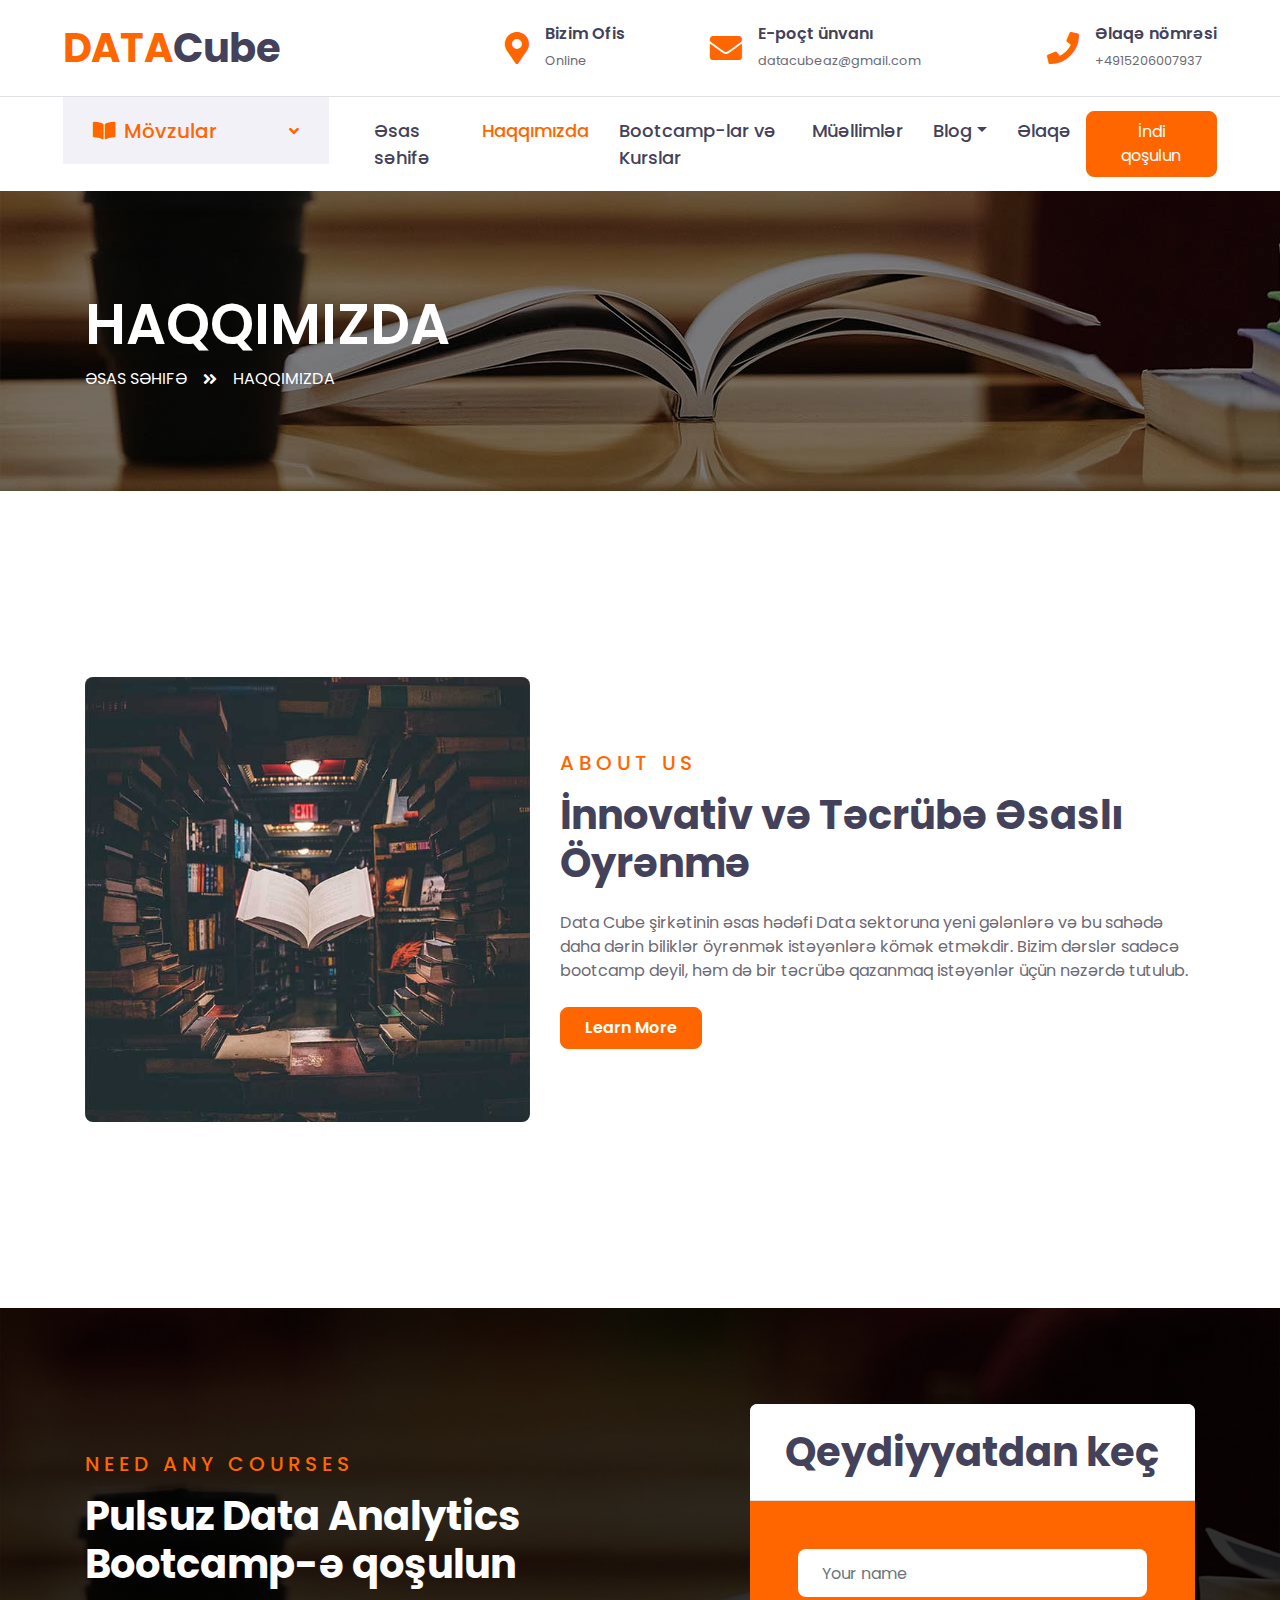
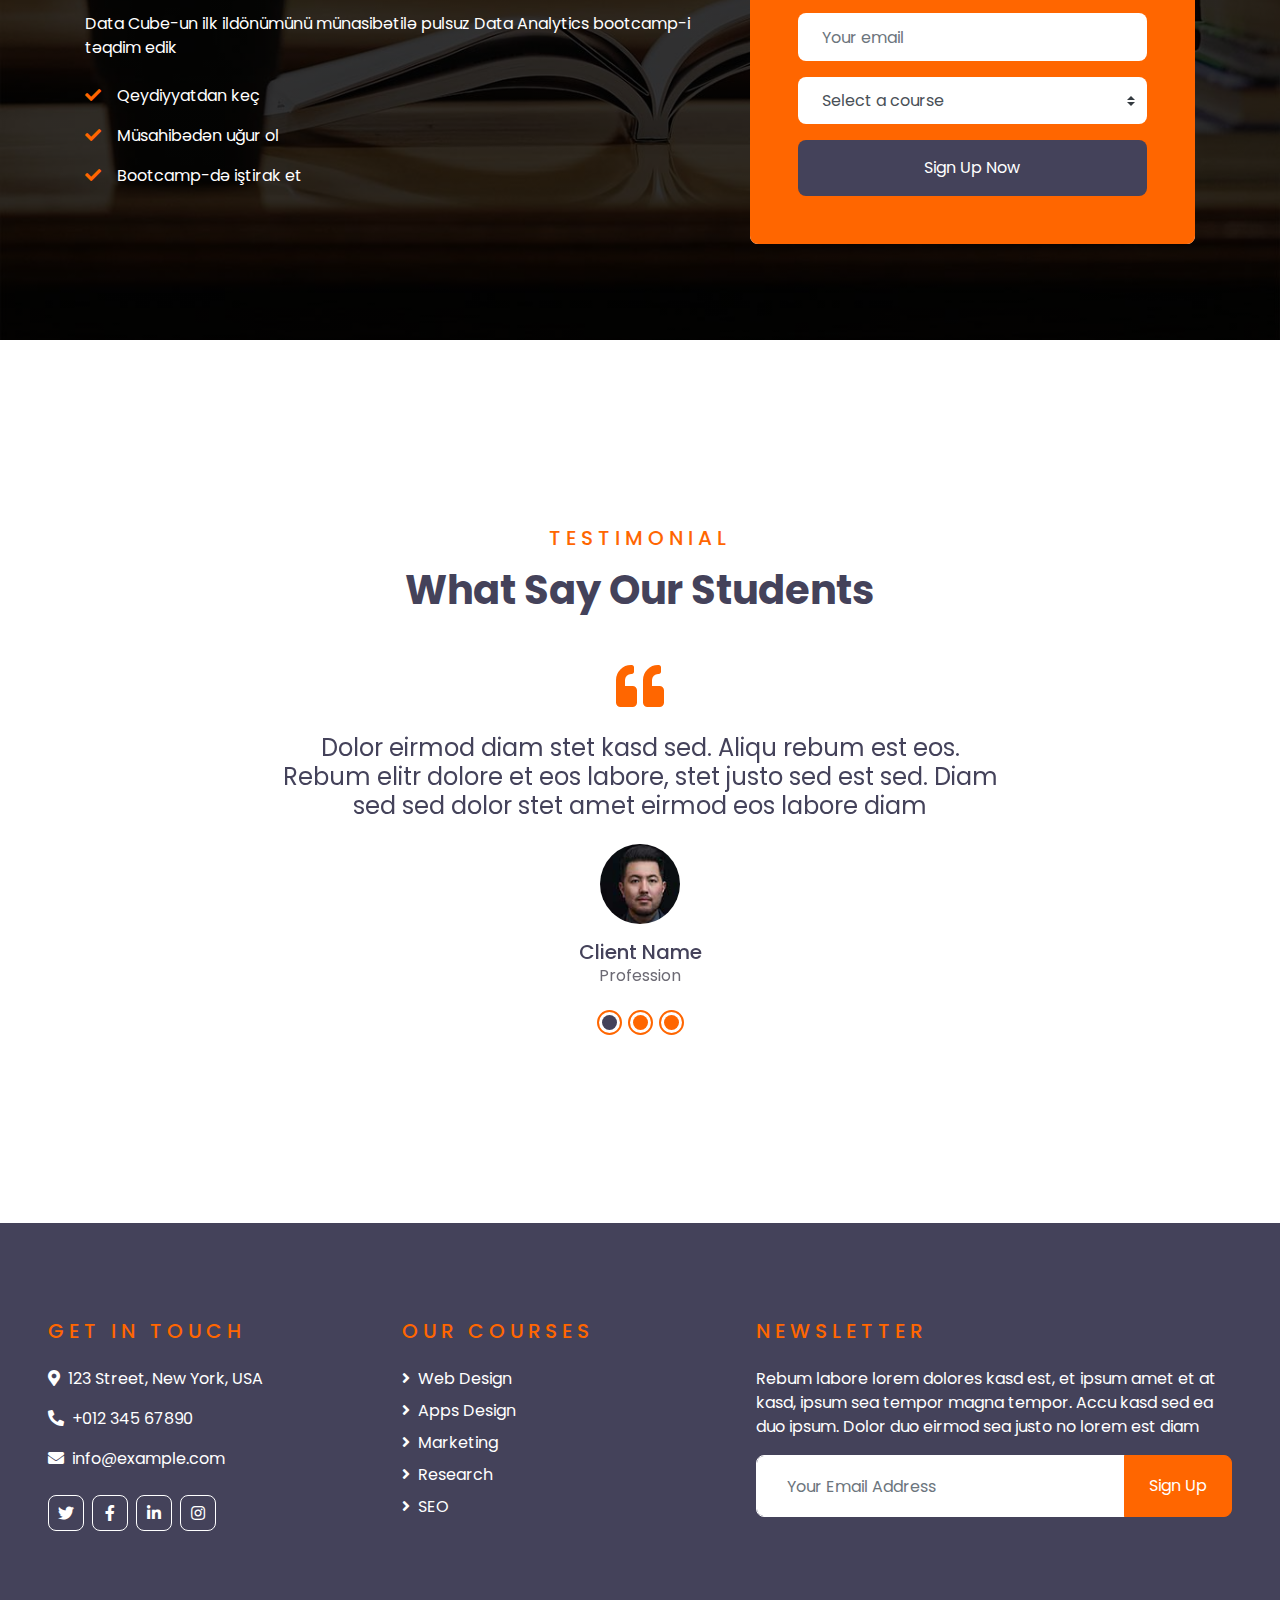
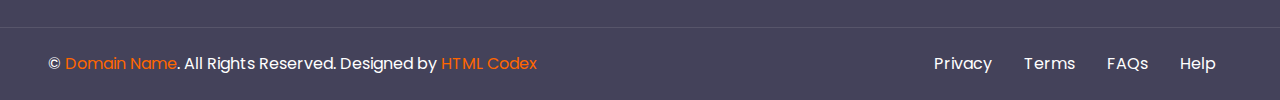
==== about.html @ 5a7bd1a6 "Updated" ====
<!DOCTYPE html>
<html lang="en">

<head>
    <meta charset="utf-8">
    <title>ECOURSES - Online Courses HTML Template</title>
    <meta content="width=device-width, initial-scale=1.0" name="viewport">
    <meta content="Free HTML Templates" name="keywords">
    <meta content="Free HTML Templates" name="description">

    <!-- Favicon -->
    <link href="img/favicon.ico" rel="icon">

    <!-- Google Web Fonts -->
    <link rel="preconnect" href="https://fonts.gstatic.com">
    <link href="https://fonts.googleapis.com/css2?family=Poppins:wght@400;500;600;700&display=swap" rel="stylesheet"> 

    <!-- Font Awesome -->
    <link href="https://cdnjs.cloudflare.com/ajax/libs/font-awesome/5.10.0/css/all.min.css" rel="stylesheet">

    <!-- Libraries Stylesheet -->
    <link href="lib/owlcarousel/assets/owl.carousel.min.css" rel="stylesheet">

    <!-- Customized Bootstrap Stylesheet -->
    <link href="css/style.css" rel="stylesheet">
</head>

<body>
    <!-- Topbar Start -->
    <div class="container-fluid d-none d-lg-block">
        <div class="row align-items-center py-4 px-xl-5">
            <div class="col-lg-3">
                <a href="" class="text-decoration-none">
                    <h1 class="m-0"><span class="text-primary">DATA</span>Cube</h1>
                </a>
            </div>
            <div class="col-lg-3 text-right">
                <div class="d-inline-flex align-items-center">
                    <i class="fa fa-2x fa-map-marker-alt text-primary mr-3"></i>
                    <div class="text-left">
                        <h6 class="font-weight-semi-bold mb-1">Bizim Ofis</h6>
                        <small>Online</small>
                    </div>
                </div>
            </div>
            <div class="col-lg-3 text-right">
                <div class="d-inline-flex align-items-center">
                    <i class="fa fa-2x fa-envelope text-primary mr-3"></i>
                    <div class="text-left">
                        <h6 class="font-weight-semi-bold mb-1">E-poçt ünvanı</h6>
                        <small>datacubeaz@gmail.com</small>
                    </div>
                </div>
            </div>
            <div class="col-lg-3 text-right">
                <div class="d-inline-flex align-items-center">
                    <i class="fa fa-2x fa-phone text-primary mr-3"></i>
                    <div class="text-left">
                        <h6 class="font-weight-semi-bold mb-1">Əlaqə nömrəsi</h6>
                        <small>+4915206007937</small>
                    </div>
                </div>
            </div>
        </div>
    </div>
    <!-- Topbar End -->


    <!-- Navbar Start -->
    <div class="container-fluid">
        <div class="row border-top px-xl-5">
            <div class="col-lg-3 d-none d-lg-block">
                <a class="d-flex align-items-center justify-content-between bg-secondary w-100 text-decoration-none" data-toggle="collapse" href="#navbar-vertical" style="height: 67px; padding: 0 30px;">
                    <h5 class="text-primary m-0"><i class="fa fa-book-open mr-2"></i>Mövzular</h5>
                    <i class="fa fa-angle-down text-primary"></i>
                </a>
                <nav class="collapse position-absolute navbar navbar-vertical navbar-light align-items-start p-0 border border-top-0 border-bottom-0 bg-light" id="navbar-vertical" style="width: calc(100% - 30px); z-index: 9;">
                    <div class="navbar-nav w-100">
                        <div class="nav-item dropdown">
                            <a href="#" class="nav-link" data-toggle="dropdown">Data Analytics<i class="fa fa-angle-down float-right mt-1"></i></a>
                            <div class="dropdown-menu position-absolute bg-secondary border-0 rounded-0 w-100 m-0">
                                <a href="" class="dropdown-item">HTML</a>
                                <a href="" class="dropdown-item">CSS</a>
                                <a href="" class="dropdown-item">jQuery</a>
                            </div>
                        </div>
                        <a href="" class="nav-item nav-link">Data Science</a>
                        <a href="" class="nav-item nav-link">Excel</a>
                        <a href="" class="nav-item nav-link">Python</a>
                        <a href="" class="nav-item nav-link">SQL</a>
                    </div>
                </nav>
            </div>
            <div class="col-lg-9">
                <nav class="navbar navbar-expand-lg bg-light navbar-light py-3 py-lg-0 px-0">
                    <a href="" class="text-decoration-none d-block d-lg-none">
                        <h1 class="m-0"><span class="text-primary">DATA</span>cube</h1>
                    </a>
                    <button type="button" class="navbar-toggler" data-toggle="collapse" data-target="#navbarCollapse">
                        <span class="navbar-toggler-icon"></span>
                    </button>
                    <div class="collapse navbar-collapse justify-content-between" id="navbarCollapse">
                        <div class="navbar-nav py-0">
                            <a href="index.html" class="nav-item nav-link">Əsas səhifə</a>
                            <a href="about.html" class="nav-item nav-link active">Haqqımızda</a>
                            <a href="course.html" class="nav-item nav-link">Bootcamp-lar və Kurslar</a>
                            <a href="teacher.html" class="nav-item nav-link">Müəllimlər</a>
                            <div class="nav-item dropdown">
                                <a href="#" class="nav-link dropdown-toggle" data-toggle="dropdown">Blog</a>
                                <div class="dropdown-menu rounded-0 m-0">
                                    <a href="blog.html" class="dropdown-item">Bloq siyahısı</a>
                                    <a href="single.html" class="dropdown-item">Bloq detayı</a>
                                </div>
                            </div>
                            <a href="contact.html" class="nav-item nav-link">Əlaqə</a>
                        </div>
                        <a class="btn btn-primary py-2 px-4 ml-auto d-none d-lg-block" href="">İndi qoşulun</a>
                    </div>
                </nav>
            </div>
        </div>
    </div>
    <!-- Navbar End -->


    <!-- Header Start -->
    <div class="container-fluid page-header" style="margin-bottom: 90px;">
        <div class="container">
            <div class="d-flex flex-column justify-content-center" style="min-height: 300px">
                <h3 class="display-4 text-white text-uppercase">Haqqımızda</h3>
                <div class="d-inline-flex text-white">
                    <p class="m-0 text-uppercase"><a class="text-white" href="">Əsas səhifə</a></p>
                    <i class="fa fa-angle-double-right pt-1 px-3"></i>
                    <p class="m-0 text-uppercase">Haqqımızda</p>
                </div>
            </div>
        </div>
    </div>
    <!-- Header End -->


    <!-- About Start -->
    <div class="container-fluid py-5">
        <div class="container py-5">
            <div class="row align-items-center">
                <div class="col-lg-5">
                    <img class="img-fluid rounded mb-4 mb-lg-0" src="img/about.jpg" alt="">
                </div>
                <div class="col-lg-7">
                    <div class="text-left mb-4">
                        <h5 class="text-primary text-uppercase mb-3" style="letter-spacing: 5px;">About Us</h5>
                        <h1>İnnovativ və Təcrübə Əsaslı Öyrənmə</h1>
                    </div>
                    <p>Data Cube şirkətinin əsas hədəfi Data sektoruna yeni gələnlərə və bu sahədə daha dərin biliklər öyrənmək istəyənlərə kömək etməkdir.
                         Bizim dərslər sadəcə bootcamp deyil, həm də bir təcrübə qazanmaq istəyənlər üçün nəzərdə tutulub.
                    </p>
                    <a href="" class="btn btn-primary py-md-2 px-md-4 font-weight-semi-bold mt-2">Learn More</a>
                </div>
            </div>
        </div>
    </div>
    <!-- About End -->


    <!-- Registration Start -->
    <div class="container-fluid bg-registration py-5" style="margin: 90px 0;">
        <div class="container py-5">
            <div class="row align-items-center">
                <div class="col-lg-7 mb-5 mb-lg-0">
                    <div class="mb-4">
                        <h5 class="text-primary text-uppercase mb-3" style="letter-spacing: 5px;">Need Any Courses</h5>
                        <h1 class="text-white">Pulsuz Data Analytics Bootcamp-ə qoşulun</h1>
                    </div>
                    <p class="text-white">Data Cube-un ilk ildönümünü  münasibətilə  pulsuz Data Analytics bootcamp-i təqdim edik </p>
                    <ul class="list-inline text-white m-0">
                        <li class="py-2"><i class="fa fa-check text-primary mr-3"></i>Qeydiyyatdan keç</li>
                        <li class="py-2"><i class="fa fa-check text-primary mr-3"></i>Müsahibədən uğur ol </li>
                        <li class="py-2"><i class="fa fa-check text-primary mr-3"></i>Bootcamp-də iştirak et</li>
                    </ul>
                </div>
                <div class="col-lg-5">
                    <div class="card border-0">
                        <div class="card-header bg-light text-center p-4">
                            <h1 class="m-0">Qeydiyyatdan keç</h1>
                        </div>
                        <div class="card-body rounded-bottom bg-primary p-5">
                            <form>
                                <div class="form-group">
                                    <input type="text" class="form-control border-0 p-4" placeholder="Your name" required="required" />
                                </div>
                                <div class="form-group">
                                    <input type="email" class="form-control border-0 p-4" placeholder="Your email" required="required" />
                                </div>
                                <div class="form-group">
                                    <select class="custom-select border-0 px-4" style="height: 47px;">
                                        <option selected>Select a course</option>
                                        <option value="1">Course 1</option>
                                        <option value="2">Course 1</option>
                                        <option value="3">Course 1</option>
                                    </select>
                                </div>
                                <div>
                                    <button class="btn btn-dark btn-block border-0 py-3" type="submit">Sign Up Now</button>
                                </div>
                            </form>
                        </div>
                    </div>
                </div>
            </div>
        </div>
    </div>
    <!-- Registration End -->


    <!-- Testimonial Start -->
    <div class="container-fluid py-5">
        <div class="container py-5">
            <div class="text-center mb-5">
                <h5 class="text-primary text-uppercase mb-3" style="letter-spacing: 5px;">Testimonial</h5>
                <h1>What Say Our Students</h1>
            </div>
            <div class="row justify-content-center">
                <div class="col-lg-8">
                    <div class="owl-carousel testimonial-carousel">
                        <div class="text-center">
                            <i class="fa fa-3x fa-quote-left text-primary mb-4"></i>
                            <h4 class="font-weight-normal mb-4">Dolor eirmod diam stet kasd sed. Aliqu rebum est eos. Rebum elitr dolore et eos labore, stet justo sed est sed. Diam sed sed dolor stet amet eirmod eos labore diam</h4>
                            <img class="img-fluid mx-auto mb-3" src="img/testimonial-1.jpg" alt="">
                            <h5 class="m-0">Client Name</h5>
                            <span>Profession</span>
                        </div>
                        <div class="text-center">
                            <i class="fa fa-3x fa-quote-left text-primary mb-4"></i>
                            <h4 class="font-weight-normal mb-4">Dolor eirmod diam stet kasd sed. Aliqu rebum est eos. Rebum elitr dolore et eos labore, stet justo sed est sed. Diam sed sed dolor stet amet eirmod eos labore diam</h4>
                            <img class="img-fluid mx-auto mb-3" src="img/testimonial-2.jpg" alt="">
                            <h5 class="m-0">Client Name</h5>
                            <span>Profession</span>
                        </div>
                        <div class="text-center">
                            <i class="fa fa-3x fa-quote-left text-primary mb-4"></i>
                            <h4 class="font-weight-normal mb-4">Dolor eirmod diam stet kasd sed. Aliqu rebum est eos. Rebum elitr dolore et eos labore, stet justo sed est sed. Diam sed sed dolor stet amet eirmod eos labore diam</h4>
                            <img class="img-fluid mx-auto mb-3" src="img/testimonial-3.jpg" alt="">
                            <h5 class="m-0">Client Name</h5>
                            <span>Profession</span>
                        </div>
                    </div>
                </div>
            </div>
        </div>
    </div>
    <!-- Testimonial End -->


    <!-- Footer Start -->
    <div class="container-fluid bg-dark text-white py-5 px-sm-3 px-lg-5" style="margin-top: 90px;">
        <div class="row pt-5">
            <div class="col-lg-7 col-md-12">
                <div class="row">
                    <div class="col-md-6 mb-5">
                        <h5 class="text-primary text-uppercase mb-4" style="letter-spacing: 5px;">Get In Touch</h5>
                        <p><i class="fa fa-map-marker-alt mr-2"></i>123 Street, New York, USA</p>
                        <p><i class="fa fa-phone-alt mr-2"></i>+012 345 67890</p>
                        <p><i class="fa fa-envelope mr-2"></i>info@example.com</p>
                        <div class="d-flex justify-content-start mt-4">
                            <a class="btn btn-outline-light btn-square mr-2" href="#"><i class="fab fa-twitter"></i></a>
                            <a class="btn btn-outline-light btn-square mr-2" href="#"><i class="fab fa-facebook-f"></i></a>
                            <a class="btn btn-outline-light btn-square mr-2" href="#"><i class="fab fa-linkedin-in"></i></a>
                            <a class="btn btn-outline-light btn-square" href="#"><i class="fab fa-instagram"></i></a>
                        </div>
                    </div>
                    <div class="col-md-6 mb-5">
                        <h5 class="text-primary text-uppercase mb-4" style="letter-spacing: 5px;">Our Courses</h5>
                        <div class="d-flex flex-column justify-content-start">
                            <a class="text-white mb-2" href="#"><i class="fa fa-angle-right mr-2"></i>Web Design</a>
                            <a class="text-white mb-2" href="#"><i class="fa fa-angle-right mr-2"></i>Apps Design</a>
                            <a class="text-white mb-2" href="#"><i class="fa fa-angle-right mr-2"></i>Marketing</a>
                            <a class="text-white mb-2" href="#"><i class="fa fa-angle-right mr-2"></i>Research</a>
                            <a class="text-white" href="#"><i class="fa fa-angle-right mr-2"></i>SEO</a>
                        </div>
                    </div>
                </div>
            </div>
            <div class="col-lg-5 col-md-12 mb-5">
                <h5 class="text-primary text-uppercase mb-4" style="letter-spacing: 5px;">Newsletter</h5>
                <p>Rebum labore lorem dolores kasd est, et ipsum amet et at kasd, ipsum sea tempor magna tempor. Accu kasd sed ea duo ipsum. Dolor duo eirmod sea justo no lorem est diam</p>
                <div class="w-100">
                    <div class="input-group">
                        <input type="text" class="form-control border-light" style="padding: 30px;" placeholder="Your Email Address">
                        <div class="input-group-append">
                            <button class="btn btn-primary px-4">Sign Up</button>
                        </div>
                    </div>
                </div>
            </div>
        </div>
    </div>
    <div class="container-fluid bg-dark text-white border-top py-4 px-sm-3 px-md-5" style="border-color: rgba(256, 256, 256, .1) !important;">
        <div class="row">
            <div class="col-lg-6 text-center text-md-left mb-3 mb-md-0">
                <p class="m-0 text-white">&copy; <a href="#">Domain Name</a>. All Rights Reserved. Designed by <a href="https://htmlcodex.com">HTML Codex</a>
                </p>
            </div>
            <div class="col-lg-6 text-center text-md-right">
                <ul class="nav d-inline-flex">
                    <li class="nav-item">
                        <a class="nav-link text-white py-0" href="#">Privacy</a>
                    </li>
                    <li class="nav-item">
                        <a class="nav-link text-white py-0" href="#">Terms</a>
                    </li>
                    <li class="nav-item">
                        <a class="nav-link text-white py-0" href="#">FAQs</a>
                    </li>
                    <li class="nav-item">
                        <a class="nav-link text-white py-0" href="#">Help</a>
                    </li>
                </ul>
            </div>
        </div>
    </div>
    <!-- Footer End -->


    <!-- Back to Top -->
    <a href="#" class="btn btn-lg btn-primary btn-lg-square back-to-top"><i class="fa fa-angle-double-up"></i></a>


    <!-- JavaScript Libraries -->
    <script src="https://code.jquery.com/jquery-3.4.1.min.js"></script>
    <script src="https://stackpath.bootstrapcdn.com/bootstrap/4.4.1/js/bootstrap.bundle.min.js"></script>
    <script src="lib/easing/easing.min.js"></script>
    <script src="lib/owlcarousel/owl.carousel.min.js"></script>

    <!-- Contact Javascript File -->
    <script src="mail/jqBootstrapValidation.min.js"></script>
    <script src="mail/contact.js"></script>

    <!-- Template Javascript -->
    <script src="js/main.js"></script>
</body>

</html>
---- css/style.css ----
/******* Bootstrap Theming ********/
/*!
 * Bootstrap v4.5.3 (https://getbootstrap.com/)
 * Copyright 2011-2020 The Bootstrap Authors
 * Copyright 2011-2020 Twitter, Inc.
 * Licensed under MIT (https://github.com/twbs/bootstrap/blob/main/LICENSE)
 */
:root {
  --blue: #007bff;
  --indigo: #6610f2;
  --purple: #6f42c1;
  --pink: #e83e8c;
  --red: #dc3545;
  --orange: #fd7e14;
  --yellow: #ffc107;
  --green: #28a745;
  --teal: #20c997;
  --cyan: #17a2b8;
  --white: #fff;
  --gray: #6c757d;
  --gray-dark: #343a40;
  --primary: #FF6600;
  --secondary: #F2F1F8;
  --success: #28a745;
  --info: #17a2b8;
  --warning: #ffc107;
  --danger: #dc3545;
  --light: #FFFFFF;
  --dark: #44425A;
  --breakpoint-xs: 0;
  --breakpoint-sm: 576px;
  --breakpoint-md: 768px;
  --breakpoint-lg: 992px;
  --breakpoint-xl: 1200px;
  --font-family-sans-serif: "Poppins", sans-serif;
  --font-family-monospace: SFMono-Regular, Menlo, Monaco, Consolas, "Liberation Mono", "Courier New", monospace;
}

*,
*::before,
*::after {
  box-sizing: border-box;
}

html {
  font-family: sans-serif;
  line-height: 1.15;
  -webkit-text-size-adjust: 100%;
  -webkit-tap-highlight-color: rgba(0, 0, 0, 0);
}

article, aside, figcaption, figure, footer, header, hgroup, main, nav, section {
  display: block;
}

body {
  margin: 0;
  font-family: "Poppins", sans-serif;
  font-size: 1rem;
  font-weight: 400;
  line-height: 1.5;
  color: #6C6A74;
  text-align: left;
  background-color: #fff;
}

[tabindex="-1"]:focus:not(:focus-visible) {
  outline: 0 !important;
}

hr {
  box-sizing: content-box;
  height: 0;
  overflow: visible;
}

h1, h2, h3, h4, h5, h6 {
  margin-top: 0;
  margin-bottom: 0.5rem;
}

p {
  margin-top: 0;
  margin-bottom: 1rem;
}

abbr[title],
abbr[data-original-title] {
  text-decoration: underline;
  text-decoration: underline dotted;
  cursor: help;
  border-bottom: 0;
  text-decoration-skip-ink: none;
}

address {
  margin-bottom: 1rem;
  font-style: normal;
  line-height: inherit;
}

ol,
ul,
dl {
  margin-top: 0;
  margin-bottom: 1rem;
}

ol ol,
ul ul,
ol ul,
ul ol {
  margin-bottom: 0;
}

dt {
  font-weight: 700;
}

dd {
  margin-bottom: .5rem;
  margin-left: 0;
}

blockquote {
  margin: 0 0 1rem;
}

b,
strong {
  font-weight: bolder;
}

small {
  font-size: 80%;
}

sub,
sup {
  position: relative;
  font-size: 75%;
  line-height: 0;
  vertical-align: baseline;
}

sub {
  bottom: -.25em;
}

sup {
  top: -.5em;
}

a {
  color: #FF6600;
  text-decoration: none;
  background-color: transparent;
}

a:hover {
  color: #b34700;
  text-decoration: underline;
}

a:not([href]):not([class]) {
  color: inherit;
  text-decoration: none;
}

a:not([href]):not([class]):hover {
  color: inherit;
  text-decoration: none;
}

pre,
code,
kbd,
samp {
  font-family: SFMono-Regular, Menlo, Monaco, Consolas, "Liberation Mono", "Courier New", monospace;
  font-size: 1em;
}

pre {
  margin-top: 0;
  margin-bottom: 1rem;
  overflow: auto;
  -ms-overflow-style: scrollbar;
}

figure {
  margin: 0 0 1rem;
}

img {
  vertical-align: middle;
  border-style: none;
}

svg {
  overflow: hidden;
  vertical-align: middle;
}

table {
  border-collapse: collapse;
}

caption {
  padding-top: 0.75rem;
  padding-bottom: 0.75rem;
  color: #6c757d;
  text-align: left;
  caption-side: bottom;
}

th {
  text-align: inherit;
  text-align: -webkit-match-parent;
}

label {
  display: inline-block;
  margin-bottom: 0.5rem;
}

button {
  border-radius: 0;
}

button:focus {
  outline: 1px dotted;
  outline: 5px auto -webkit-focus-ring-color;
}

input,
button,
select,
optgroup,
textarea {
  margin: 0;
  font-family: inherit;
  font-size: inherit;
  line-height: inherit;
}

button,
input {
  overflow: visible;
}

button,
select {
  text-transform: none;
}

[role="button"] {
  cursor: pointer;
}

select {
  word-wrap: normal;
}

button,
[type="button"],
[type="reset"],
[type="submit"] {
  -webkit-appearance: button;
}

button:not(:disabled),
[type="button"]:not(:disabled),
[type="reset"]:not(:disabled),
[type="submit"]:not(:disabled) {
  cursor: pointer;
}

button::-moz-focus-inner,
[type="button"]::-moz-focus-inner,
[type="reset"]::-moz-focus-inner,
[type="submit"]::-moz-focus-inner {
  padding: 0;
  border-style: none;
}

input[type="radio"],
input[type="checkbox"] {
  box-sizing: border-box;
  padding: 0;
}

textarea {
  overflow: auto;
  resize: vertical;
}

fieldset {
  min-width: 0;
  padding: 0;
  margin: 0;
  border: 0;
}

legend {
  display: block;
  width: 100%;
  max-width: 100%;
  padding: 0;
  margin-bottom: .5rem;
  font-size: 1.5rem;
  line-height: inherit;
  color: inherit;
  white-space: normal;
}

@media (max-width: 1200px) {
  legend {
    font-size: calc(1.275rem + 0.3vw) ;
  }
}

progress {
  vertical-align: baseline;
}

[type="number"]::-webkit-inner-spin-button,
[type="number"]::-webkit-outer-spin-button {
  height: auto;
}

[type="search"] {
  outline-offset: -2px;
  -webkit-appearance: none;
}

[type="search"]::-webkit-search-decoration {
  -webkit-appearance: none;
}

::-webkit-file-upload-button {
  font: inherit;
  -webkit-appearance: button;
}

output {
  display: inline-block;
}

summary {
  display: list-item;
  cursor: pointer;
}

template {
  display: none;
}

[hidden] {
  display: none !important;
}

h1, h2, h3, h4, h5, h6,
.h1, .h2, .h3, .h4, .h5, .h6 {
  margin-bottom: 0.5rem;
  font-weight: 500;
  line-height: 1.2;
  color: #44425A;
}

h1, .h1 {
  font-size: 2.5rem;
}

@media (max-width: 1200px) {
  h1, .h1 {
    font-size: calc(1.375rem + 1.5vw) ;
  }
}

h2, .h2 {
  font-size: 2rem;
}

@media (max-width: 1200px) {
  h2, .h2 {
    font-size: calc(1.325rem + 0.9vw) ;
  }
}

h3, .h3 {
  font-size: 1.75rem;
}

@media (max-width: 1200px) {
  h3, .h3 {
    font-size: calc(1.3rem + 0.6vw) ;
  }
}

h4, .h4 {
  font-size: 1.5rem;
}

@media (max-width: 1200px) {
  h4, .h4 {
    font-size: calc(1.275rem + 0.3vw) ;
  }
}

h5, .h5 {
  font-size: 1.25rem;
}

h6, .h6 {
  font-size: 1rem;
}

.lead {
  font-size: 1.25rem;
  font-weight: 300;
}

.display-1 {
  font-size: 6rem;
  font-weight: 300;
  line-height: 1.2;
}

@media (max-width: 1200px) {
  .display-1 {
    font-size: calc(1.725rem + 5.7vw) ;
  }
}

.display-2 {
  font-size: 5.5rem;
  font-weight: 300;
  line-height: 1.2;
}

@media (max-width: 1200px) {
  .display-2 {
    font-size: calc(1.675rem + 5.1vw) ;
  }
}

.display-3 {
  font-size: 4.5rem;
  font-weight: 300;
  line-height: 1.2;
}

@media (max-width: 1200px) {
  .display-3 {
    font-size: calc(1.575rem + 3.9vw) ;
  }
}

.display-4 {
  font-size: 3.5rem;
  font-weight: 300;
  line-height: 1.2;
}

@media (max-width: 1200px) {
  .display-4 {
    font-size: calc(1.475rem + 2.7vw) ;
  }
}

hr {
  margin-top: 1rem;
  margin-bottom: 1rem;
  border: 0;
  border-top: 1px solid rgba(0, 0, 0, 0.1);
}

small,
.small {
  font-size: 80%;
  font-weight: 400;
}

mark,
.mark {
  padding: 0.2em;
  background-color: #fcf8e3;
}

.list-unstyled {
  padding-left: 0;
  list-style: none;
}

.list-inline {
  padding-left: 0;
  list-style: none;
}

.list-inline-item {
  display: inline-block;
}

.list-inline-item:not(:last-child) {
  margin-right: 0.5rem;
}

.initialism {
  font-size: 90%;
  text-transform: uppercase;
}

.blockquote {
  margin-bottom: 1rem;
  font-size: 1.25rem;
}

.blockquote-footer {
  display: block;
  font-size: 80%;
  color: #6c757d;
}

.blockquote-footer::before {
  content: "\2014\00A0";
}

.img-fluid {
  max-width: 100%;
  height: auto;
}

.img-thumbnail {
  padding: 0.25rem;
  background-color: #fff;
  border: 1px solid #dee2e6;
  border-radius: 8px;
  max-width: 100%;
  height: auto;
}

.figure {
  display: inline-block;
}

.figure-img {
  margin-bottom: 0.5rem;
  line-height: 1;
}

.figure-caption {
  font-size: 90%;
  color: #6c757d;
}

code {
  font-size: 87.5%;
  color: #e83e8c;
  word-wrap: break-word;
}

a > code {
  color: inherit;
}

kbd {
  padding: 0.2rem 0.4rem;
  font-size: 87.5%;
  color: #fff;
  background-color: #212529;
  border-radius: 0.2rem;
}

kbd kbd {
  padding: 0;
  font-size: 100%;
  font-weight: 700;
}

pre {
  display: block;
  font-size: 87.5%;
  color: #212529;
}

pre code {
  font-size: inherit;
  color: inherit;
  word-break: normal;
}

.pre-scrollable {
  max-height: 340px;
  overflow-y: scroll;
}

.container,
.container-fluid,
.container-sm,
.container-md,
.container-lg,
.container-xl {
  width: 100%;
  padding-right: 15px;
  padding-left: 15px;
  margin-right: auto;
  margin-left: auto;
}

@media (min-width: 576px) {
  .container, .container-sm {
    max-width: 540px;
  }
}

@media (min-width: 768px) {
  .container, .container-sm, .container-md {
    max-width: 720px;
  }
}

@media (min-width: 992px) {
  .container, .container-sm, .container-md, .container-lg {
    max-width: 960px;
  }
}

@media (min-width: 1200px) {
  .container, .container-sm, .container-md, .container-lg, .container-xl {
    max-width: 1140px;
  }
}

.row {
  display: flex;
  flex-wrap: wrap;
  margin-right: -15px;
  margin-left: -15px;
}

.no-gutters {
  margin-right: 0;
  margin-left: 0;
}

.no-gutters > .col,
.no-gutters > [class*="col-"] {
  padding-right: 0;
  padding-left: 0;
}

.col-1, .col-2, .col-3, .col-4, .col-5, .col-6, .col-7, .col-8, .col-9, .col-10, .col-11, .col-12, .col,
.col-auto, .col-sm-1, .col-sm-2, .col-sm-3, .col-sm-4, .col-sm-5, .col-sm-6, .col-sm-7, .col-sm-8, .col-sm-9, .col-sm-10, .col-sm-11, .col-sm-12, .col-sm,
.col-sm-auto, .col-md-1, .col-md-2, .col-md-3, .col-md-4, .col-md-5, .col-md-6, .col-md-7, .col-md-8, .col-md-9, .col-md-10, .col-md-11, .col-md-12, .col-md,
.col-md-auto, .col-lg-1, .col-lg-2, .col-lg-3, .col-lg-4, .col-lg-5, .col-lg-6, .col-lg-7, .col-lg-8, .col-lg-9, .col-lg-10, .col-lg-11, .col-lg-12, .col-lg,
.col-lg-auto, .col-xl-1, .col-xl-2, .col-xl-3, .col-xl-4, .col-xl-5, .col-xl-6, .col-xl-7, .col-xl-8, .col-xl-9, .col-xl-10, .col-xl-11, .col-xl-12, .col-xl,
.col-xl-auto {
  position: relative;
  width: 100%;
  padding-right: 15px;
  padding-left: 15px;
}

.col {
  flex-basis: 0;
  flex-grow: 1;
  max-width: 100%;
}

.row-cols-1 > * {
  flex: 0 0 100%;
  max-width: 100%;
}

.row-cols-2 > * {
  flex: 0 0 50%;
  max-width: 50%;
}

.row-cols-3 > * {
  flex: 0 0 33.33333%;
  max-width: 33.33333%;
}

.row-cols-4 > * {
  flex: 0 0 25%;
  max-width: 25%;
}

.row-cols-5 > * {
  flex: 0 0 20%;
  max-width: 20%;
}

.row-cols-6 > * {
  flex: 0 0 16.66667%;
  max-width: 16.66667%;
}

.col-auto {
  flex: 0 0 auto;
  width: auto;
  max-width: 100%;
}

.col-1 {
  flex: 0 0 8.33333%;
  max-width: 8.33333%;
}

.col-2 {
  flex: 0 0 16.66667%;
  max-width: 16.66667%;
}

.col-3 {
  flex: 0 0 25%;
  max-width: 25%;
}

.col-4 {
  flex: 0 0 33.33333%;
  max-width: 33.33333%;
}

.col-5 {
  flex: 0 0 41.66667%;
  max-width: 41.66667%;
}

.col-6 {
  flex: 0 0 50%;
  max-width: 50%;
}

.col-7 {
  flex: 0 0 58.33333%;
  max-width: 58.33333%;
}

.col-8 {
  flex: 0 0 66.66667%;
  max-width: 66.66667%;
}

.col-9 {
  flex: 0 0 75%;
  max-width: 75%;
}

.col-10 {
  flex: 0 0 83.33333%;
  max-width: 83.33333%;
}

.col-11 {
  flex: 0 0 91.66667%;
  max-width: 91.66667%;
}

.col-12 {
  flex: 0 0 100%;
  max-width: 100%;
}

.order-first {
  order: -1;
}

.order-last {
  order: 13;
}

.order-0 {
  order: 0;
}

.order-1 {
  order: 1;
}

.order-2 {
  order: 2;
}

.order-3 {
  order: 3;
}

.order-4 {
  order: 4;
}

.order-5 {
  order: 5;
}

.order-6 {
  order: 6;
}

.order-7 {
  order: 7;
}

.order-8 {
  order: 8;
}

.order-9 {
  order: 9;
}

.order-10 {
  order: 10;
}

.order-11 {
  order: 11;
}

.order-12 {
  order: 12;
}

.offset-1 {
  margin-left: 8.33333%;
}

.offset-2 {
  margin-left: 16.66667%;
}

.offset-3 {
  margin-left: 25%;
}

.offset-4 {
  margin-left: 33.33333%;
}

.offset-5 {
  margin-left: 41.66667%;
}

.offset-6 {
  margin-left: 50%;
}

.offset-7 {
  margin-left: 58.33333%;
}

.offset-8 {
  margin-left: 66.66667%;
}

.offset-9 {
  margin-left: 75%;
}

.offset-10 {
  margin-left: 83.33333%;
}

.offset-11 {
  margin-left: 91.66667%;
}

@media (min-width: 576px) {
  .col-sm {
    flex-basis: 0;
    flex-grow: 1;
    max-width: 100%;
  }
  .row-cols-sm-1 > * {
    flex: 0 0 100%;
    max-width: 100%;
  }
  .row-cols-sm-2 > * {
    flex: 0 0 50%;
    max-width: 50%;
  }
  .row-cols-sm-3 > * {
    flex: 0 0 33.33333%;
    max-width: 33.33333%;
  }
  .row-cols-sm-4 > * {
    flex: 0 0 25%;
    max-width: 25%;
  }
  .row-cols-sm-5 > * {
    flex: 0 0 20%;
    max-width: 20%;
  }
  .row-cols-sm-6 > * {
    flex: 0 0 16.66667%;
    max-width: 16.66667%;
  }
  .col-sm-auto {
    flex: 0 0 auto;
    width: auto;
    max-width: 100%;
  }
  .col-sm-1 {
    flex: 0 0 8.33333%;
    max-width: 8.33333%;
  }
  .col-sm-2 {
    flex: 0 0 16.66667%;
    max-width: 16.66667%;
  }
  .col-sm-3 {
    flex: 0 0 25%;
    max-width: 25%;
  }
  .col-sm-4 {
    flex: 0 0 33.33333%;
    max-width: 33.33333%;
  }
  .col-sm-5 {
    flex: 0 0 41.66667%;
    max-width: 41.66667%;
  }
  .col-sm-6 {
    flex: 0 0 50%;
    max-width: 50%;
  }
  .col-sm-7 {
    flex: 0 0 58.33333%;
    max-width: 58.33333%;
  }
  .col-sm-8 {
    flex: 0 0 66.66667%;
    max-width: 66.66667%;
  }
  .col-sm-9 {
    flex: 0 0 75%;
    max-width: 75%;
  }
  .col-sm-10 {
    flex: 0 0 83.33333%;
    max-width: 83.33333%;
  }
  .col-sm-11 {
    flex: 0 0 91.66667%;
    max-width: 91.66667%;
  }
  .col-sm-12 {
    flex: 0 0 100%;
    max-width: 100%;
  }
  .order-sm-first {
    order: -1;
  }
  .order-sm-last {
    order: 13;
  }
  .order-sm-0 {
    order: 0;
  }
  .order-sm-1 {
    order: 1;
  }
  .order-sm-2 {
    order: 2;
  }
  .order-sm-3 {
    order: 3;
  }
  .order-sm-4 {
    order: 4;
  }
  .order-sm-5 {
    order: 5;
  }
  .order-sm-6 {
    order: 6;
  }
  .order-sm-7 {
    order: 7;
  }
  .order-sm-8 {
    order: 8;
  }
  .order-sm-9 {
    order: 9;
  }
  .order-sm-10 {
    order: 10;
  }
  .order-sm-11 {
    order: 11;
  }
  .order-sm-12 {
    order: 12;
  }
  .offset-sm-0 {
    margin-left: 0;
  }
  .offset-sm-1 {
    margin-left: 8.33333%;
  }
  .offset-sm-2 {
    margin-left: 16.66667%;
  }
  .offset-sm-3 {
    margin-left: 25%;
  }
  .offset-sm-4 {
    margin-left: 33.33333%;
  }
  .offset-sm-5 {
    margin-left: 41.66667%;
  }
  .offset-sm-6 {
    margin-left: 50%;
  }
  .offset-sm-7 {
    margin-left: 58.33333%;
  }
  .offset-sm-8 {
    margin-left: 66.66667%;
  }
  .offset-sm-9 {
    margin-left: 75%;
  }
  .offset-sm-10 {
    margin-left: 83.33333%;
  }
  .offset-sm-11 {
    margin-left: 91.66667%;
  }
}

@media (min-width: 768px) {
  .col-md {
    flex-basis: 0;
    flex-grow: 1;
    max-width: 100%;
  }
  .row-cols-md-1 > * {
    flex: 0 0 100%;
    max-width: 100%;
  }
  .row-cols-md-2 > * {
    flex: 0 0 50%;
    max-width: 50%;
  }
  .row-cols-md-3 > * {
    flex: 0 0 33.33333%;
    max-width: 33.33333%;
  }
  .row-cols-md-4 > * {
    flex: 0 0 25%;
    max-width: 25%;
  }
  .row-cols-md-5 > * {
    flex: 0 0 20%;
    max-width: 20%;
  }
  .row-cols-md-6 > * {
    flex: 0 0 16.66667%;
    max-width: 16.66667%;
  }
  .col-md-auto {
    flex: 0 0 auto;
    width: auto;
    max-width: 100%;
  }
  .col-md-1 {
    flex: 0 0 8.33333%;
    max-width: 8.33333%;
  }
  .col-md-2 {
    flex: 0 0 16.66667%;
    max-width: 16.66667%;
  }
  .col-md-3 {
    flex: 0 0 25%;
    max-width: 25%;
  }
  .col-md-4 {
    flex: 0 0 33.33333%;
    max-width: 33.33333%;
  }
  .col-md-5 {
    flex: 0 0 41.66667%;
    max-width: 41.66667%;
  }
  .col-md-6 {
    flex: 0 0 50%;
    max-width: 50%;
  }
  .col-md-7 {
    flex: 0 0 58.33333%;
    max-width: 58.33333%;
  }
  .col-md-8 {
    flex: 0 0 66.66667%;
    max-width: 66.66667%;
  }
  .col-md-9 {
    flex: 0 0 75%;
    max-width: 75%;
  }
  .col-md-10 {
    flex: 0 0 83.33333%;
    max-width: 83.33333%;
  }
  .col-md-11 {
    flex: 0 0 91.66667%;
    max-width: 91.66667%;
  }
  .col-md-12 {
    flex: 0 0 100%;
    max-width: 100%;
  }
  .order-md-first {
    order: -1;
  }
  .order-md-last {
    order: 13;
  }
  .order-md-0 {
    order: 0;
  }
  .order-md-1 {
    order: 1;
  }
  .order-md-2 {
    order: 2;
  }
  .order-md-3 {
    order: 3;
  }
  .order-md-4 {
    order: 4;
  }
  .order-md-5 {
    order: 5;
  }
  .order-md-6 {
    order: 6;
  }
  .order-md-7 {
    order: 7;
  }
  .order-md-8 {
    order: 8;
  }
  .order-md-9 {
    order: 9;
  }
  .order-md-10 {
    order: 10;
  }
  .order-md-11 {
    order: 11;
  }
  .order-md-12 {
    order: 12;
  }
  .offset-md-0 {
    margin-left: 0;
  }
  .offset-md-1 {
    margin-left: 8.33333%;
  }
  .offset-md-2 {
    margin-left: 16.66667%;
  }
  .offset-md-3 {
    margin-left: 25%;
  }
  .offset-md-4 {
    margin-left: 33.33333%;
  }
  .offset-md-5 {
    margin-left: 41.66667%;
  }
  .offset-md-6 {
    margin-left: 50%;
  }
  .offset-md-7 {
    margin-left: 58.33333%;
  }
  .offset-md-8 {
    margin-left: 66.66667%;
  }
  .offset-md-9 {
    margin-left: 75%;
  }
  .offset-md-10 {
    margin-left: 83.33333%;
  }
  .offset-md-11 {
    margin-left: 91.66667%;
  }
}

@media (min-width: 992px) {
  .col-lg {
    flex-basis: 0;
    flex-grow: 1;
    max-width: 100%;
  }
  .row-cols-lg-1 > * {
    flex: 0 0 100%;
    max-width: 100%;
  }
  .row-cols-lg-2 > * {
    flex: 0 0 50%;
    max-width: 50%;
  }
  .row-cols-lg-3 > * {
    flex: 0 0 33.33333%;
    max-width: 33.33333%;
  }
  .row-cols-lg-4 > * {
    flex: 0 0 25%;
    max-width: 25%;
  }
  .row-cols-lg-5 > * {
    flex: 0 0 20%;
    max-width: 20%;
  }
  .row-cols-lg-6 > * {
    flex: 0 0 16.66667%;
    max-width: 16.66667%;
  }
  .col-lg-auto {
    flex: 0 0 auto;
    width: auto;
    max-width: 100%;
  }
  .col-lg-1 {
    flex: 0 0 8.33333%;
    max-width: 8.33333%;
  }
  .col-lg-2 {
    flex: 0 0 16.66667%;
    max-width: 16.66667%;
  }
  .col-lg-3 {
    flex: 0 0 25%;
    max-width: 25%;
  }
  .col-lg-4 {
    flex: 0 0 33.33333%;
    max-width: 33.33333%;
  }
  .col-lg-5 {
    flex: 0 0 41.66667%;
    max-width: 41.66667%;
  }
  .col-lg-6 {
    flex: 0 0 50%;
    max-width: 50%;
  }
  .col-lg-7 {
    flex: 0 0 58.33333%;
    max-width: 58.33333%;
  }
  .col-lg-8 {
    flex: 0 0 66.66667%;
    max-width: 66.66667%;
  }
  .col-lg-9 {
    flex: 0 0 75%;
    max-width: 75%;
  }
  .col-lg-10 {
    flex: 0 0 83.33333%;
    max-width: 83.33333%;
  }
  .col-lg-11 {
    flex: 0 0 91.66667%;
    max-width: 91.66667%;
  }
  .col-lg-12 {
    flex: 0 0 100%;
    max-width: 100%;
  }
  .order-lg-first {
    order: -1;
  }
  .order-lg-last {
    order: 13;
  }
  .order-lg-0 {
    order: 0;
  }
  .order-lg-1 {
    order: 1;
  }
  .order-lg-2 {
    order: 2;
  }
  .order-lg-3 {
    order: 3;
  }
  .order-lg-4 {
    order: 4;
  }
  .order-lg-5 {
    order: 5;
  }
  .order-lg-6 {
    order: 6;
  }
  .order-lg-7 {
    order: 7;
  }
  .order-lg-8 {
    order: 8;
  }
  .order-lg-9 {
    order: 9;
  }
  .order-lg-10 {
    order: 10;
  }
  .order-lg-11 {
    order: 11;
  }
  .order-lg-12 {
    order: 12;
  }
  .offset-lg-0 {
    margin-left: 0;
  }
  .offset-lg-1 {
    margin-left: 8.33333%;
  }
  .offset-lg-2 {
    margin-left: 16.66667%;
  }
  .offset-lg-3 {
    margin-left: 25%;
  }
  .offset-lg-4 {
    margin-left: 33.33333%;
  }
  .offset-lg-5 {
    margin-left: 41.66667%;
  }
  .offset-lg-6 {
    margin-left: 50%;
  }
  .offset-lg-7 {
    margin-left: 58.33333%;
  }
  .offset-lg-8 {
    margin-left: 66.66667%;
  }
  .offset-lg-9 {
    margin-left: 75%;
  }
  .offset-lg-10 {
    margin-left: 83.33333%;
  }
  .offset-lg-11 {
    margin-left: 91.66667%;
  }
}

@media (min-width: 1200px) {
  .col-xl {
    flex-basis: 0;
    flex-grow: 1;
    max-width: 100%;
  }
  .row-cols-xl-1 > * {
    flex: 0 0 100%;
    max-width: 100%;
  }
  .row-cols-xl-2 > * {
    flex: 0 0 50%;
    max-width: 50%;
  }
  .row-cols-xl-3 > * {
    flex: 0 0 33.33333%;
    max-width: 33.33333%;
  }
  .row-cols-xl-4 > * {
    flex: 0 0 25%;
    max-width: 25%;
  }
  .row-cols-xl-5 > * {
    flex: 0 0 20%;
    max-width: 20%;
  }
  .row-cols-xl-6 > * {
    flex: 0 0 16.66667%;
    max-width: 16.66667%;
  }
  .col-xl-auto {
    flex: 0 0 auto;
    width: auto;
    max-width: 100%;
  }
  .col-xl-1 {
    flex: 0 0 8.33333%;
    max-width: 8.33333%;
  }
  .col-xl-2 {
    flex: 0 0 16.66667%;
    max-width: 16.66667%;
  }
  .col-xl-3 {
    flex: 0 0 25%;
    max-width: 25%;
  }
  .col-xl-4 {
    flex: 0 0 33.33333%;
    max-width: 33.33333%;
  }
  .col-xl-5 {
    flex: 0 0 41.66667%;
    max-width: 41.66667%;
  }
  .col-xl-6 {
    flex: 0 0 50%;
    max-width: 50%;
  }
  .col-xl-7 {
    flex: 0 0 58.33333%;
    max-width: 58.33333%;
  }
  .col-xl-8 {
    flex: 0 0 66.66667%;
    max-width: 66.66667%;
  }
  .col-xl-9 {
    flex: 0 0 75%;
    max-width: 75%;
  }
  .col-xl-10 {
    flex: 0 0 83.33333%;
    max-width: 83.33333%;
  }
  .col-xl-11 {
    flex: 0 0 91.66667%;
    max-width: 91.66667%;
  }
  .col-xl-12 {
    flex: 0 0 100%;
    max-width: 100%;
  }
  .order-xl-first {
    order: -1;
  }
  .order-xl-last {
    order: 13;
  }
  .order-xl-0 {
    order: 0;
  }
  .order-xl-1 {
    order: 1;
  }
  .order-xl-2 {
    order: 2;
  }
  .order-xl-3 {
    order: 3;
  }
  .order-xl-4 {
    order: 4;
  }
  .order-xl-5 {
    order: 5;
  }
  .order-xl-6 {
    order: 6;
  }
  .order-xl-7 {
    order: 7;
  }
  .order-xl-8 {
    order: 8;
  }
  .order-xl-9 {
    order: 9;
  }
  .order-xl-10 {
    order: 10;
  }
  .order-xl-11 {
    order: 11;
  }
  .order-xl-12 {
    order: 12;
  }
  .offset-xl-0 {
    margin-left: 0;
  }
  .offset-xl-1 {
    margin-left: 8.33333%;
  }
  .offset-xl-2 {
    margin-left: 16.66667%;
  }
  .offset-xl-3 {
    margin-left: 25%;
  }
  .offset-xl-4 {
    margin-left: 33.33333%;
  }
  .offset-xl-5 {
    margin-left: 41.66667%;
  }
  .offset-xl-6 {
    margin-left: 50%;
  }
  .offset-xl-7 {
    margin-left: 58.33333%;
  }
  .offset-xl-8 {
    margin-left: 66.66667%;
  }
  .offset-xl-9 {
    margin-left: 75%;
  }
  .offset-xl-10 {
    margin-left: 83.33333%;
  }
  .offset-xl-11 {
    margin-left: 91.66667%;
  }
}

.table {
  width: 100%;
  margin-bottom: 1rem;
  color: #6C6A74;
}

.table th,
.table td {
  padding: 0.75rem;
  vertical-align: top;
  border-top: 1px solid #dee2e6;
}

.table thead th {
  vertical-align: bottom;
  border-bottom: 2px solid #dee2e6;
}

.table tbody + tbody {
  border-top: 2px solid #dee2e6;
}

.table-sm th,
.table-sm td {
  padding: 0.3rem;
}

.table-bordered {
  border: 1px solid #dee2e6;
}

.table-bordered th,
.table-bordered td {
  border: 1px solid #dee2e6;
}

.table-bordered thead th,
.table-bordered thead td {
  border-bottom-width: 2px;
}

.table-borderless th,
.table-borderless td,
.table-borderless thead th,
.table-borderless tbody + tbody {
  border: 0;
}

.table-striped tbody tr:nth-of-type(odd) {
  background-color: rgba(0, 0, 0, 0.05);
}

.table-hover tbody tr:hover {
  color: #6C6A74;
  background-color: rgba(0, 0, 0, 0.075);
}

.table-primary,
.table-primary > th,
.table-primary > td {
  background-color: #ffd4b8;
}

.table-primary th,
.table-primary td,
.table-primary thead th,
.table-primary tbody + tbody {
  border-color: #ffaf7a;
}

.table-hover .table-primary:hover {
  background-color: #ffc59f;
}

.table-hover .table-primary:hover > td,
.table-hover .table-primary:hover > th {
  background-color: #ffc59f;
}

.table-secondary,
.table-secondary > th,
.table-secondary > td {
  background-color: #fbfbfd;
}

.table-secondary th,
.table-secondary td,
.table-secondary thead th,
.table-secondary tbody + tbody {
  border-color: #f8f8fb;
}

.table-hover .table-secondary:hover {
  background-color: #eaeaf5;
}

.table-hover .table-secondary:hover > td,
.table-hover .table-secondary:hover > th {
  background-color: #eaeaf5;
}

.table-success,
.table-success > th,
.table-success > td {
  background-color: #c3e6cb;
}

.table-success th,
.table-success td,
.table-success thead th,
.table-success tbody + tbody {
  border-color: #8fd19e;
}

.table-hover .table-success:hover {
  background-color: #b1dfbb;
}

.table-hover .table-success:hover > td,
.table-hover .table-success:hover > th {
  background-color: #b1dfbb;
}

.table-info,
.table-info > th,
.table-info > td {
  background-color: #bee5eb;
}

.table-info th,
.table-info td,
.table-info thead th,
.table-info tbody + tbody {
  border-color: #86cfda;
}

.table-hover .table-info:hover {
  background-color: #abdde5;
}

.table-hover .table-info:hover > td,
.table-hover .table-info:hover > th {
  background-color: #abdde5;
}

.table-warning,
.table-warning > th,
.table-warning > td {
  background-color: #ffeeba;
}

.table-warning th,
.table-warning td,
.table-warning thead th,
.table-warning tbody + tbody {
  border-color: #ffdf7e;
}

.table-hover .table-warning:hover {
  background-color: #ffe8a1;
}

.table-hover .table-warning:hover > td,
.table-hover .table-warning:hover > th {
  background-color: #ffe8a1;
}

.table-danger,
.table-danger > th,
.table-danger > td {
  background-color: #f5c6cb;
}

.table-danger th,
.table-danger td,
.table-danger thead th,
.table-danger tbody + tbody {
  border-color: #ed969e;
}

.table-hover .table-danger:hover {
  background-color: #f1b0b7;
}

.table-hover .table-danger:hover > td,
.table-hover .table-danger:hover > th {
  background-color: #f1b0b7;
}

.table-light,
.table-light > th,
.table-light > td {
  background-color: white;
}

.table-light th,
.table-light td,
.table-light thead th,
.table-light tbody + tbody {
  border-color: white;
}

.table-hover .table-light:hover {
  background-color: #f2f2f2;
}

.table-hover .table-light:hover > td,
.table-hover .table-light:hover > th {
  background-color: #f2f2f2;
}

.table-dark,
.table-dark > th,
.table-dark > td {
  background-color: #cbcad1;
}

.table-dark th,
.table-dark td,
.table-dark thead th,
.table-dark tbody + tbody {
  border-color: #9e9da9;
}

.table-hover .table-dark:hover {
  background-color: #bebcc5;
}

.table-hover .table-dark:hover > td,
.table-hover .table-dark:hover > th {
  background-color: #bebcc5;
}

.table-active,
.table-active > th,
.table-active > td {
  background-color: rgba(0, 0, 0, 0.075);
}

.table-hover .table-active:hover {
  background-color: rgba(0, 0, 0, 0.075);
}

.table-hover .table-active:hover > td,
.table-hover .table-active:hover > th {
  background-color: rgba(0, 0, 0, 0.075);
}

.table .thead-dark th {
  color: #fff;
  background-color: #343a40;
  border-color: #454d55;
}

.table .thead-light th {
  color: #495057;
  background-color: #e9ecef;
  border-color: #dee2e6;
}

.table-dark {
  color: #fff;
  background-color: #343a40;
}

.table-dark th,
.table-dark td,
.table-dark thead th {
  border-color: #454d55;
}

.table-dark.table-bordered {
  border: 0;
}

.table-dark.table-striped tbody tr:nth-of-type(odd) {
  background-color: rgba(255, 255, 255, 0.05);
}

.table-dark.table-hover tbody tr:hover {
  color: #fff;
  background-color: rgba(255, 255, 255, 0.075);
}

@media (max-width: 575.98px) {
  .table-responsive-sm {
    display: block;
    width: 100%;
    overflow-x: auto;
    -webkit-overflow-scrolling: touch;
  }
  .table-responsive-sm > .table-bordered {
    border: 0;
  }
}

@media (max-width: 767.98px) {
  .table-responsive-md {
    display: block;
    width: 100%;
    overflow-x: auto;
    -webkit-overflow-scrolling: touch;
  }
  .table-responsive-md > .table-bordered {
    border: 0;
  }
}

@media (max-width: 991.98px) {
  .table-responsive-lg {
    display: block;
    width: 100%;
    overflow-x: auto;
    -webkit-overflow-scrolling: touch;
  }
  .table-responsive-lg > .table-bordered {
    border: 0;
  }
}

@media (max-width: 1199.98px) {
  .table-responsive-xl {
    display: block;
    width: 100%;
    overflow-x: auto;
    -webkit-overflow-scrolling: touch;
  }
  .table-responsive-xl > .table-bordered {
    border: 0;
  }
}

.table-responsive {
  display: block;
  width: 100%;
  overflow-x: auto;
  -webkit-overflow-scrolling: touch;
}

.table-responsive > .table-bordered {
  border: 0;
}

.form-control {
  display: block;
  width: 100%;
  height: calc(1.5em + 0.75rem + 2px);
  padding: 0.375rem 0.75rem;
  font-size: 1rem;
  font-weight: 400;
  line-height: 1.5;
  color: #495057;
  background-color: #fff;
  background-clip: padding-box;
  border: 1px solid #ced4da;
  border-radius: 8px;
  transition: border-color 0.15s ease-in-out, box-shadow 0.15s ease-in-out;
}

@media (prefers-reduced-motion: reduce) {
  .form-control {
    transition: none;
  }
}

.form-control::-ms-expand {
  background-color: transparent;
  border: 0;
}

.form-control:-moz-focusring {
  color: transparent;
  text-shadow: 0 0 0 #495057;
}

.form-control:focus {
  color: #495057;
  background-color: #fff;
  border-color: #ffb380;
  outline: 0;
  box-shadow: 0 0 0 0.2rem rgba(255, 102, 0, 0.25);
}

.form-control::placeholder {
  color: #6c757d;
  opacity: 1;
}

.form-control:disabled, .form-control[readonly] {
  background-color: #e9ecef;
  opacity: 1;
}

input[type="date"].form-control,
input[type="time"].form-control,
input[type="datetime-local"].form-control,
input[type="month"].form-control {
  appearance: none;
}

select.form-control:focus::-ms-value {
  color: #495057;
  background-color: #fff;
}

.form-control-file,
.form-control-range {
  display: block;
  width: 100%;
}

.col-form-label {
  padding-top: calc(0.375rem + 1px);
  padding-bottom: calc(0.375rem + 1px);
  margin-bottom: 0;
  font-size: inherit;
  line-height: 1.5;
}

.col-form-label-lg {
  padding-top: calc(0.5rem + 1px);
  padding-bottom: calc(0.5rem + 1px);
  font-size: 1.25rem;
  line-height: 1.5;
}

.col-form-label-sm {
  padding-top: calc(0.25rem + 1px);
  padding-bottom: calc(0.25rem + 1px);
  font-size: 0.875rem;
  line-height: 1.5;
}

.form-control-plaintext {
  display: block;
  width: 100%;
  padding: 0.375rem 0;
  margin-bottom: 0;
  font-size: 1rem;
  line-height: 1.5;
  color: #6C6A74;
  background-color: transparent;
  border: solid transparent;
  border-width: 1px 0;
}

.form-control-plaintext.form-control-sm, .form-control-plaintext.form-control-lg {
  padding-right: 0;
  padding-left: 0;
}

.form-control-sm {
  height: calc(1.5em + 0.5rem + 2px);
  padding: 0.25rem 0.5rem;
  font-size: 0.875rem;
  line-height: 1.5;
  border-radius: 0.2rem;
}

.form-control-lg {
  height: calc(1.5em + 1rem + 2px);
  padding: 0.5rem 1rem;
  font-size: 1.25rem;
  line-height: 1.5;
  border-radius: 0.3rem;
}

select.form-control[size], select.form-control[multiple] {
  height: auto;
}

textarea.form-control {
  height: auto;
}

.form-group {
  margin-bottom: 1rem;
}

.form-text {
  display: block;
  margin-top: 0.25rem;
}

.form-row {
  display: flex;
  flex-wrap: wrap;
  margin-right: -5px;
  margin-left: -5px;
}

.form-row > .col,
.form-row > [class*="col-"] {
  padding-right: 5px;
  padding-left: 5px;
}

.form-check {
  position: relative;
  display: block;
  padding-left: 1.25rem;
}

.form-check-input {
  position: absolute;
  margin-top: 0.3rem;
  margin-left: -1.25rem;
}

.form-check-input[disabled] ~ .form-check-label,
.form-check-input:disabled ~ .form-check-label {
  color: #6c757d;
}

.form-check-label {
  margin-bottom: 0;
}

.form-check-inline {
  display: inline-flex;
  align-items: center;
  padding-left: 0;
  margin-right: 0.75rem;
}

.form-check-inline .form-check-input {
  position: static;
  margin-top: 0;
  margin-right: 0.3125rem;
  margin-left: 0;
}

.valid-feedback {
  display: none;
  width: 100%;
  margin-top: 0.25rem;
  font-size: 80%;
  color: #28a745;
}

.valid-tooltip {
  position: absolute;
  top: 100%;
  left: 0;
  z-index: 5;
  display: none;
  max-width: 100%;
  padding: 0.25rem 0.5rem;
  margin-top: .1rem;
  font-size: 0.875rem;
  line-height: 1.5;
  color: #fff;
  background-color: rgba(40, 167, 69, 0.9);
  border-radius: 8px;
}

.was-validated :valid ~ .valid-feedback,
.was-validated :valid ~ .valid-tooltip,
.is-valid ~ .valid-feedback,
.is-valid ~ .valid-tooltip {
  display: block;
}

.was-validated .form-control:valid, .form-control.is-valid {
  border-color: #28a745;
  padding-right: calc(1.5em + 0.75rem);
  background-image: url("data:image/svg+xml,%3csvg xmlns='http://www.w3.org/2000/svg' width='8' height='8' viewBox='0 0 8 8'%3e%3cpath fill='%2328a745' d='M2.3 6.73L.6 4.53c-.4-1.04.46-1.4 1.1-.8l1.1 1.4 3.4-3.8c.6-.63 1.6-.27 1.2.7l-4 4.6c-.43.5-.8.4-1.1.1z'/%3e%3c/svg%3e");
  background-repeat: no-repeat;
  background-position: right calc(0.375em + 0.1875rem) center;
  background-size: calc(0.75em + 0.375rem) calc(0.75em + 0.375rem);
}

.was-validated .form-control:valid:focus, .form-control.is-valid:focus {
  border-color: #28a745;
  box-shadow: 0 0 0 0.2rem rgba(40, 167, 69, 0.25);
}

.was-validated textarea.form-control:valid, textarea.form-control.is-valid {
  padding-right: calc(1.5em + 0.75rem);
  background-position: top calc(0.375em + 0.1875rem) right calc(0.375em + 0.1875rem);
}

.was-validated .custom-select:valid, .custom-select.is-valid {
  border-color: #28a745;
  padding-right: calc(0.75em + 2.3125rem);
  background: url("data:image/svg+xml,%3csvg xmlns='http://www.w3.org/2000/svg' width='4' height='5' viewBox='0 0 4 5'%3e%3cpath fill='%23343a40' d='M2 0L0 2h4zm0 5L0 3h4z'/%3e%3c/svg%3e") no-repeat right 0.75rem center/8px 10px, url("data:image/svg+xml,%3csvg xmlns='http://www.w3.org/2000/svg' width='8' height='8' viewBox='0 0 8 8'%3e%3cpath fill='%2328a745' d='M2.3 6.73L.6 4.53c-.4-1.04.46-1.4 1.1-.8l1.1 1.4 3.4-3.8c.6-.63 1.6-.27 1.2.7l-4 4.6c-.43.5-.8.4-1.1.1z'/%3e%3c/svg%3e") #fff no-repeat center right 1.75rem/calc(0.75em + 0.375rem) calc(0.75em + 0.375rem);
}

.was-validated .custom-select:valid:focus, .custom-select.is-valid:focus {
  border-color: #28a745;
  box-shadow: 0 0 0 0.2rem rgba(40, 167, 69, 0.25);
}

.was-validated .form-check-input:valid ~ .form-check-label, .form-check-input.is-valid ~ .form-check-label {
  color: #28a745;
}

.was-validated .form-check-input:valid ~ .valid-feedback,
.was-validated .form-check-input:valid ~ .valid-tooltip, .form-check-input.is-valid ~ .valid-feedback,
.form-check-input.is-valid ~ .valid-tooltip {
  display: block;
}

.was-validated .custom-control-input:valid ~ .custom-control-label, .custom-control-input.is-valid ~ .custom-control-label {
  color: #28a745;
}

.was-validated .custom-control-input:valid ~ .custom-control-label::before, .custom-control-input.is-valid ~ .custom-control-label::before {
  border-color: #28a745;
}

.was-validated .custom-control-input:valid:checked ~ .custom-control-label::before, .custom-control-input.is-valid:checked ~ .custom-control-label::before {
  border-color: #34ce57;
  background-color: #34ce57;
}

.was-validated .custom-control-input:valid:focus ~ .custom-control-label::before, .custom-control-input.is-valid:focus ~ .custom-control-label::before {
  box-shadow: 0 0 0 0.2rem rgba(40, 167, 69, 0.25);
}

.was-validated .custom-control-input:valid:focus:not(:checked) ~ .custom-control-label::before, .custom-control-input.is-valid:focus:not(:checked) ~ .custom-control-label::before {
  border-color: #28a745;
}

.was-validated .custom-file-input:valid ~ .custom-file-label, .custom-file-input.is-valid ~ .custom-file-label {
  border-color: #28a745;
}

.was-validated .custom-file-input:valid:focus ~ .custom-file-label, .custom-file-input.is-valid:focus ~ .custom-file-label {
  border-color: #28a745;
  box-shadow: 0 0 0 0.2rem rgba(40, 167, 69, 0.25);
}

.invalid-feedback {
  display: none;
  width: 100%;
  margin-top: 0.25rem;
  font-size: 80%;
  color: #dc3545;
}

.invalid-tooltip {
  position: absolute;
  top: 100%;
  left: 0;
  z-index: 5;
  display: none;
  max-width: 100%;
  padding: 0.25rem 0.5rem;
  margin-top: .1rem;
  font-size: 0.875rem;
  line-height: 1.5;
  color: #fff;
  background-color: rgba(220, 53, 69, 0.9);
  border-radius: 8px;
}

.was-validated :invalid ~ .invalid-feedback,
.was-validated :invalid ~ .invalid-tooltip,
.is-invalid ~ .invalid-feedback,
.is-invalid ~ .invalid-tooltip {
  display: block;
}

.was-validated .form-control:invalid, .form-control.is-invalid {
  border-color: #dc3545;
  padding-right: calc(1.5em + 0.75rem);
  background-image: url("data:image/svg+xml,%3csvg xmlns='http://www.w3.org/2000/svg' width='12' height='12' fill='none' stroke='%23dc3545' viewBox='0 0 12 12'%3e%3ccircle cx='6' cy='6' r='4.5'/%3e%3cpath stroke-linejoin='round' d='M5.8 3.6h.4L6 6.5z'/%3e%3ccircle cx='6' cy='8.2' r='.6' fill='%23dc3545' stroke='none'/%3e%3c/svg%3e");
  background-repeat: no-repeat;
  background-position: right calc(0.375em + 0.1875rem) center;
  background-size: calc(0.75em + 0.375rem) calc(0.75em + 0.375rem);
}

.was-validated .form-control:invalid:focus, .form-control.is-invalid:focus {
  border-color: #dc3545;
  box-shadow: 0 0 0 0.2rem rgba(220, 53, 69, 0.25);
}

.was-validated textarea.form-control:invalid, textarea.form-control.is-invalid {
  padding-right: calc(1.5em + 0.75rem);
  background-position: top calc(0.375em + 0.1875rem) right calc(0.375em + 0.1875rem);
}

.was-validated .custom-select:invalid, .custom-select.is-invalid {
  border-color: #dc3545;
  padding-right: calc(0.75em + 2.3125rem);
  background: url("data:image/svg+xml,%3csvg xmlns='http://www.w3.org/2000/svg' width='4' height='5' viewBox='0 0 4 5'%3e%3cpath fill='%23343a40' d='M2 0L0 2h4zm0 5L0 3h4z'/%3e%3c/svg%3e") no-repeat right 0.75rem center/8px 10px, url("data:image/svg+xml,%3csvg xmlns='http://www.w3.org/2000/svg' width='12' height='12' fill='none' stroke='%23dc3545' viewBox='0 0 12 12'%3e%3ccircle cx='6' cy='6' r='4.5'/%3e%3cpath stroke-linejoin='round' d='M5.8 3.6h.4L6 6.5z'/%3e%3ccircle cx='6' cy='8.2' r='.6' fill='%23dc3545' stroke='none'/%3e%3c/svg%3e") #fff no-repeat center right 1.75rem/calc(0.75em + 0.375rem) calc(0.75em + 0.375rem);
}

.was-validated .custom-select:invalid:focus, .custom-select.is-invalid:focus {
  border-color: #dc3545;
  box-shadow: 0 0 0 0.2rem rgba(220, 53, 69, 0.25);
}

.was-validated .form-check-input:invalid ~ .form-check-label, .form-check-input.is-invalid ~ .form-check-label {
  color: #dc3545;
}

.was-validated .form-check-input:invalid ~ .invalid-feedback,
.was-validated .form-check-input:invalid ~ .invalid-tooltip, .form-check-input.is-invalid ~ .invalid-feedback,
.form-check-input.is-invalid ~ .invalid-tooltip {
  display: block;
}

.was-validated .custom-control-input:invalid ~ .custom-control-label, .custom-control-input.is-invalid ~ .custom-control-label {
  color: #dc3545;
}

.was-validated .custom-control-input:invalid ~ .custom-control-label::before, .custom-control-input.is-invalid ~ .custom-control-label::before {
  border-color: #dc3545;
}

.was-validated .custom-control-input:invalid:checked ~ .custom-control-label::before, .custom-control-input.is-invalid:checked ~ .custom-control-label::before {
  border-color: #e4606d;
  background-color: #e4606d;
}

.was-validated .custom-control-input:invalid:focus ~ .custom-control-label::before, .custom-control-input.is-invalid:focus ~ .custom-control-label::before {
  box-shadow: 0 0 0 0.2rem rgba(220, 53, 69, 0.25);
}

.was-validated .custom-control-input:invalid:focus:not(:checked) ~ .custom-control-label::before, .custom-control-input.is-invalid:focus:not(:checked) ~ .custom-control-label::before {
  border-color: #dc3545;
}

.was-validated .custom-file-input:invalid ~ .custom-file-label, .custom-file-input.is-invalid ~ .custom-file-label {
  border-color: #dc3545;
}

.was-validated .custom-file-input:invalid:focus ~ .custom-file-label, .custom-file-input.is-invalid:focus ~ .custom-file-label {
  border-color: #dc3545;
  box-shadow: 0 0 0 0.2rem rgba(220, 53, 69, 0.25);
}

.form-inline {
  display: flex;
  flex-flow: row wrap;
  align-items: center;
}

.form-inline .form-check {
  width: 100%;
}

@media (min-width: 576px) {
  .form-inline label {
    display: flex;
    align-items: center;
    justify-content: center;
    margin-bottom: 0;
  }
  .form-inline .form-group {
    display: flex;
    flex: 0 0 auto;
    flex-flow: row wrap;
    align-items: center;
    margin-bottom: 0;
  }
  .form-inline .form-control {
    display: inline-block;
    width: auto;
    vertical-align: middle;
  }
  .form-inline .form-control-plaintext {
    display: inline-block;
  }
  .form-inline .input-group,
  .form-inline .custom-select {
    width: auto;
  }
  .form-inline .form-check {
    display: flex;
    align-items: center;
    justify-content: center;
    width: auto;
    padding-left: 0;
  }
  .form-inline .form-check-input {
    position: relative;
    flex-shrink: 0;
    margin-top: 0;
    margin-right: 0.25rem;
    margin-left: 0;
  }
  .form-inline .custom-control {
    align-items: center;
    justify-content: center;
  }
  .form-inline .custom-control-label {
    margin-bottom: 0;
  }
}

.btn {
  display: inline-block;
  font-weight: 400;
  color: #6C6A74;
  text-align: center;
  vertical-align: middle;
  user-select: none;
  background-color: transparent;
  border: 1px solid transparent;
  padding: 0.375rem 0.75rem;
  font-size: 1rem;
  line-height: 1.5;
  border-radius: 8px;
  transition: color 0.15s ease-in-out, background-color 0.15s ease-in-out, border-color 0.15s ease-in-out, box-shadow 0.15s ease-in-out;
}

@media (prefers-reduced-motion: reduce) {
  .btn {
    transition: none;
  }
}

.btn:hover {
  color: #6C6A74;
  text-decoration: none;
}

.btn:focus, .btn.focus {
  outline: 0;
  box-shadow: 0 0 0 0.2rem rgba(255, 102, 0, 0.25);
}

.btn.disabled, .btn:disabled {
  opacity: 0.65;
}

.btn:not(:disabled):not(.disabled) {
  cursor: pointer;
}

a.btn.disabled,
fieldset:disabled a.btn {
  pointer-events: none;
}

.btn-primary {
  color: #fff;
  background-color: #FF6600;
  border-color: #FF6600;
}

.btn-primary:hover {
  color: #fff;
  background-color: #d95700;
  border-color: #cc5200;
}

.btn-primary:focus, .btn-primary.focus {
  color: #fff;
  background-color: #d95700;
  border-color: #cc5200;
  box-shadow: 0 0 0 0.2rem rgba(255, 125, 38, 0.5);
}

.btn-primary.disabled, .btn-primary:disabled {
  color: #fff;
  background-color: #FF6600;
  border-color: #FF6600;
}

.btn-primary:not(:disabled):not(.disabled):active, .btn-primary:not(:disabled):not(.disabled).active,
.show > .btn-primary.dropdown-toggle {
  color: #fff;
  background-color: #cc5200;
  border-color: #bf4d00;
}

.btn-primary:not(:disabled):not(.disabled):active:focus, .btn-primary:not(:disabled):not(.disabled).active:focus,
.show > .btn-primary.dropdown-toggle:focus {
  box-shadow: 0 0 0 0.2rem rgba(255, 125, 38, 0.5);
}

.btn-secondary {
  color: #212529;
  background-color: #F2F1F8;
  border-color: #F2F1F8;
}

.btn-secondary:hover {
  color: #212529;
  background-color: #dad8eb;
  border-color: #d2cfe7;
}

.btn-secondary:focus, .btn-secondary.focus {
  color: #212529;
  background-color: #dad8eb;
  border-color: #d2cfe7;
  box-shadow: 0 0 0 0.2rem rgba(211, 210, 217, 0.5);
}

.btn-secondary.disabled, .btn-secondary:disabled {
  color: #212529;
  background-color: #F2F1F8;
  border-color: #F2F1F8;
}

.btn-secondary:not(:disabled):not(.disabled):active, .btn-secondary:not(:disabled):not(.disabled).active,
.show > .btn-secondary.dropdown-toggle {
  color: #212529;
  background-color: #d2cfe7;
  border-color: #cbc7e3;
}

.btn-secondary:not(:disabled):not(.disabled):active:focus, .btn-secondary:not(:disabled):not(.disabled).active:focus,
.show > .btn-secondary.dropdown-toggle:focus {
  box-shadow: 0 0 0 0.2rem rgba(211, 210, 217, 0.5);
}

.btn-success {
  color: #fff;
  background-color: #28a745;
  border-color: #28a745;
}

.btn-success:hover {
  color: #fff;
  background-color: #218838;
  border-color: #1e7e34;
}

.btn-success:focus, .btn-success.focus {
  color: #fff;
  background-color: #218838;
  border-color: #1e7e34;
  box-shadow: 0 0 0 0.2rem rgba(72, 180, 97, 0.5);
}

.btn-success.disabled, .btn-success:disabled {
  color: #fff;
  background-color: #28a745;
  border-color: #28a745;
}

.btn-success:not(:disabled):not(.disabled):active, .btn-success:not(:disabled):not(.disabled).active,
.show > .btn-success.dropdown-toggle {
  color: #fff;
  background-color: #1e7e34;
  border-color: #1c7430;
}

.btn-success:not(:disabled):not(.disabled):active:focus, .btn-success:not(:disabled):not(.disabled).active:focus,
.show > .btn-success.dropdown-toggle:focus {
  box-shadow: 0 0 0 0.2rem rgba(72, 180, 97, 0.5);
}

.btn-info {
  color: #fff;
  background-color: #17a2b8;
  border-color: #17a2b8;
}

.btn-info:hover {
  color: #fff;
  background-color: #138496;
  border-color: #117a8b;
}

.btn-info:focus, .btn-info.focus {
  color: #fff;
  background-color: #138496;
  border-color: #117a8b;
  box-shadow: 0 0 0 0.2rem rgba(58, 176, 195, 0.5);
}

.btn-info.disabled, .btn-info:disabled {
  color: #fff;
  background-color: #17a2b8;
  border-color: #17a2b8;
}

.btn-info:not(:disabled):not(.disabled):active, .btn-info:not(:disabled):not(.disabled).active,
.show > .btn-info.dropdown-toggle {
  color: #fff;
  background-color: #117a8b;
  border-color: #10707f;
}

.btn-info:not(:disabled):not(.disabled):active:focus, .btn-info:not(:disabled):not(.disabled).active:focus,
.show > .btn-info.dropdown-toggle:focus {
  box-shadow: 0 0 0 0.2rem rgba(58, 176, 195, 0.5);
}

.btn-warning {
  color: #212529;
  background-color: #ffc107;
  border-color: #ffc107;
}

.btn-warning:hover {
  color: #212529;
  background-color: #e0a800;
  border-color: #d39e00;
}

.btn-warning:focus, .btn-warning.focus {
  color: #212529;
  background-color: #e0a800;
  border-color: #d39e00;
  box-shadow: 0 0 0 0.2rem rgba(222, 170, 12, 0.5);
}

.btn-warning.disabled, .btn-warning:disabled {
  color: #212529;
  background-color: #ffc107;
  border-color: #ffc107;
}

.btn-warning:not(:disabled):not(.disabled):active, .btn-warning:not(:disabled):not(.disabled).active,
.show > .btn-warning.dropdown-toggle {
  color: #212529;
  background-color: #d39e00;
  border-color: #c69500;
}

.btn-warning:not(:disabled):not(.disabled):active:focus, .btn-warning:not(:disabled):not(.disabled).active:focus,
.show > .btn-warning.dropdown-toggle:focus {
  box-shadow: 0 0 0 0.2rem rgba(222, 170, 12, 0.5);
}

.btn-danger {
  color: #fff;
  background-color: #dc3545;
  border-color: #dc3545;
}

.btn-danger:hover {
  color: #fff;
  background-color: #c82333;
  border-color: #bd2130;
}

.btn-danger:focus, .btn-danger.focus {
  color: #fff;
  background-color: #c82333;
  border-color: #bd2130;
  box-shadow: 0 0 0 0.2rem rgba(225, 83, 97, 0.5);
}

.btn-danger.disabled, .btn-danger:disabled {
  color: #fff;
  background-color: #dc3545;
  border-color: #dc3545;
}

.btn-danger:not(:disabled):not(.disabled):active, .btn-danger:not(:disabled):not(.disabled).active,
.show > .btn-danger.dropdown-toggle {
  color: #fff;
  background-color: #bd2130;
  border-color: #b21f2d;
}

.btn-danger:not(:disabled):not(.disabled):active:focus, .btn-danger:not(:disabled):not(.disabled).active:focus,
.show > .btn-danger.dropdown-toggle:focus {
  box-shadow: 0 0 0 0.2rem rgba(225, 83, 97, 0.5);
}

.btn-light {
  color: #212529;
  background-color: #FFFFFF;
  border-color: #FFFFFF;
}

.btn-light:hover {
  color: #212529;
  background-color: #ececec;
  border-color: #e6e6e6;
}

.btn-light:focus, .btn-light.focus {
  color: #212529;
  background-color: #ececec;
  border-color: #e6e6e6;
  box-shadow: 0 0 0 0.2rem rgba(222, 222, 223, 0.5);
}

.btn-light.disabled, .btn-light:disabled {
  color: #212529;
  background-color: #FFFFFF;
  border-color: #FFFFFF;
}

.btn-light:not(:disabled):not(.disabled):active, .btn-light:not(:disabled):not(.disabled).active,
.show > .btn-light.dropdown-toggle {
  color: #212529;
  background-color: #e6e6e6;
  border-color: #dfdfdf;
}

.btn-light:not(:disabled):not(.disabled):active:focus, .btn-light:not(:disabled):not(.disabled).active:focus,
.show > .btn-light.dropdown-toggle:focus {
  box-shadow: 0 0 0 0.2rem rgba(222, 222, 223, 0.5);
}

.btn-dark {
  color: #fff;
  background-color: #44425A;
  border-color: #44425A;
}

.btn-dark:hover {
  color: #fff;
  background-color: #333244;
  border-color: #2e2c3d;
}

.btn-dark:focus, .btn-dark.focus {
  color: #fff;
  background-color: #333244;
  border-color: #2e2c3d;
  box-shadow: 0 0 0 0.2rem rgba(96, 94, 115, 0.5);
}

.btn-dark.disabled, .btn-dark:disabled {
  color: #fff;
  background-color: #44425A;
  border-color: #44425A;
}

.btn-dark:not(:disabled):not(.disabled):active, .btn-dark:not(:disabled):not(.disabled).active,
.show > .btn-dark.dropdown-toggle {
  color: #fff;
  background-color: #2e2c3d;
  border-color: #282735;
}

.btn-dark:not(:disabled):not(.disabled):active:focus, .btn-dark:not(:disabled):not(.disabled).active:focus,
.show > .btn-dark.dropdown-toggle:focus {
  box-shadow: 0 0 0 0.2rem rgba(96, 94, 115, 0.5);
}

.btn-outline-primary {
  color: #FF6600;
  border-color: #FF6600;
}

.btn-outline-primary:hover {
  color: #fff;
  background-color: #FF6600;
  border-color: #FF6600;
}

.btn-outline-primary:focus, .btn-outline-primary.focus {
  box-shadow: 0 0 0 0.2rem rgba(255, 102, 0, 0.5);
}

.btn-outline-primary.disabled, .btn-outline-primary:disabled {
  color: #FF6600;
  background-color: transparent;
}

.btn-outline-primary:not(:disabled):not(.disabled):active, .btn-outline-primary:not(:disabled):not(.disabled).active,
.show > .btn-outline-primary.dropdown-toggle {
  color: #fff;
  background-color: #FF6600;
  border-color: #FF6600;
}

.btn-outline-primary:not(:disabled):not(.disabled):active:focus, .btn-outline-primary:not(:disabled):not(.disabled).active:focus,
.show > .btn-outline-primary.dropdown-toggle:focus {
  box-shadow: 0 0 0 0.2rem rgba(255, 102, 0, 0.5);
}

.btn-outline-secondary {
  color: #F2F1F8;
  border-color: #F2F1F8;
}

.btn-outline-secondary:hover {
  color: #212529;
  background-color: #F2F1F8;
  border-color: #F2F1F8;
}

.btn-outline-secondary:focus, .btn-outline-secondary.focus {
  box-shadow: 0 0 0 0.2rem rgba(242, 241, 248, 0.5);
}

.btn-outline-secondary.disabled, .btn-outline-secondary:disabled {
  color: #F2F1F8;
  background-color: transparent;
}

.btn-outline-secondary:not(:disabled):not(.disabled):active, .btn-outline-secondary:not(:disabled):not(.disabled).active,
.show > .btn-outline-secondary.dropdown-toggle {
  color: #212529;
  background-color: #F2F1F8;
  border-color: #F2F1F8;
}

.btn-outline-secondary:not(:disabled):not(.disabled):active:focus, .btn-outline-secondary:not(:disabled):not(.disabled).active:focus,
.show > .btn-outline-secondary.dropdown-toggle:focus {
  box-shadow: 0 0 0 0.2rem rgba(242, 241, 248, 0.5);
}

.btn-outline-success {
  color: #28a745;
  border-color: #28a745;
}

.btn-outline-success:hover {
  color: #fff;
  background-color: #28a745;
  border-color: #28a745;
}

.btn-outline-success:focus, .btn-outline-success.focus {
  box-shadow: 0 0 0 0.2rem rgba(40, 167, 69, 0.5);
}

.btn-outline-success.disabled, .btn-outline-success:disabled {
  color: #28a745;
  background-color: transparent;
}

.btn-outline-success:not(:disabled):not(.disabled):active, .btn-outline-success:not(:disabled):not(.disabled).active,
.show > .btn-outline-success.dropdown-toggle {
  color: #fff;
  background-color: #28a745;
  border-color: #28a745;
}

.btn-outline-success:not(:disabled):not(.disabled):active:focus, .btn-outline-success:not(:disabled):not(.disabled).active:focus,
.show > .btn-outline-success.dropdown-toggle:focus {
  box-shadow: 0 0 0 0.2rem rgba(40, 167, 69, 0.5);
}

.btn-outline-info {
  color: #17a2b8;
  border-color: #17a2b8;
}

.btn-outline-info:hover {
  color: #fff;
  background-color: #17a2b8;
  border-color: #17a2b8;
}

.btn-outline-info:focus, .btn-outline-info.focus {
  box-shadow: 0 0 0 0.2rem rgba(23, 162, 184, 0.5);
}

.btn-outline-info.disabled, .btn-outline-info:disabled {
  color: #17a2b8;
  background-color: transparent;
}

.btn-outline-info:not(:disabled):not(.disabled):active, .btn-outline-info:not(:disabled):not(.disabled).active,
.show > .btn-outline-info.dropdown-toggle {
  color: #fff;
  background-color: #17a2b8;
  border-color: #17a2b8;
}

.btn-outline-info:not(:disabled):not(.disabled):active:focus, .btn-outline-info:not(:disabled):not(.disabled).active:focus,
.show > .btn-outline-info.dropdown-toggle:focus {
  box-shadow: 0 0 0 0.2rem rgba(23, 162, 184, 0.5);
}

.btn-outline-warning {
  color: #ffc107;
  border-color: #ffc107;
}

.btn-outline-warning:hover {
  color: #212529;
  background-color: #ffc107;
  border-color: #ffc107;
}

.btn-outline-warning:focus, .btn-outline-warning.focus {
  box-shadow: 0 0 0 0.2rem rgba(255, 193, 7, 0.5);
}

.btn-outline-warning.disabled, .btn-outline-warning:disabled {
  color: #ffc107;
  background-color: transparent;
}

.btn-outline-warning:not(:disabled):not(.disabled):active, .btn-outline-warning:not(:disabled):not(.disabled).active,
.show > .btn-outline-warning.dropdown-toggle {
  color: #212529;
  background-color: #ffc107;
  border-color: #ffc107;
}

.btn-outline-warning:not(:disabled):not(.disabled):active:focus, .btn-outline-warning:not(:disabled):not(.disabled).active:focus,
.show > .btn-outline-warning.dropdown-toggle:focus {
  box-shadow: 0 0 0 0.2rem rgba(255, 193, 7, 0.5);
}

.btn-outline-danger {
  color: #dc3545;
  border-color: #dc3545;
}

.btn-outline-danger:hover {
  color: #fff;
  background-color: #dc3545;
  border-color: #dc3545;
}

.btn-outline-danger:focus, .btn-outline-danger.focus {
  box-shadow: 0 0 0 0.2rem rgba(220, 53, 69, 0.5);
}

.btn-outline-danger.disabled, .btn-outline-danger:disabled {
  color: #dc3545;
  background-color: transparent;
}

.btn-outline-danger:not(:disabled):not(.disabled):active, .btn-outline-danger:not(:disabled):not(.disabled).active,
.show > .btn-outline-danger.dropdown-toggle {
  color: #fff;
  background-color: #dc3545;
  border-color: #dc3545;
}

.btn-outline-danger:not(:disabled):not(.disabled):active:focus, .btn-outline-danger:not(:disabled):not(.disabled).active:focus,
.show > .btn-outline-danger.dropdown-toggle:focus {
  box-shadow: 0 0 0 0.2rem rgba(220, 53, 69, 0.5);
}

.btn-outline-light {
  color: #FFFFFF;
  border-color: #FFFFFF;
}

.btn-outline-light:hover {
  color: #212529;
  background-color: #FFFFFF;
  border-color: #FFFFFF;
}

.btn-outline-light:focus, .btn-outline-light.focus {
  box-shadow: 0 0 0 0.2rem rgba(255, 255, 255, 0.5);
}

.btn-outline-light.disabled, .btn-outline-light:disabled {
  color: #FFFFFF;
  background-color: transparent;
}

.btn-outline-light:not(:disabled):not(.disabled):active, .btn-outline-light:not(:disabled):not(.disabled).active,
.show > .btn-outline-light.dropdown-toggle {
  color: #212529;
  background-color: #FFFFFF;
  border-color: #FFFFFF;
}

.btn-outline-light:not(:disabled):not(.disabled):active:focus, .btn-outline-light:not(:disabled):not(.disabled).active:focus,
.show > .btn-outline-light.dropdown-toggle:focus {
  box-shadow: 0 0 0 0.2rem rgba(255, 255, 255, 0.5);
}

.btn-outline-dark {
  color: #44425A;
  border-color: #44425A;
}

.btn-outline-dark:hover {
  color: #fff;
  background-color: #44425A;
  border-color: #44425A;
}

.btn-outline-dark:focus, .btn-outline-dark.focus {
  box-shadow: 0 0 0 0.2rem rgba(68, 66, 90, 0.5);
}

.btn-outline-dark.disabled, .btn-outline-dark:disabled {
  color: #44425A;
  background-color: transparent;
}

.btn-outline-dark:not(:disabled):not(.disabled):active, .btn-outline-dark:not(:disabled):not(.disabled).active,
.show > .btn-outline-dark.dropdown-toggle {
  color: #fff;
  background-color: #44425A;
  border-color: #44425A;
}

.btn-outline-dark:not(:disabled):not(.disabled):active:focus, .btn-outline-dark:not(:disabled):not(.disabled).active:focus,
.show > .btn-outline-dark.dropdown-toggle:focus {
  box-shadow: 0 0 0 0.2rem rgba(68, 66, 90, 0.5);
}

.btn-link {
  font-weight: 400;
  color: #FF6600;
  text-decoration: none;
}

.btn-link:hover {
  color: #b34700;
  text-decoration: underline;
}

.btn-link:focus, .btn-link.focus {
  text-decoration: underline;
}

.btn-link:disabled, .btn-link.disabled {
  color: #6c757d;
  pointer-events: none;
}

.btn-lg, .btn-group-lg > .btn {
  padding: 0.5rem 1rem;
  font-size: 1.25rem;
  line-height: 1.5;
  border-radius: 0.3rem;
}

.btn-sm, .btn-group-sm > .btn {
  padding: 0.25rem 0.5rem;
  font-size: 0.875rem;
  line-height: 1.5;
  border-radius: 0.2rem;
}

.btn-block {
  display: block;
  width: 100%;
}

.btn-block + .btn-block {
  margin-top: 0.5rem;
}

input[type="submit"].btn-block,
input[type="reset"].btn-block,
input[type="button"].btn-block {
  width: 100%;
}

.fade {
  transition: opacity 0.15s linear;
}

@media (prefers-reduced-motion: reduce) {
  .fade {
    transition: none;
  }
}

.fade:not(.show) {
  opacity: 0;
}

.collapse:not(.show) {
  display: none;
}

.collapsing {
  position: relative;
  height: 0;
  overflow: hidden;
  transition: height 0.35s ease;
}

@media (prefers-reduced-motion: reduce) {
  .collapsing {
    transition: none;
  }
}

.dropup,
.dropright,
.dropdown,
.dropleft {
  position: relative;
}

.dropdown-toggle {
  white-space: nowrap;
}

.dropdown-toggle::after {
  display: inline-block;
  margin-left: 0.255em;
  vertical-align: 0.255em;
  content: "";
  border-top: 0.3em solid;
  border-right: 0.3em solid transparent;
  border-bottom: 0;
  border-left: 0.3em solid transparent;
}

.dropdown-toggle:empty::after {
  margin-left: 0;
}

.dropdown-menu {
  position: absolute;
  top: 100%;
  left: 0;
  z-index: 1000;
  display: none;
  float: left;
  min-width: 10rem;
  padding: 0.5rem 0;
  margin: 0.125rem 0 0;
  font-size: 1rem;
  color: #6C6A74;
  text-align: left;
  list-style: none;
  background-color: #fff;
  background-clip: padding-box;
  border: 1px solid rgba(0, 0, 0, 0.15);
  border-radius: 8px;
}

.dropdown-menu-left {
  right: auto;
  left: 0;
}

.dropdown-menu-right {
  right: 0;
  left: auto;
}

@media (min-width: 576px) {
  .dropdown-menu-sm-left {
    right: auto;
    left: 0;
  }
  .dropdown-menu-sm-right {
    right: 0;
    left: auto;
  }
}

@media (min-width: 768px) {
  .dropdown-menu-md-left {
    right: auto;
    left: 0;
  }
  .dropdown-menu-md-right {
    right: 0;
    left: auto;
  }
}

@media (min-width: 992px) {
  .dropdown-menu-lg-left {
    right: auto;
    left: 0;
  }
  .dropdown-menu-lg-right {
    right: 0;
    left: auto;
  }
}

@media (min-width: 1200px) {
  .dropdown-menu-xl-left {
    right: auto;
    left: 0;
  }
  .dropdown-menu-xl-right {
    right: 0;
    left: auto;
  }
}

.dropup .dropdown-menu {
  top: auto;
  bottom: 100%;
  margin-top: 0;
  margin-bottom: 0.125rem;
}

.dropup .dropdown-toggle::after {
  display: inline-block;
  margin-left: 0.255em;
  vertical-align: 0.255em;
  content: "";
  border-top: 0;
  border-right: 0.3em solid transparent;
  border-bottom: 0.3em solid;
  border-left: 0.3em solid transparent;
}

.dropup .dropdown-toggle:empty::after {
  margin-left: 0;
}

.dropright .dropdown-menu {
  top: 0;
  right: auto;
  left: 100%;
  margin-top: 0;
  margin-left: 0.125rem;
}

.dropright .dropdown-toggle::after {
  display: inline-block;
  margin-left: 0.255em;
  vertical-align: 0.255em;
  content: "";
  border-top: 0.3em solid transparent;
  border-right: 0;
  border-bottom: 0.3em solid transparent;
  border-left: 0.3em solid;
}

.dropright .dropdown-toggle:empty::after {
  margin-left: 0;
}

.dropright .dropdown-toggle::after {
  vertical-align: 0;
}

.dropleft .dropdown-menu {
  top: 0;
  right: 100%;
  left: auto;
  margin-top: 0;
  margin-right: 0.125rem;
}

.dropleft .dropdown-toggle::after {
  display: inline-block;
  margin-left: 0.255em;
  vertical-align: 0.255em;
  content: "";
}

.dropleft .dropdown-toggle::after {
  display: none;
}

.dropleft .dropdown-toggle::before {
  display: inline-block;
  margin-right: 0.255em;
  vertical-align: 0.255em;
  content: "";
  border-top: 0.3em solid transparent;
  border-right: 0.3em solid;
  border-bottom: 0.3em solid transparent;
}

.dropleft .dropdown-toggle:empty::after {
  margin-left: 0;
}

.dropleft .dropdown-toggle::before {
  vertical-align: 0;
}

.dropdown-menu[x-placement^="top"], .dropdown-menu[x-placement^="right"], .dropdown-menu[x-placement^="bottom"], .dropdown-menu[x-placement^="left"] {
  right: auto;
  bottom: auto;
}

.dropdown-divider {
  height: 0;
  margin: 0.5rem 0;
  overflow: hidden;
  border-top: 1px solid #e9ecef;
}

.dropdown-item {
  display: block;
  width: 100%;
  padding: 0.25rem 1.5rem;
  clear: both;
  font-weight: 400;
  color: #212529;
  text-align: inherit;
  white-space: nowrap;
  background-color: transparent;
  border: 0;
}

.dropdown-item:hover, .dropdown-item:focus {
  color: #16181b;
  text-decoration: none;
  background-color: #f8f9fa;
}

.dropdown-item.active, .dropdown-item:active {
  color: #fff;
  text-decoration: none;
  background-color: #FF6600;
}

.dropdown-item.disabled, .dropdown-item:disabled {
  color: #6c757d;
  pointer-events: none;
  background-color: transparent;
}

.dropdown-menu.show {
  display: block;
}

.dropdown-header {
  display: block;
  padding: 0.5rem 1.5rem;
  margin-bottom: 0;
  font-size: 0.875rem;
  color: #6c757d;
  white-space: nowrap;
}

.dropdown-item-text {
  display: block;
  padding: 0.25rem 1.5rem;
  color: #212529;
}

.btn-group,
.btn-group-vertical {
  position: relative;
  display: inline-flex;
  vertical-align: middle;
}

.btn-group > .btn,
.btn-group-vertical > .btn {
  position: relative;
  flex: 1 1 auto;
}

.btn-group > .btn:hover,
.btn-group-vertical > .btn:hover {
  z-index: 1;
}

.btn-group > .btn:focus, .btn-group > .btn:active, .btn-group > .btn.active,
.btn-group-vertical > .btn:focus,
.btn-group-vertical > .btn:active,
.btn-group-vertical > .btn.active {
  z-index: 1;
}

.btn-toolbar {
  display: flex;
  flex-wrap: wrap;
  justify-content: flex-start;
}

.btn-toolbar .input-group {
  width: auto;
}

.btn-group > .btn:not(:first-child),
.btn-group > .btn-group:not(:first-child) {
  margin-left: -1px;
}

.btn-group > .btn:not(:last-child):not(.dropdown-toggle),
.btn-group > .btn-group:not(:last-child) > .btn {
  border-top-right-radius: 0;
  border-bottom-right-radius: 0;
}

.btn-group > .btn:not(:first-child),
.btn-group > .btn-group:not(:first-child) > .btn {
  border-top-left-radius: 0;
  border-bottom-left-radius: 0;
}

.dropdown-toggle-split {
  padding-right: 0.5625rem;
  padding-left: 0.5625rem;
}

.dropdown-toggle-split::after,
.dropup .dropdown-toggle-split::after,
.dropright .dropdown-toggle-split::after {
  margin-left: 0;
}

.dropleft .dropdown-toggle-split::before {
  margin-right: 0;
}

.btn-sm + .dropdown-toggle-split, .btn-group-sm > .btn + .dropdown-toggle-split {
  padding-right: 0.375rem;
  padding-left: 0.375rem;
}

.btn-lg + .dropdown-toggle-split, .btn-group-lg > .btn + .dropdown-toggle-split {
  padding-right: 0.75rem;
  padding-left: 0.75rem;
}

.btn-group-vertical {
  flex-direction: column;
  align-items: flex-start;
  justify-content: center;
}

.btn-group-vertical > .btn,
.btn-group-vertical > .btn-group {
  width: 100%;
}

.btn-group-vertical > .btn:not(:first-child),
.btn-group-vertical > .btn-group:not(:first-child) {
  margin-top: -1px;
}

.btn-group-vertical > .btn:not(:last-child):not(.dropdown-toggle),
.btn-group-vertical > .btn-group:not(:last-child) > .btn {
  border-bottom-right-radius: 0;
  border-bottom-left-radius: 0;
}

.btn-group-vertical > .btn:not(:first-child),
.btn-group-vertical > .btn-group:not(:first-child) > .btn {
  border-top-left-radius: 0;
  border-top-right-radius: 0;
}

.btn-group-toggle > .btn,
.btn-group-toggle > .btn-group > .btn {
  margin-bottom: 0;
}

.btn-group-toggle > .btn input[type="radio"],
.btn-group-toggle > .btn input[type="checkbox"],
.btn-group-toggle > .btn-group > .btn input[type="radio"],
.btn-group-toggle > .btn-group > .btn input[type="checkbox"] {
  position: absolute;
  clip: rect(0, 0, 0, 0);
  pointer-events: none;
}

.input-group {
  position: relative;
  display: flex;
  flex-wrap: wrap;
  align-items: stretch;
  width: 100%;
}

.input-group > .form-control,
.input-group > .form-control-plaintext,
.input-group > .custom-select,
.input-group > .custom-file {
  position: relative;
  flex: 1 1 auto;
  width: 1%;
  min-width: 0;
  margin-bottom: 0;
}

.input-group > .form-control + .form-control,
.input-group > .form-control + .custom-select,
.input-group > .form-control + .custom-file,
.input-group > .form-control-plaintext + .form-control,
.input-group > .form-control-plaintext + .custom-select,
.input-group > .form-control-plaintext + .custom-file,
.input-group > .custom-select + .form-control,
.input-group > .custom-select + .custom-select,
.input-group > .custom-select + .custom-file,
.input-group > .custom-file + .form-control,
.input-group > .custom-file + .custom-select,
.input-group > .custom-file + .custom-file {
  margin-left: -1px;
}

.input-group > .form-control:focus,
.input-group > .custom-select:focus,
.input-group > .custom-file .custom-file-input:focus ~ .custom-file-label {
  z-index: 3;
}

.input-group > .custom-file .custom-file-input:focus {
  z-index: 4;
}

.input-group > .form-control:not(:last-child),
.input-group > .custom-select:not(:last-child) {
  border-top-right-radius: 0;
  border-bottom-right-radius: 0;
}

.input-group > .form-control:not(:first-child),
.input-group > .custom-select:not(:first-child) {
  border-top-left-radius: 0;
  border-bottom-left-radius: 0;
}

.input-group > .custom-file {
  display: flex;
  align-items: center;
}

.input-group > .custom-file:not(:last-child) .custom-file-label,
.input-group > .custom-file:not(:last-child) .custom-file-label::after {
  border-top-right-radius: 0;
  border-bottom-right-radius: 0;
}

.input-group > .custom-file:not(:first-child) .custom-file-label {
  border-top-left-radius: 0;
  border-bottom-left-radius: 0;
}

.input-group-prepend,
.input-group-append {
  display: flex;
}

.input-group-prepend .btn,
.input-group-append .btn {
  position: relative;
  z-index: 2;
}

.input-group-prepend .btn:focus,
.input-group-append .btn:focus {
  z-index: 3;
}

.input-group-prepend .btn + .btn,
.input-group-prepend .btn + .input-group-text,
.input-group-prepend .input-group-text + .input-group-text,
.input-group-prepend .input-group-text + .btn,
.input-group-append .btn + .btn,
.input-group-append .btn + .input-group-text,
.input-group-append .input-group-text + .input-group-text,
.input-group-append .input-group-text + .btn {
  margin-left: -1px;
}

.input-group-prepend {
  margin-right: -1px;
}

.input-group-append {
  margin-left: -1px;
}

.input-group-text {
  display: flex;
  align-items: center;
  padding: 0.375rem 0.75rem;
  margin-bottom: 0;
  font-size: 1rem;
  font-weight: 400;
  line-height: 1.5;
  color: #495057;
  text-align: center;
  white-space: nowrap;
  background-color: #e9ecef;
  border: 1px solid #ced4da;
  border-radius: 8px;
}

.input-group-text input[type="radio"],
.input-group-text input[type="checkbox"] {
  margin-top: 0;
}

.input-group-lg > .form-control:not(textarea),
.input-group-lg > .custom-select {
  height: calc(1.5em + 1rem + 2px);
}

.input-group-lg > .form-control,
.input-group-lg > .custom-select,
.input-group-lg > .input-group-prepend > .input-group-text,
.input-group-lg > .input-group-append > .input-group-text,
.input-group-lg > .input-group-prepend > .btn,
.input-group-lg > .input-group-append > .btn {
  padding: 0.5rem 1rem;
  font-size: 1.25rem;
  line-height: 1.5;
  border-radius: 0.3rem;
}

.input-group-sm > .form-control:not(textarea),
.input-group-sm > .custom-select {
  height: calc(1.5em + 0.5rem + 2px);
}

.input-group-sm > .form-control,
.input-group-sm > .custom-select,
.input-group-sm > .input-group-prepend > .input-group-text,
.input-group-sm > .input-group-append > .input-group-text,
.input-group-sm > .input-group-prepend > .btn,
.input-group-sm > .input-group-append > .btn {
  padding: 0.25rem 0.5rem;
  font-size: 0.875rem;
  line-height: 1.5;
  border-radius: 0.2rem;
}

.input-group-lg > .custom-select,
.input-group-sm > .custom-select {
  padding-right: 1.75rem;
}

.input-group > .input-group-prepend > .btn,
.input-group > .input-group-prepend > .input-group-text,
.input-group > .input-group-append:not(:last-child) > .btn,
.input-group > .input-group-append:not(:last-child) > .input-group-text,
.input-group > .input-group-append:last-child > .btn:not(:last-child):not(.dropdown-toggle),
.input-group > .input-group-append:last-child > .input-group-text:not(:last-child) {
  border-top-right-radius: 0;
  border-bottom-right-radius: 0;
}

.input-group > .input-group-append > .btn,
.input-group > .input-group-append > .input-group-text,
.input-group > .input-group-prepend:not(:first-child) > .btn,
.input-group > .input-group-prepend:not(:first-child) > .input-group-text,
.input-group > .input-group-prepend:first-child > .btn:not(:first-child),
.input-group > .input-group-prepend:first-child > .input-group-text:not(:first-child) {
  border-top-left-radius: 0;
  border-bottom-left-radius: 0;
}

.custom-control {
  position: relative;
  z-index: 1;
  display: block;
  min-height: 1.5rem;
  padding-left: 1.5rem;
  color-adjust: exact;
}

.custom-control-inline {
  display: inline-flex;
  margin-right: 1rem;
}

.custom-control-input {
  position: absolute;
  left: 0;
  z-index: -1;
  width: 1rem;
  height: 1.25rem;
  opacity: 0;
}

.custom-control-input:checked ~ .custom-control-label::before {
  color: #fff;
  border-color: #FF6600;
  background-color: #FF6600;
}

.custom-control-input:focus ~ .custom-control-label::before {
  box-shadow: 0 0 0 0.2rem rgba(255, 102, 0, 0.25);
}

.custom-control-input:focus:not(:checked) ~ .custom-control-label::before {
  border-color: #ffb380;
}

.custom-control-input:not(:disabled):active ~ .custom-control-label::before {
  color: #fff;
  background-color: #ffd1b3;
  border-color: #ffd1b3;
}

.custom-control-input[disabled] ~ .custom-control-label, .custom-control-input:disabled ~ .custom-control-label {
  color: #6c757d;
}

.custom-control-input[disabled] ~ .custom-control-label::before, .custom-control-input:disabled ~ .custom-control-label::before {
  background-color: #e9ecef;
}

.custom-control-label {
  position: relative;
  margin-bottom: 0;
  vertical-align: top;
}

.custom-control-label::before {
  position: absolute;
  top: 0.25rem;
  left: -1.5rem;
  display: block;
  width: 1rem;
  height: 1rem;
  pointer-events: none;
  content: "";
  background-color: #fff;
  border: #adb5bd solid 1px;
}

.custom-control-label::after {
  position: absolute;
  top: 0.25rem;
  left: -1.5rem;
  display: block;
  width: 1rem;
  height: 1rem;
  content: "";
  background: no-repeat 50% / 50% 50%;
}

.custom-checkbox .custom-control-label::before {
  border-radius: 8px;
}

.custom-checkbox .custom-control-input:checked ~ .custom-control-label::after {
  background-image: url("data:image/svg+xml,%3csvg xmlns='http://www.w3.org/2000/svg' width='8' height='8' viewBox='0 0 8 8'%3e%3cpath fill='%23fff' d='M6.564.75l-3.59 3.612-1.538-1.55L0 4.26l2.974 2.99L8 2.193z'/%3e%3c/svg%3e");
}

.custom-checkbox .custom-control-input:indeterminate ~ .custom-control-label::before {
  border-color: #FF6600;
  background-color: #FF6600;
}

.custom-checkbox .custom-control-input:indeterminate ~ .custom-control-label::after {
  background-image: url("data:image/svg+xml,%3csvg xmlns='http://www.w3.org/2000/svg' width='4' height='4' viewBox='0 0 4 4'%3e%3cpath stroke='%23fff' d='M0 2h4'/%3e%3c/svg%3e");
}

.custom-checkbox .custom-control-input:disabled:checked ~ .custom-control-label::before {
  background-color: rgba(255, 102, 0, 0.5);
}

.custom-checkbox .custom-control-input:disabled:indeterminate ~ .custom-control-label::before {
  background-color: rgba(255, 102, 0, 0.5);
}

.custom-radio .custom-control-label::before {
  border-radius: 50%;
}

.custom-radio .custom-control-input:checked ~ .custom-control-label::after {
  background-image: url("data:image/svg+xml,%3csvg xmlns='http://www.w3.org/2000/svg' width='12' height='12' viewBox='-4 -4 8 8'%3e%3ccircle r='3' fill='%23fff'/%3e%3c/svg%3e");
}

.custom-radio .custom-control-input:disabled:checked ~ .custom-control-label::before {
  background-color: rgba(255, 102, 0, 0.5);
}

.custom-switch {
  padding-left: 2.25rem;
}

.custom-switch .custom-control-label::before {
  left: -2.25rem;
  width: 1.75rem;
  pointer-events: all;
  border-radius: 0.5rem;
}

.custom-switch .custom-control-label::after {
  top: calc(0.25rem + 2px);
  left: calc(-2.25rem + 2px);
  width: calc(1rem - 4px);
  height: calc(1rem - 4px);
  background-color: #adb5bd;
  border-radius: 0.5rem;
  transition: transform 0.15s ease-in-out, background-color 0.15s ease-in-out, border-color 0.15s ease-in-out, box-shadow 0.15s ease-in-out;
}

@media (prefers-reduced-motion: reduce) {
  .custom-switch .custom-control-label::after {
    transition: none;
  }
}

.custom-switch .custom-control-input:checked ~ .custom-control-label::after {
  background-color: #fff;
  transform: translateX(0.75rem);
}

.custom-switch .custom-control-input:disabled:checked ~ .custom-control-label::before {
  background-color: rgba(255, 102, 0, 0.5);
}

.custom-select {
  display: inline-block;
  width: 100%;
  height: calc(1.5em + 0.75rem + 2px);
  padding: 0.375rem 1.75rem 0.375rem 0.75rem;
  font-size: 1rem;
  font-weight: 400;
  line-height: 1.5;
  color: #495057;
  vertical-align: middle;
  background: #fff url("data:image/svg+xml,%3csvg xmlns='http://www.w3.org/2000/svg' width='4' height='5' viewBox='0 0 4 5'%3e%3cpath fill='%23343a40' d='M2 0L0 2h4zm0 5L0 3h4z'/%3e%3c/svg%3e") no-repeat right 0.75rem center/8px 10px;
  border: 1px solid #ced4da;
  border-radius: 8px;
  appearance: none;
}

.custom-select:focus {
  border-color: #ffb380;
  outline: 0;
  box-shadow: 0 0 0 0.2rem rgba(255, 102, 0, 0.25);
}

.custom-select:focus::-ms-value {
  color: #495057;
  background-color: #fff;
}

.custom-select[multiple], .custom-select[size]:not([size="1"]) {
  height: auto;
  padding-right: 0.75rem;
  background-image: none;
}

.custom-select:disabled {
  color: #6c757d;
  background-color: #e9ecef;
}

.custom-select::-ms-expand {
  display: none;
}

.custom-select:-moz-focusring {
  color: transparent;
  text-shadow: 0 0 0 #495057;
}

.custom-select-sm {
  height: calc(1.5em + 0.5rem + 2px);
  padding-top: 0.25rem;
  padding-bottom: 0.25rem;
  padding-left: 0.5rem;
  font-size: 0.875rem;
}

.custom-select-lg {
  height: calc(1.5em + 1rem + 2px);
  padding-top: 0.5rem;
  padding-bottom: 0.5rem;
  padding-left: 1rem;
  font-size: 1.25rem;
}

.custom-file {
  position: relative;
  display: inline-block;
  width: 100%;
  height: calc(1.5em + 0.75rem + 2px);
  margin-bottom: 0;
}

.custom-file-input {
  position: relative;
  z-index: 2;
  width: 100%;
  height: calc(1.5em + 0.75rem + 2px);
  margin: 0;
  opacity: 0;
}

.custom-file-input:focus ~ .custom-file-label {
  border-color: #ffb380;
  box-shadow: 0 0 0 0.2rem rgba(255, 102, 0, 0.25);
}

.custom-file-input[disabled] ~ .custom-file-label,
.custom-file-input:disabled ~ .custom-file-label {
  background-color: #e9ecef;
}

.custom-file-input:lang(en) ~ .custom-file-label::after {
  content: "Browse";
}

.custom-file-input ~ .custom-file-label[data-browse]::after {
  content: attr(data-browse);
}

.custom-file-label {
  position: absolute;
  top: 0;
  right: 0;
  left: 0;
  z-index: 1;
  height: calc(1.5em + 0.75rem + 2px);
  padding: 0.375rem 0.75rem;
  font-weight: 400;
  line-height: 1.5;
  color: #495057;
  background-color: #fff;
  border: 1px solid #ced4da;
  border-radius: 8px;
}

.custom-file-label::after {
  position: absolute;
  top: 0;
  right: 0;
  bottom: 0;
  z-index: 3;
  display: block;
  height: calc(1.5em + 0.75rem);
  padding: 0.375rem 0.75rem;
  line-height: 1.5;
  color: #495057;
  content: "Browse";
  background-color: #e9ecef;
  border-left: inherit;
  border-radius: 0 8px 8px 0;
}

.custom-range {
  width: 100%;
  height: 1.4rem;
  padding: 0;
  background-color: transparent;
  appearance: none;
}

.custom-range:focus {
  outline: none;
}

.custom-range:focus::-webkit-slider-thumb {
  box-shadow: 0 0 0 1px #fff, 0 0 0 0.2rem rgba(255, 102, 0, 0.25);
}

.custom-range:focus::-moz-range-thumb {
  box-shadow: 0 0 0 1px #fff, 0 0 0 0.2rem rgba(255, 102, 0, 0.25);
}

.custom-range:focus::-ms-thumb {
  box-shadow: 0 0 0 1px #fff, 0 0 0 0.2rem rgba(255, 102, 0, 0.25);
}

.custom-range::-moz-focus-outer {
  border: 0;
}

.custom-range::-webkit-slider-thumb {
  width: 1rem;
  height: 1rem;
  margin-top: -0.25rem;
  background-color: #FF6600;
  border: 0;
  border-radius: 1rem;
  transition: background-color 0.15s ease-in-out, border-color 0.15s ease-in-out, box-shadow 0.15s ease-in-out;
  appearance: none;
}

@media (prefers-reduced-motion: reduce) {
  .custom-range::-webkit-slider-thumb {
    transition: none;
  }
}

.custom-range::-webkit-slider-thumb:active {
  background-color: #ffd1b3;
}

.custom-range::-webkit-slider-runnable-track {
  width: 100%;
  height: 0.5rem;
  color: transparent;
  cursor: pointer;
  background-color: #dee2e6;
  border-color: transparent;
  border-radius: 1rem;
}

.custom-range::-moz-range-thumb {
  width: 1rem;
  height: 1rem;
  background-color: #FF6600;
  border: 0;
  border-radius: 1rem;
  transition: background-color 0.15s ease-in-out, border-color 0.15s ease-in-out, box-shadow 0.15s ease-in-out;
  appearance: none;
}

@media (prefers-reduced-motion: reduce) {
  .custom-range::-moz-range-thumb {
    transition: none;
  }
}

.custom-range::-moz-range-thumb:active {
  background-color: #ffd1b3;
}

.custom-range::-moz-range-track {
  width: 100%;
  height: 0.5rem;
  color: transparent;
  cursor: pointer;
  background-color: #dee2e6;
  border-color: transparent;
  border-radius: 1rem;
}

.custom-range::-ms-thumb {
  width: 1rem;
  height: 1rem;
  margin-top: 0;
  margin-right: 0.2rem;
  margin-left: 0.2rem;
  background-color: #FF6600;
  border: 0;
  border-radius: 1rem;
  transition: background-color 0.15s ease-in-out, border-color 0.15s ease-in-out, box-shadow 0.15s ease-in-out;
  appearance: none;
}

@media (prefers-reduced-motion: reduce) {
  .custom-range::-ms-thumb {
    transition: none;
  }
}

.custom-range::-ms-thumb:active {
  background-color: #ffd1b3;
}

.custom-range::-ms-track {
  width: 100%;
  height: 0.5rem;
  color: transparent;
  cursor: pointer;
  background-color: transparent;
  border-color: transparent;
  border-width: 0.5rem;
}

.custom-range::-ms-fill-lower {
  background-color: #dee2e6;
  border-radius: 1rem;
}

.custom-range::-ms-fill-upper {
  margin-right: 15px;
  background-color: #dee2e6;
  border-radius: 1rem;
}

.custom-range:disabled::-webkit-slider-thumb {
  background-color: #adb5bd;
}

.custom-range:disabled::-webkit-slider-runnable-track {
  cursor: default;
}

.custom-range:disabled::-moz-range-thumb {
  background-color: #adb5bd;
}

.custom-range:disabled::-moz-range-track {
  cursor: default;
}

.custom-range:disabled::-ms-thumb {
  background-color: #adb5bd;
}

.custom-control-label::before,
.custom-file-label,
.custom-select {
  transition: background-color 0.15s ease-in-out, border-color 0.15s ease-in-out, box-shadow 0.15s ease-in-out;
}

@media (prefers-reduced-motion: reduce) {
  .custom-control-label::before,
  .custom-file-label,
  .custom-select {
    transition: none;
  }
}

.nav {
  display: flex;
  flex-wrap: wrap;
  padding-left: 0;
  margin-bottom: 0;
  list-style: none;
}

.nav-link {
  display: block;
  padding: 0.5rem 1rem;
}

.nav-link:hover, .nav-link:focus {
  text-decoration: none;
}

.nav-link.disabled {
  color: #6c757d;
  pointer-events: none;
  cursor: default;
}

.nav-tabs {
  border-bottom: 1px solid #dee2e6;
}

.nav-tabs .nav-item {
  margin-bottom: -1px;
}

.nav-tabs .nav-link {
  border: 1px solid transparent;
  border-top-left-radius: 8px;
  border-top-right-radius: 8px;
}

.nav-tabs .nav-link:hover, .nav-tabs .nav-link:focus {
  border-color: #e9ecef #e9ecef #dee2e6;
}

.nav-tabs .nav-link.disabled {
  color: #6c757d;
  background-color: transparent;
  border-color: transparent;
}

.nav-tabs .nav-link.active,
.nav-tabs .nav-item.show .nav-link {
  color: #495057;
  background-color: #fff;
  border-color: #dee2e6 #dee2e6 #fff;
}

.nav-tabs .dropdown-menu {
  margin-top: -1px;
  border-top-left-radius: 0;
  border-top-right-radius: 0;
}

.nav-pills .nav-link {
  border-radius: 8px;
}

.nav-pills .nav-link.active,
.nav-pills .show > .nav-link {
  color: #fff;
  background-color: #FF6600;
}

.nav-fill > .nav-link,
.nav-fill .nav-item {
  flex: 1 1 auto;
  text-align: center;
}

.nav-justified > .nav-link,
.nav-justified .nav-item {
  flex-basis: 0;
  flex-grow: 1;
  text-align: center;
}

.tab-content > .tab-pane {
  display: none;
}

.tab-content > .active {
  display: block;
}

.navbar {
  position: relative;
  display: flex;
  flex-wrap: wrap;
  align-items: center;
  justify-content: space-between;
  padding: 0.5rem 1rem;
}

.navbar .container,
.navbar .container-fluid, .navbar .container-sm, .navbar .container-md, .navbar .container-lg, .navbar .container-xl {
  display: flex;
  flex-wrap: wrap;
  align-items: center;
  justify-content: space-between;
}

.navbar-brand {
  display: inline-block;
  padding-top: 0.3125rem;
  padding-bottom: 0.3125rem;
  margin-right: 1rem;
  font-size: 1.25rem;
  line-height: inherit;
  white-space: nowrap;
}

.navbar-brand:hover, .navbar-brand:focus {
  text-decoration: none;
}

.navbar-nav {
  display: flex;
  flex-direction: column;
  padding-left: 0;
  margin-bottom: 0;
  list-style: none;
}

.navbar-nav .nav-link {
  padding-right: 0;
  padding-left: 0;
}

.navbar-nav .dropdown-menu {
  position: static;
  float: none;
}

.navbar-text {
  display: inline-block;
  padding-top: 0.5rem;
  padding-bottom: 0.5rem;
}

.navbar-collapse {
  flex-basis: 100%;
  flex-grow: 1;
  align-items: center;
}

.navbar-toggler {
  padding: 0.25rem 0.75rem;
  font-size: 1.25rem;
  line-height: 1;
  background-color: transparent;
  border: 1px solid transparent;
  border-radius: 8px;
}

.navbar-toggler:hover, .navbar-toggler:focus {
  text-decoration: none;
}

.navbar-toggler-icon {
  display: inline-block;
  width: 1.5em;
  height: 1.5em;
  vertical-align: middle;
  content: "";
  background: no-repeat center center;
  background-size: 100% 100%;
}

@media (max-width: 575.98px) {
  .navbar-expand-sm > .container,
  .navbar-expand-sm > .container-fluid, .navbar-expand-sm > .container-sm, .navbar-expand-sm > .container-md, .navbar-expand-sm > .container-lg, .navbar-expand-sm > .container-xl {
    padding-right: 0;
    padding-left: 0;
  }
}

@media (min-width: 576px) {
  .navbar-expand-sm {
    flex-flow: row nowrap;
    justify-content: flex-start;
  }
  .navbar-expand-sm .navbar-nav {
    flex-direction: row;
  }
  .navbar-expand-sm .navbar-nav .dropdown-menu {
    position: absolute;
  }
  .navbar-expand-sm .navbar-nav .nav-link {
    padding-right: 0.5rem;
    padding-left: 0.5rem;
  }
  .navbar-expand-sm > .container,
  .navbar-expand-sm > .container-fluid, .navbar-expand-sm > .container-sm, .navbar-expand-sm > .container-md, .navbar-expand-sm > .container-lg, .navbar-expand-sm > .container-xl {
    flex-wrap: nowrap;
  }
  .navbar-expand-sm .navbar-collapse {
    display: flex !important;
    flex-basis: auto;
  }
  .navbar-expand-sm .navbar-toggler {
    display: none;
  }
}

@media (max-width: 767.98px) {
  .navbar-expand-md > .container,
  .navbar-expand-md > .container-fluid, .navbar-expand-md > .container-sm, .navbar-expand-md > .container-md, .navbar-expand-md > .container-lg, .navbar-expand-md > .container-xl {
    padding-right: 0;
    padding-left: 0;
  }
}

@media (min-width: 768px) {
  .navbar-expand-md {
    flex-flow: row nowrap;
    justify-content: flex-start;
  }
  .navbar-expand-md .navbar-nav {
    flex-direction: row;
  }
  .navbar-expand-md .navbar-nav .dropdown-menu {
    position: absolute;
  }
  .navbar-expand-md .navbar-nav .nav-link {
    padding-right: 0.5rem;
    padding-left: 0.5rem;
  }
  .navbar-expand-md > .container,
  .navbar-expand-md > .container-fluid, .navbar-expand-md > .container-sm, .navbar-expand-md > .container-md, .navbar-expand-md > .container-lg, .navbar-expand-md > .container-xl {
    flex-wrap: nowrap;
  }
  .navbar-expand-md .navbar-collapse {
    display: flex !important;
    flex-basis: auto;
  }
  .navbar-expand-md .navbar-toggler {
    display: none;
  }
}

@media (max-width: 991.98px) {
  .navbar-expand-lg > .container,
  .navbar-expand-lg > .container-fluid, .navbar-expand-lg > .container-sm, .navbar-expand-lg > .container-md, .navbar-expand-lg > .container-lg, .navbar-expand-lg > .container-xl {
    padding-right: 0;
    padding-left: 0;
  }
}

@media (min-width: 992px) {
  .navbar-expand-lg {
    flex-flow: row nowrap;
    justify-content: flex-start;
  }
  .navbar-expand-lg .navbar-nav {
    flex-direction: row;
  }
  .navbar-expand-lg .navbar-nav .dropdown-menu {
    position: absolute;
  }
  .navbar-expand-lg .navbar-nav .nav-link {
    padding-right: 0.5rem;
    padding-left: 0.5rem;
  }
  .navbar-expand-lg > .container,
  .navbar-expand-lg > .container-fluid, .navbar-expand-lg > .container-sm, .navbar-expand-lg > .container-md, .navbar-expand-lg > .container-lg, .navbar-expand-lg > .container-xl {
    flex-wrap: nowrap;
  }
  .navbar-expand-lg .navbar-collapse {
    display: flex !important;
    flex-basis: auto;
  }
  .navbar-expand-lg .navbar-toggler {
    display: none;
  }
}

@media (max-width: 1199.98px) {
  .navbar-expand-xl > .container,
  .navbar-expand-xl > .container-fluid, .navbar-expand-xl > .container-sm, .navbar-expand-xl > .container-md, .navbar-expand-xl > .container-lg, .navbar-expand-xl > .container-xl {
    padding-right: 0;
    padding-left: 0;
  }
}

@media (min-width: 1200px) {
  .navbar-expand-xl {
    flex-flow: row nowrap;
    justify-content: flex-start;
  }
  .navbar-expand-xl .navbar-nav {
    flex-direction: row;
  }
  .navbar-expand-xl .navbar-nav .dropdown-menu {
    position: absolute;
  }
  .navbar-expand-xl .navbar-nav .nav-link {
    padding-right: 0.5rem;
    padding-left: 0.5rem;
  }
  .navbar-expand-xl > .container,
  .navbar-expand-xl > .container-fluid, .navbar-expand-xl > .container-sm, .navbar-expand-xl > .container-md, .navbar-expand-xl > .container-lg, .navbar-expand-xl > .container-xl {
    flex-wrap: nowrap;
  }
  .navbar-expand-xl .navbar-collapse {
    display: flex !important;
    flex-basis: auto;
  }
  .navbar-expand-xl .navbar-toggler {
    display: none;
  }
}

.navbar-expand {
  flex-flow: row nowrap;
  justify-content: flex-start;
}

.navbar-expand > .container,
.navbar-expand > .container-fluid, .navbar-expand > .container-sm, .navbar-expand > .container-md, .navbar-expand > .container-lg, .navbar-expand > .container-xl {
  padding-right: 0;
  padding-left: 0;
}

.navbar-expand .navbar-nav {
  flex-direction: row;
}

.navbar-expand .navbar-nav .dropdown-menu {
  position: absolute;
}

.navbar-expand .navbar-nav .nav-link {
  padding-right: 0.5rem;
  padding-left: 0.5rem;
}

.navbar-expand > .container,
.navbar-expand > .container-fluid, .navbar-expand > .container-sm, .navbar-expand > .container-md, .navbar-expand > .container-lg, .navbar-expand > .container-xl {
  flex-wrap: nowrap;
}

.navbar-expand .navbar-collapse {
  display: flex !important;
  flex-basis: auto;
}

.navbar-expand .navbar-toggler {
  display: none;
}

.navbar-light .navbar-brand {
  color: rgba(0, 0, 0, 0.9);
}

.navbar-light .navbar-brand:hover, .navbar-light .navbar-brand:focus {
  color: rgba(0, 0, 0, 0.9);
}

.navbar-light .navbar-nav .nav-link {
  color: rgba(0, 0, 0, 0.5);
}

.navbar-light .navbar-nav .nav-link:hover, .navbar-light .navbar-nav .nav-link:focus {
  color: rgba(0, 0, 0, 0.7);
}

.navbar-light .navbar-nav .nav-link.disabled {
  color: rgba(0, 0, 0, 0.3);
}

.navbar-light .navbar-nav .show > .nav-link,
.navbar-light .navbar-nav .active > .nav-link,
.navbar-light .navbar-nav .nav-link.show,
.navbar-light .navbar-nav .nav-link.active {
  color: rgba(0, 0, 0, 0.9);
}

.navbar-light .navbar-toggler {
  color: rgba(0, 0, 0, 0.5);
  border-color: rgba(0, 0, 0, 0.1);
}

.navbar-light .navbar-toggler-icon {
  background-image: url("data:image/svg+xml,%3csvg xmlns='http://www.w3.org/2000/svg' width='30' height='30' viewBox='0 0 30 30'%3e%3cpath stroke='rgba%280, 0, 0, 0.5%29' stroke-linecap='round' stroke-miterlimit='10' stroke-width='2' d='M4 7h22M4 15h22M4 23h22'/%3e%3c/svg%3e");
}

.navbar-light .navbar-text {
  color: rgba(0, 0, 0, 0.5);
}

.navbar-light .navbar-text a {
  color: rgba(0, 0, 0, 0.9);
}

.navbar-light .navbar-text a:hover, .navbar-light .navbar-text a:focus {
  color: rgba(0, 0, 0, 0.9);
}

.navbar-dark .navbar-brand {
  color: #fff;
}

.navbar-dark .navbar-brand:hover, .navbar-dark .navbar-brand:focus {
  color: #fff;
}

.navbar-dark .navbar-nav .nav-link {
  color: rgba(255, 255, 255, 0.5);
}

.navbar-dark .navbar-nav .nav-link:hover, .navbar-dark .navbar-nav .nav-link:focus {
  color: rgba(255, 255, 255, 0.75);
}

.navbar-dark .navbar-nav .nav-link.disabled {
  color: rgba(255, 255, 255, 0.25);
}

.navbar-dark .navbar-nav .show > .nav-link,
.navbar-dark .navbar-nav .active > .nav-link,
.navbar-dark .navbar-nav .nav-link.show,
.navbar-dark .navbar-nav .nav-link.active {
  color: #fff;
}

.navbar-dark .navbar-toggler {
  color: rgba(255, 255, 255, 0.5);
  border-color: rgba(255, 255, 255, 0.1);
}

.navbar-dark .navbar-toggler-icon {
  background-image: url("data:image/svg+xml,%3csvg xmlns='http://www.w3.org/2000/svg' width='30' height='30' viewBox='0 0 30 30'%3e%3cpath stroke='rgba%28255, 255, 255, 0.5%29' stroke-linecap='round' stroke-miterlimit='10' stroke-width='2' d='M4 7h22M4 15h22M4 23h22'/%3e%3c/svg%3e");
}

.navbar-dark .navbar-text {
  color: rgba(255, 255, 255, 0.5);
}

.navbar-dark .navbar-text a {
  color: #fff;
}

.navbar-dark .navbar-text a:hover, .navbar-dark .navbar-text a:focus {
  color: #fff;
}

.card {
  position: relative;
  display: flex;
  flex-direction: column;
  min-width: 0;
  word-wrap: break-word;
  background-color: #fff;
  background-clip: border-box;
  border: 1px solid rgba(0, 0, 0, 0.125);
  border-radius: 8px;
}

.card > hr {
  margin-right: 0;
  margin-left: 0;
}

.card > .list-group {
  border-top: inherit;
  border-bottom: inherit;
}

.card > .list-group:first-child {
  border-top-width: 0;
  border-top-left-radius: 7px;
  border-top-right-radius: 7px;
}

.card > .list-group:last-child {
  border-bottom-width: 0;
  border-bottom-right-radius: 7px;
  border-bottom-left-radius: 7px;
}

.card > .card-header + .list-group,
.card > .list-group + .card-footer {
  border-top: 0;
}

.card-body {
  flex: 1 1 auto;
  min-height: 1px;
  padding: 1.25rem;
}

.card-title {
  margin-bottom: 0.75rem;
}

.card-subtitle {
  margin-top: -0.375rem;
  margin-bottom: 0;
}

.card-text:last-child {
  margin-bottom: 0;
}

.card-link:hover {
  text-decoration: none;
}

.card-link + .card-link {
  margin-left: 1.25rem;
}

.card-header {
  padding: 0.75rem 1.25rem;
  margin-bottom: 0;
  background-color: rgba(0, 0, 0, 0.03);
  border-bottom: 1px solid rgba(0, 0, 0, 0.125);
}

.card-header:first-child {
  border-radius: 7px 7px 0 0;
}

.card-footer {
  padding: 0.75rem 1.25rem;
  background-color: rgba(0, 0, 0, 0.03);
  border-top: 1px solid rgba(0, 0, 0, 0.125);
}

.card-footer:last-child {
  border-radius: 0 0 7px 7px;
}

.card-header-tabs {
  margin-right: -0.625rem;
  margin-bottom: -0.75rem;
  margin-left: -0.625rem;
  border-bottom: 0;
}

.card-header-pills {
  margin-right: -0.625rem;
  margin-left: -0.625rem;
}

.card-img-overlay {
  position: absolute;
  top: 0;
  right: 0;
  bottom: 0;
  left: 0;
  padding: 1.25rem;
  border-radius: 7px;
}

.card-img,
.card-img-top,
.card-img-bottom {
  flex-shrink: 0;
  width: 100%;
}

.card-img,
.card-img-top {
  border-top-left-radius: 7px;
  border-top-right-radius: 7px;
}

.card-img,
.card-img-bottom {
  border-bottom-right-radius: 7px;
  border-bottom-left-radius: 7px;
}

.card-deck .card {
  margin-bottom: 15px;
}

@media (min-width: 576px) {
  .card-deck {
    display: flex;
    flex-flow: row wrap;
    margin-right: -15px;
    margin-left: -15px;
  }
  .card-deck .card {
    flex: 1 0 0%;
    margin-right: 15px;
    margin-bottom: 0;
    margin-left: 15px;
  }
}

.card-group > .card {
  margin-bottom: 15px;
}

@media (min-width: 576px) {
  .card-group {
    display: flex;
    flex-flow: row wrap;
  }
  .card-group > .card {
    flex: 1 0 0%;
    margin-bottom: 0;
  }
  .card-group > .card + .card {
    margin-left: 0;
    border-left: 0;
  }
  .card-group > .card:not(:last-child) {
    border-top-right-radius: 0;
    border-bottom-right-radius: 0;
  }
  .card-group > .card:not(:last-child) .card-img-top,
  .card-group > .card:not(:last-child) .card-header {
    border-top-right-radius: 0;
  }
  .card-group > .card:not(:last-child) .card-img-bottom,
  .card-group > .card:not(:last-child) .card-footer {
    border-bottom-right-radius: 0;
  }
  .card-group > .card:not(:first-child) {
    border-top-left-radius: 0;
    border-bottom-left-radius: 0;
  }
  .card-group > .card:not(:first-child) .card-img-top,
  .card-group > .card:not(:first-child) .card-header {
    border-top-left-radius: 0;
  }
  .card-group > .card:not(:first-child) .card-img-bottom,
  .card-group > .card:not(:first-child) .card-footer {
    border-bottom-left-radius: 0;
  }
}

.card-columns .card {
  margin-bottom: 0.75rem;
}

@media (min-width: 576px) {
  .card-columns {
    column-count: 3;
    column-gap: 1.25rem;
    orphans: 1;
    widows: 1;
  }
  .card-columns .card {
    display: inline-block;
    width: 100%;
  }
}

.accordion {
  overflow-anchor: none;
}

.accordion > .card {
  overflow: hidden;
}

.accordion > .card:not(:last-of-type) {
  border-bottom: 0;
  border-bottom-right-radius: 0;
  border-bottom-left-radius: 0;
}

.accordion > .card:not(:first-of-type) {
  border-top-left-radius: 0;
  border-top-right-radius: 0;
}

.accordion > .card > .card-header {
  border-radius: 0;
  margin-bottom: -1px;
}

.breadcrumb {
  display: flex;
  flex-wrap: wrap;
  padding: 0.75rem 1rem;
  margin-bottom: 1rem;
  list-style: none;
  background-color: #e9ecef;
  border-radius: 8px;
}

.breadcrumb-item {
  display: flex;
}

.breadcrumb-item + .breadcrumb-item {
  padding-left: 0.5rem;
}

.breadcrumb-item + .breadcrumb-item::before {
  display: inline-block;
  padding-right: 0.5rem;
  color: #6c757d;
  content: "/";
}

.breadcrumb-item + .breadcrumb-item:hover::before {
  text-decoration: underline;
}

.breadcrumb-item + .breadcrumb-item:hover::before {
  text-decoration: none;
}

.breadcrumb-item.active {
  color: #6c757d;
}

.pagination {
  display: flex;
  padding-left: 0;
  list-style: none;
  border-radius: 8px;
}

.page-link {
  position: relative;
  display: block;
  padding: 0.5rem 0.75rem;
  margin-left: -1px;
  line-height: 1.25;
  color: #FF6600;
  background-color: #fff;
  border: 1px solid #dee2e6;
}

.page-link:hover {
  z-index: 2;
  color: #b34700;
  text-decoration: none;
  background-color: #e9ecef;
  border-color: #dee2e6;
}

.page-link:focus {
  z-index: 3;
  outline: 0;
  box-shadow: 0 0 0 0.2rem rgba(255, 102, 0, 0.25);
}

.page-item:first-child .page-link {
  margin-left: 0;
  border-top-left-radius: 8px;
  border-bottom-left-radius: 8px;
}

.page-item:last-child .page-link {
  border-top-right-radius: 8px;
  border-bottom-right-radius: 8px;
}

.page-item.active .page-link {
  z-index: 3;
  color: #fff;
  background-color: #FF6600;
  border-color: #FF6600;
}

.page-item.disabled .page-link {
  color: #6c757d;
  pointer-events: none;
  cursor: auto;
  background-color: #fff;
  border-color: #dee2e6;
}

.pagination-lg .page-link {
  padding: 0.75rem 1.5rem;
  font-size: 1.25rem;
  line-height: 1.5;
}

.pagination-lg .page-item:first-child .page-link {
  border-top-left-radius: 0.3rem;
  border-bottom-left-radius: 0.3rem;
}

.pagination-lg .page-item:last-child .page-link {
  border-top-right-radius: 0.3rem;
  border-bottom-right-radius: 0.3rem;
}

.pagination-sm .page-link {
  padding: 0.25rem 0.5rem;
  font-size: 0.875rem;
  line-height: 1.5;
}

.pagination-sm .page-item:first-child .page-link {
  border-top-left-radius: 0.2rem;
  border-bottom-left-radius: 0.2rem;
}

.pagination-sm .page-item:last-child .page-link {
  border-top-right-radius: 0.2rem;
  border-bottom-right-radius: 0.2rem;
}

.badge {
  display: inline-block;
  padding: 0.25em 0.4em;
  font-size: 75%;
  font-weight: 700;
  line-height: 1;
  text-align: center;
  white-space: nowrap;
  vertical-align: baseline;
  border-radius: 8px;
  transition: color 0.15s ease-in-out, background-color 0.15s ease-in-out, border-color 0.15s ease-in-out, box-shadow 0.15s ease-in-out;
}

@media (prefers-reduced-motion: reduce) {
  .badge {
    transition: none;
  }
}

a.badge:hover, a.badge:focus {
  text-decoration: none;
}

.badge:empty {
  display: none;
}

.btn .badge {
  position: relative;
  top: -1px;
}

.badge-pill {
  padding-right: 0.6em;
  padding-left: 0.6em;
  border-radius: 10rem;
}

.badge-primary {
  color: #fff;
  background-color: #FF6600;
}

a.badge-primary:hover, a.badge-primary:focus {
  color: #fff;
  background-color: #cc5200;
}

a.badge-primary:focus, a.badge-primary.focus {
  outline: 0;
  box-shadow: 0 0 0 0.2rem rgba(255, 102, 0, 0.5);
}

.badge-secondary {
  color: #212529;
  background-color: #F2F1F8;
}

a.badge-secondary:hover, a.badge-secondary:focus {
  color: #212529;
  background-color: #d2cfe7;
}

a.badge-secondary:focus, a.badge-secondary.focus {
  outline: 0;
  box-shadow: 0 0 0 0.2rem rgba(242, 241, 248, 0.5);
}

.badge-success {
  color: #fff;
  background-color: #28a745;
}

a.badge-success:hover, a.badge-success:focus {
  color: #fff;
  background-color: #1e7e34;
}

a.badge-success:focus, a.badge-success.focus {
  outline: 0;
  box-shadow: 0 0 0 0.2rem rgba(40, 167, 69, 0.5);
}

.badge-info {
  color: #fff;
  background-color: #17a2b8;
}

a.badge-info:hover, a.badge-info:focus {
  color: #fff;
  background-color: #117a8b;
}

a.badge-info:focus, a.badge-info.focus {
  outline: 0;
  box-shadow: 0 0 0 0.2rem rgba(23, 162, 184, 0.5);
}

.badge-warning {
  color: #212529;
  background-color: #ffc107;
}

a.badge-warning:hover, a.badge-warning:focus {
  color: #212529;
  background-color: #d39e00;
}

a.badge-warning:focus, a.badge-warning.focus {
  outline: 0;
  box-shadow: 0 0 0 0.2rem rgba(255, 193, 7, 0.5);
}

.badge-danger {
  color: #fff;
  background-color: #dc3545;
}

a.badge-danger:hover, a.badge-danger:focus {
  color: #fff;
  background-color: #bd2130;
}

a.badge-danger:focus, a.badge-danger.focus {
  outline: 0;
  box-shadow: 0 0 0 0.2rem rgba(220, 53, 69, 0.5);
}

.badge-light {
  color: #212529;
  background-color: #FFFFFF;
}

a.badge-light:hover, a.badge-light:focus {
  color: #212529;
  background-color: #e6e6e6;
}

a.badge-light:focus, a.badge-light.focus {
  outline: 0;
  box-shadow: 0 0 0 0.2rem rgba(255, 255, 255, 0.5);
}

.badge-dark {
  color: #fff;
  background-color: #44425A;
}

a.badge-dark:hover, a.badge-dark:focus {
  color: #fff;
  background-color: #2e2c3d;
}

a.badge-dark:focus, a.badge-dark.focus {
  outline: 0;
  box-shadow: 0 0 0 0.2rem rgba(68, 66, 90, 0.5);
}

.jumbotron {
  padding: 2rem 1rem;
  margin-bottom: 2rem;
  background-color: #e9ecef;
  border-radius: 0.3rem;
}

@media (min-width: 576px) {
  .jumbotron {
    padding: 4rem 2rem;
  }
}

.jumbotron-fluid {
  padding-right: 0;
  padding-left: 0;
  border-radius: 0;
}

.alert {
  position: relative;
  padding: 0.75rem 1.25rem;
  margin-bottom: 1rem;
  border: 1px solid transparent;
  border-radius: 8px;
}

.alert-heading {
  color: inherit;
}

.alert-link {
  font-weight: 700;
}

.alert-dismissible {
  padding-right: 4rem;
}

.alert-dismissible .close {
  position: absolute;
  top: 0;
  right: 0;
  z-index: 2;
  padding: 0.75rem 1.25rem;
  color: inherit;
}

.alert-primary {
  color: #853500;
  background-color: #ffe0cc;
  border-color: #ffd4b8;
}

.alert-primary hr {
  border-top-color: #ffc59f;
}

.alert-primary .alert-link {
  color: #522100;
}

.alert-secondary {
  color: #7e7d81;
  background-color: #fcfcfe;
  border-color: #fbfbfd;
}

.alert-secondary hr {
  border-top-color: #eaeaf5;
}

.alert-secondary .alert-link {
  color: #656467;
}

.alert-success {
  color: #155724;
  background-color: #d4edda;
  border-color: #c3e6cb;
}

.alert-success hr {
  border-top-color: #b1dfbb;
}

.alert-success .alert-link {
  color: #0b2e13;
}

.alert-info {
  color: #0c5460;
  background-color: #d1ecf1;
  border-color: #bee5eb;
}

.alert-info hr {
  border-top-color: #abdde5;
}

.alert-info .alert-link {
  color: #062c33;
}

.alert-warning {
  color: #856404;
  background-color: #fff3cd;
  border-color: #ffeeba;
}

.alert-warning hr {
  border-top-color: #ffe8a1;
}

.alert-warning .alert-link {
  color: #533f03;
}

.alert-danger {
  color: #721c24;
  background-color: #f8d7da;
  border-color: #f5c6cb;
}

.alert-danger hr {
  border-top-color: #f1b0b7;
}

.alert-danger .alert-link {
  color: #491217;
}

.alert-light {
  color: #858585;
  background-color: white;
  border-color: white;
}

.alert-light hr {
  border-top-color: #f2f2f2;
}

.alert-light .alert-link {
  color: #6c6c6c;
}

.alert-dark {
  color: #23222f;
  background-color: #dad9de;
  border-color: #cbcad1;
}

.alert-dark hr {
  border-top-color: #bebcc5;
}

.alert-dark .alert-link {
  color: #0d0d11;
}

@keyframes progress-bar-stripes {
  from {
    background-position: 1rem 0;
  }
  to {
    background-position: 0 0;
  }
}

.progress {
  display: flex;
  height: 1rem;
  overflow: hidden;
  line-height: 0;
  font-size: 0.75rem;
  background-color: #e9ecef;
  border-radius: 8px;
}

.progress-bar {
  display: flex;
  flex-direction: column;
  justify-content: center;
  overflow: hidden;
  color: #fff;
  text-align: center;
  white-space: nowrap;
  background-color: #FF6600;
  transition: width 0.6s ease;
}

@media (prefers-reduced-motion: reduce) {
  .progress-bar {
    transition: none;
  }
}

.progress-bar-striped {
  background-image: linear-gradient(45deg, rgba(255, 255, 255, 0.15) 25%, transparent 25%, transparent 50%, rgba(255, 255, 255, 0.15) 50%, rgba(255, 255, 255, 0.15) 75%, transparent 75%, transparent);
  background-size: 1rem 1rem;
}

.progress-bar-animated {
  animation: progress-bar-stripes 1s linear infinite;
}

@media (prefers-reduced-motion: reduce) {
  .progress-bar-animated {
    animation: none;
  }
}

.media {
  display: flex;
  align-items: flex-start;
}

.media-body {
  flex: 1;
}

.list-group {
  display: flex;
  flex-direction: column;
  padding-left: 0;
  margin-bottom: 0;
  border-radius: 8px;
}

.list-group-item-action {
  width: 100%;
  color: #495057;
  text-align: inherit;
}

.list-group-item-action:hover, .list-group-item-action:focus {
  z-index: 1;
  color: #495057;
  text-decoration: none;
  background-color: #f8f9fa;
}

.list-group-item-action:active {
  color: #6C6A74;
  background-color: #e9ecef;
}

.list-group-item {
  position: relative;
  display: block;
  padding: 0.75rem 1.25rem;
  background-color: #fff;
  border: 1px solid rgba(0, 0, 0, 0.125);
}

.list-group-item:first-child {
  border-top-left-radius: inherit;
  border-top-right-radius: inherit;
}

.list-group-item:last-child {
  border-bottom-right-radius: inherit;
  border-bottom-left-radius: inherit;
}

.list-group-item.disabled, .list-group-item:disabled {
  color: #6c757d;
  pointer-events: none;
  background-color: #fff;
}

.list-group-item.active {
  z-index: 2;
  color: #fff;
  background-color: #FF6600;
  border-color: #FF6600;
}

.list-group-item + .list-group-item {
  border-top-width: 0;
}

.list-group-item + .list-group-item.active {
  margin-top: -1px;
  border-top-width: 1px;
}

.list-group-horizontal {
  flex-direction: row;
}

.list-group-horizontal > .list-group-item:first-child {
  border-bottom-left-radius: 8px;
  border-top-right-radius: 0;
}

.list-group-horizontal > .list-group-item:last-child {
  border-top-right-radius: 8px;
  border-bottom-left-radius: 0;
}

.list-group-horizontal > .list-group-item.active {
  margin-top: 0;
}

.list-group-horizontal > .list-group-item + .list-group-item {
  border-top-width: 1px;
  border-left-width: 0;
}

.list-group-horizontal > .list-group-item + .list-group-item.active {
  margin-left: -1px;
  border-left-width: 1px;
}

@media (min-width: 576px) {
  .list-group-horizontal-sm {
    flex-direction: row;
  }
  .list-group-horizontal-sm > .list-group-item:first-child {
    border-bottom-left-radius: 8px;
    border-top-right-radius: 0;
  }
  .list-group-horizontal-sm > .list-group-item:last-child {
    border-top-right-radius: 8px;
    border-bottom-left-radius: 0;
  }
  .list-group-horizontal-sm > .list-group-item.active {
    margin-top: 0;
  }
  .list-group-horizontal-sm > .list-group-item + .list-group-item {
    border-top-width: 1px;
    border-left-width: 0;
  }
  .list-group-horizontal-sm > .list-group-item + .list-group-item.active {
    margin-left: -1px;
    border-left-width: 1px;
  }
}

@media (min-width: 768px) {
  .list-group-horizontal-md {
    flex-direction: row;
  }
  .list-group-horizontal-md > .list-group-item:first-child {
    border-bottom-left-radius: 8px;
    border-top-right-radius: 0;
  }
  .list-group-horizontal-md > .list-group-item:last-child {
    border-top-right-radius: 8px;
    border-bottom-left-radius: 0;
  }
  .list-group-horizontal-md > .list-group-item.active {
    margin-top: 0;
  }
  .list-group-horizontal-md > .list-group-item + .list-group-item {
    border-top-width: 1px;
    border-left-width: 0;
  }
  .list-group-horizontal-md > .list-group-item + .list-group-item.active {
    margin-left: -1px;
    border-left-width: 1px;
  }
}

@media (min-width: 992px) {
  .list-group-horizontal-lg {
    flex-direction: row;
  }
  .list-group-horizontal-lg > .list-group-item:first-child {
    border-bottom-left-radius: 8px;
    border-top-right-radius: 0;
  }
  .list-group-horizontal-lg > .list-group-item:last-child {
    border-top-right-radius: 8px;
    border-bottom-left-radius: 0;
  }
  .list-group-horizontal-lg > .list-group-item.active {
    margin-top: 0;
  }
  .list-group-horizontal-lg > .list-group-item + .list-group-item {
    border-top-width: 1px;
    border-left-width: 0;
  }
  .list-group-horizontal-lg > .list-group-item + .list-group-item.active {
    margin-left: -1px;
    border-left-width: 1px;
  }
}

@media (min-width: 1200px) {
  .list-group-horizontal-xl {
    flex-direction: row;
  }
  .list-group-horizontal-xl > .list-group-item:first-child {
    border-bottom-left-radius: 8px;
    border-top-right-radius: 0;
  }
  .list-group-horizontal-xl > .list-group-item:last-child {
    border-top-right-radius: 8px;
    border-bottom-left-radius: 0;
  }
  .list-group-horizontal-xl > .list-group-item.active {
    margin-top: 0;
  }
  .list-group-horizontal-xl > .list-group-item + .list-group-item {
    border-top-width: 1px;
    border-left-width: 0;
  }
  .list-group-horizontal-xl > .list-group-item + .list-group-item.active {
    margin-left: -1px;
    border-left-width: 1px;
  }
}

.list-group-flush {
  border-radius: 0;
}

.list-group-flush > .list-group-item {
  border-width: 0 0 1px;
}

.list-group-flush > .list-group-item:last-child {
  border-bottom-width: 0;
}

.list-group-item-primary {
  color: #853500;
  background-color: #ffd4b8;
}

.list-group-item-primary.list-group-item-action:hover, .list-group-item-primary.list-group-item-action:focus {
  color: #853500;
  background-color: #ffc59f;
}

.list-group-item-primary.list-group-item-action.active {
  color: #fff;
  background-color: #853500;
  border-color: #853500;
}

.list-group-item-secondary {
  color: #7e7d81;
  background-color: #fbfbfd;
}

.list-group-item-secondary.list-group-item-action:hover, .list-group-item-secondary.list-group-item-action:focus {
  color: #7e7d81;
  background-color: #eaeaf5;
}

.list-group-item-secondary.list-group-item-action.active {
  color: #fff;
  background-color: #7e7d81;
  border-color: #7e7d81;
}

.list-group-item-success {
  color: #155724;
  background-color: #c3e6cb;
}

.list-group-item-success.list-group-item-action:hover, .list-group-item-success.list-group-item-action:focus {
  color: #155724;
  background-color: #b1dfbb;
}

.list-group-item-success.list-group-item-action.active {
  color: #fff;
  background-color: #155724;
  border-color: #155724;
}

.list-group-item-info {
  color: #0c5460;
  background-color: #bee5eb;
}

.list-group-item-info.list-group-item-action:hover, .list-group-item-info.list-group-item-action:focus {
  color: #0c5460;
  background-color: #abdde5;
}

.list-group-item-info.list-group-item-action.active {
  color: #fff;
  background-color: #0c5460;
  border-color: #0c5460;
}

.list-group-item-warning {
  color: #856404;
  background-color: #ffeeba;
}

.list-group-item-warning.list-group-item-action:hover, .list-group-item-warning.list-group-item-action:focus {
  color: #856404;
  background-color: #ffe8a1;
}

.list-group-item-warning.list-group-item-action.active {
  color: #fff;
  background-color: #856404;
  border-color: #856404;
}

.list-group-item-danger {
  color: #721c24;
  background-color: #f5c6cb;
}

.list-group-item-danger.list-group-item-action:hover, .list-group-item-danger.list-group-item-action:focus {
  color: #721c24;
  background-color: #f1b0b7;
}

.list-group-item-danger.list-group-item-action.active {
  color: #fff;
  background-color: #721c24;
  border-color: #721c24;
}

.list-group-item-light {
  color: #858585;
  background-color: white;
}

.list-group-item-light.list-group-item-action:hover, .list-group-item-light.list-group-item-action:focus {
  color: #858585;
  background-color: #f2f2f2;
}

.list-group-item-light.list-group-item-action.active {
  color: #fff;
  background-color: #858585;
  border-color: #858585;
}

.list-group-item-dark {
  color: #23222f;
  background-color: #cbcad1;
}

.list-group-item-dark.list-group-item-action:hover, .list-group-item-dark.list-group-item-action:focus {
  color: #23222f;
  background-color: #bebcc5;
}

.list-group-item-dark.list-group-item-action.active {
  color: #fff;
  background-color: #23222f;
  border-color: #23222f;
}

.close {
  float: right;
  font-size: 1.5rem;
  font-weight: 700;
  line-height: 1;
  color: #000;
  text-shadow: 0 1px 0 #fff;
  opacity: .5;
}

@media (max-width: 1200px) {
  .close {
    font-size: calc(1.275rem + 0.3vw) ;
  }
}

.close:hover {
  color: #000;
  text-decoration: none;
}

.close:not(:disabled):not(.disabled):hover, .close:not(:disabled):not(.disabled):focus {
  opacity: .75;
}

button.close {
  padding: 0;
  background-color: transparent;
  border: 0;
}

a.close.disabled {
  pointer-events: none;
}

.toast {
  flex-basis: 350px;
  max-width: 350px;
  font-size: 0.875rem;
  background-color: rgba(255, 255, 255, 0.85);
  background-clip: padding-box;
  border: 1px solid rgba(0, 0, 0, 0.1);
  box-shadow: 0 0.25rem 0.75rem rgba(0, 0, 0, 0.1);
  opacity: 0;
  border-radius: 0.25rem;
}

.toast:not(:last-child) {
  margin-bottom: 0.75rem;
}

.toast.showing {
  opacity: 1;
}

.toast.show {
  display: block;
  opacity: 1;
}

.toast.hide {
  display: none;
}

.toast-header {
  display: flex;
  align-items: center;
  padding: 0.25rem 0.75rem;
  color: #6c757d;
  background-color: rgba(255, 255, 255, 0.85);
  background-clip: padding-box;
  border-bottom: 1px solid rgba(0, 0, 0, 0.05);
  border-top-left-radius: calc(0.25rem - 1px);
  border-top-right-radius: calc(0.25rem - 1px);
}

.toast-body {
  padding: 0.75rem;
}

.modal-open {
  overflow: hidden;
}

.modal-open .modal {
  overflow-x: hidden;
  overflow-y: auto;
}

.modal {
  position: fixed;
  top: 0;
  left: 0;
  z-index: 1050;
  display: none;
  width: 100%;
  height: 100%;
  overflow: hidden;
  outline: 0;
}

.modal-dialog {
  position: relative;
  width: auto;
  margin: 0.5rem;
  pointer-events: none;
}

.modal.fade .modal-dialog {
  transition: transform 0.3s ease-out;
  transform: translate(0, -50px);
}

@media (prefers-reduced-motion: reduce) {
  .modal.fade .modal-dialog {
    transition: none;
  }
}

.modal.show .modal-dialog {
  transform: none;
}

.modal.modal-static .modal-dialog {
  transform: scale(1.02);
}

.modal-dialog-scrollable {
  display: flex;
  max-height: calc(100% - 1rem);
}

.modal-dialog-scrollable .modal-content {
  max-height: calc(100vh - 1rem);
  overflow: hidden;
}

.modal-dialog-scrollable .modal-header,
.modal-dialog-scrollable .modal-footer {
  flex-shrink: 0;
}

.modal-dialog-scrollable .modal-body {
  overflow-y: auto;
}

.modal-dialog-centered {
  display: flex;
  align-items: center;
  min-height: calc(100% - 1rem);
}

.modal-dialog-centered::before {
  display: block;
  height: calc(100vh - 1rem);
  height: min-content;
  content: "";
}

.modal-dialog-centered.modal-dialog-scrollable {
  flex-direction: column;
  justify-content: center;
  height: 100%;
}

.modal-dialog-centered.modal-dialog-scrollable .modal-content {
  max-height: none;
}

.modal-dialog-centered.modal-dialog-scrollable::before {
  content: none;
}

.modal-content {
  position: relative;
  display: flex;
  flex-direction: column;
  width: 100%;
  pointer-events: auto;
  background-color: #fff;
  background-clip: padding-box;
  border: 1px solid rgba(0, 0, 0, 0.2);
  border-radius: 0.3rem;
  outline: 0;
}

.modal-backdrop {
  position: fixed;
  top: 0;
  left: 0;
  z-index: 1040;
  width: 100vw;
  height: 100vh;
  background-color: #000;
}

.modal-backdrop.fade {
  opacity: 0;
}

.modal-backdrop.show {
  opacity: 0.5;
}

.modal-header {
  display: flex;
  align-items: flex-start;
  justify-content: space-between;
  padding: 1rem 1rem;
  border-bottom: 1px solid #dee2e6;
  border-top-left-radius: calc(0.3rem - 1px);
  border-top-right-radius: calc(0.3rem - 1px);
}

.modal-header .close {
  padding: 1rem 1rem;
  margin: -1rem -1rem -1rem auto;
}

.modal-title {
  margin-bottom: 0;
  line-height: 1.5;
}

.modal-body {
  position: relative;
  flex: 1 1 auto;
  padding: 1rem;
}

.modal-footer {
  display: flex;
  flex-wrap: wrap;
  align-items: center;
  justify-content: flex-end;
  padding: 0.75rem;
  border-top: 1px solid #dee2e6;
  border-bottom-right-radius: calc(0.3rem - 1px);
  border-bottom-left-radius: calc(0.3rem - 1px);
}

.modal-footer > * {
  margin: 0.25rem;
}

.modal-scrollbar-measure {
  position: absolute;
  top: -9999px;
  width: 50px;
  height: 50px;
  overflow: scroll;
}

@media (min-width: 576px) {
  .modal-dialog {
    max-width: 500px;
    margin: 1.75rem auto;
  }
  .modal-dialog-scrollable {
    max-height: calc(100% - 3.5rem);
  }
  .modal-dialog-scrollable .modal-content {
    max-height: calc(100vh - 3.5rem);
  }
  .modal-dialog-centered {
    min-height: calc(100% - 3.5rem);
  }
  .modal-dialog-centered::before {
    height: calc(100vh - 3.5rem);
    height: min-content;
  }
  .modal-sm {
    max-width: 300px;
  }
}

@media (min-width: 992px) {
  .modal-lg,
  .modal-xl {
    max-width: 800px;
  }
}

@media (min-width: 1200px) {
  .modal-xl {
    max-width: 1140px;
  }
}

.tooltip {
  position: absolute;
  z-index: 1070;
  display: block;
  margin: 0;
  font-family: "Poppins", sans-serif;
  font-style: normal;
  font-weight: 400;
  line-height: 1.5;
  text-align: left;
  text-align: start;
  text-decoration: none;
  text-shadow: none;
  text-transform: none;
  letter-spacing: normal;
  word-break: normal;
  word-spacing: normal;
  white-space: normal;
  line-break: auto;
  font-size: 0.875rem;
  word-wrap: break-word;
  opacity: 0;
}

.tooltip.show {
  opacity: 0.9;
}

.tooltip .arrow {
  position: absolute;
  display: block;
  width: 0.8rem;
  height: 0.4rem;
}

.tooltip .arrow::before {
  position: absolute;
  content: "";
  border-color: transparent;
  border-style: solid;
}

.bs-tooltip-top, .bs-tooltip-auto[x-placement^="top"] {
  padding: 0.4rem 0;
}

.bs-tooltip-top .arrow, .bs-tooltip-auto[x-placement^="top"] .arrow {
  bottom: 0;
}

.bs-tooltip-top .arrow::before, .bs-tooltip-auto[x-placement^="top"] .arrow::before {
  top: 0;
  border-width: 0.4rem 0.4rem 0;
  border-top-color: #000;
}

.bs-tooltip-right, .bs-tooltip-auto[x-placement^="right"] {
  padding: 0 0.4rem;
}

.bs-tooltip-right .arrow, .bs-tooltip-auto[x-placement^="right"] .arrow {
  left: 0;
  width: 0.4rem;
  height: 0.8rem;
}

.bs-tooltip-right .arrow::before, .bs-tooltip-auto[x-placement^="right"] .arrow::before {
  right: 0;
  border-width: 0.4rem 0.4rem 0.4rem 0;
  border-right-color: #000;
}

.bs-tooltip-bottom, .bs-tooltip-auto[x-placement^="bottom"] {
  padding: 0.4rem 0;
}

.bs-tooltip-bottom .arrow, .bs-tooltip-auto[x-placement^="bottom"] .arrow {
  top: 0;
}

.bs-tooltip-bottom .arrow::before, .bs-tooltip-auto[x-placement^="bottom"] .arrow::before {
  bottom: 0;
  border-width: 0 0.4rem 0.4rem;
  border-bottom-color: #000;
}

.bs-tooltip-left, .bs-tooltip-auto[x-placement^="left"] {
  padding: 0 0.4rem;
}

.bs-tooltip-left .arrow, .bs-tooltip-auto[x-placement^="left"] .arrow {
  right: 0;
  width: 0.4rem;
  height: 0.8rem;
}

.bs-tooltip-left .arrow::before, .bs-tooltip-auto[x-placement^="left"] .arrow::before {
  left: 0;
  border-width: 0.4rem 0 0.4rem 0.4rem;
  border-left-color: #000;
}

.tooltip-inner {
  max-width: 200px;
  padding: 0.25rem 0.5rem;
  color: #fff;
  text-align: center;
  background-color: #000;
  border-radius: 8px;
}

.popover {
  position: absolute;
  top: 0;
  left: 0;
  z-index: 1060;
  display: block;
  max-width: 276px;
  font-family: "Poppins", sans-serif;
  font-style: normal;
  font-weight: 400;
  line-height: 1.5;
  text-align: left;
  text-align: start;
  text-decoration: none;
  text-shadow: none;
  text-transform: none;
  letter-spacing: normal;
  word-break: normal;
  word-spacing: normal;
  white-space: normal;
  line-break: auto;
  font-size: 0.875rem;
  word-wrap: break-word;
  background-color: #fff;
  background-clip: padding-box;
  border: 1px solid rgba(0, 0, 0, 0.2);
  border-radius: 0.3rem;
}

.popover .arrow {
  position: absolute;
  display: block;
  width: 1rem;
  height: 0.5rem;
  margin: 0 0.3rem;
}

.popover .arrow::before, .popover .arrow::after {
  position: absolute;
  display: block;
  content: "";
  border-color: transparent;
  border-style: solid;
}

.bs-popover-top, .bs-popover-auto[x-placement^="top"] {
  margin-bottom: 0.5rem;
}

.bs-popover-top > .arrow, .bs-popover-auto[x-placement^="top"] > .arrow {
  bottom: calc(-0.5rem - 1px);
}

.bs-popover-top > .arrow::before, .bs-popover-auto[x-placement^="top"] > .arrow::before {
  bottom: 0;
  border-width: 0.5rem 0.5rem 0;
  border-top-color: rgba(0, 0, 0, 0.25);
}

.bs-popover-top > .arrow::after, .bs-popover-auto[x-placement^="top"] > .arrow::after {
  bottom: 1px;
  border-width: 0.5rem 0.5rem 0;
  border-top-color: #fff;
}

.bs-popover-right, .bs-popover-auto[x-placement^="right"] {
  margin-left: 0.5rem;
}

.bs-popover-right > .arrow, .bs-popover-auto[x-placement^="right"] > .arrow {
  left: calc(-0.5rem - 1px);
  width: 0.5rem;
  height: 1rem;
  margin: 0.3rem 0;
}

.bs-popover-right > .arrow::before, .bs-popover-auto[x-placement^="right"] > .arrow::before {
  left: 0;
  border-width: 0.5rem 0.5rem 0.5rem 0;
  border-right-color: rgba(0, 0, 0, 0.25);
}

.bs-popover-right > .arrow::after, .bs-popover-auto[x-placement^="right"] > .arrow::after {
  left: 1px;
  border-width: 0.5rem 0.5rem 0.5rem 0;
  border-right-color: #fff;
}

.bs-popover-bottom, .bs-popover-auto[x-placement^="bottom"] {
  margin-top: 0.5rem;
}

.bs-popover-bottom > .arrow, .bs-popover-auto[x-placement^="bottom"] > .arrow {
  top: calc(-0.5rem - 1px);
}

.bs-popover-bottom > .arrow::before, .bs-popover-auto[x-placement^="bottom"] > .arrow::before {
  top: 0;
  border-width: 0 0.5rem 0.5rem 0.5rem;
  border-bottom-color: rgba(0, 0, 0, 0.25);
}

.bs-popover-bottom > .arrow::after, .bs-popover-auto[x-placement^="bottom"] > .arrow::after {
  top: 1px;
  border-width: 0 0.5rem 0.5rem 0.5rem;
  border-bottom-color: #fff;
}

.bs-popover-bottom .popover-header::before, .bs-popover-auto[x-placement^="bottom"] .popover-header::before {
  position: absolute;
  top: 0;
  left: 50%;
  display: block;
  width: 1rem;
  margin-left: -0.5rem;
  content: "";
  border-bottom: 1px solid #f7f7f7;
}

.bs-popover-left, .bs-popover-auto[x-placement^="left"] {
  margin-right: 0.5rem;
}

.bs-popover-left > .arrow, .bs-popover-auto[x-placement^="left"] > .arrow {
  right: calc(-0.5rem - 1px);
  width: 0.5rem;
  height: 1rem;
  margin: 0.3rem 0;
}

.bs-popover-left > .arrow::before, .bs-popover-auto[x-placement^="left"] > .arrow::before {
  right: 0;
  border-width: 0.5rem 0 0.5rem 0.5rem;
  border-left-color: rgba(0, 0, 0, 0.25);
}

.bs-popover-left > .arrow::after, .bs-popover-auto[x-placement^="left"] > .arrow::after {
  right: 1px;
  border-width: 0.5rem 0 0.5rem 0.5rem;
  border-left-color: #fff;
}

.popover-header {
  padding: 0.5rem 0.75rem;
  margin-bottom: 0;
  font-size: 1rem;
  color: #44425A;
  background-color: #f7f7f7;
  border-bottom: 1px solid #ebebeb;
  border-top-left-radius: calc(0.3rem - 1px);
  border-top-right-radius: calc(0.3rem - 1px);
}

.popover-header:empty {
  display: none;
}

.popover-body {
  padding: 0.5rem 0.75rem;
  color: #6C6A74;
}

.carousel {
  position: relative;
}

.carousel.pointer-event {
  touch-action: pan-y;
}

.carousel-inner {
  position: relative;
  width: 100%;
  overflow: hidden;
}

.carousel-inner::after {
  display: block;
  clear: both;
  content: "";
}

.carousel-item {
  position: relative;
  display: none;
  float: left;
  width: 100%;
  margin-right: -100%;
  backface-visibility: hidden;
  transition: transform 0.6s ease-in-out;
}

@media (prefers-reduced-motion: reduce) {
  .carousel-item {
    transition: none;
  }
}

.carousel-item.active,
.carousel-item-next,
.carousel-item-prev {
  display: block;
}

.carousel-item-next:not(.carousel-item-left),
.active.carousel-item-right {
  transform: translateX(100%);
}

.carousel-item-prev:not(.carousel-item-right),
.active.carousel-item-left {
  transform: translateX(-100%);
}

.carousel-fade .carousel-item {
  opacity: 0;
  transition-property: opacity;
  transform: none;
}

.carousel-fade .carousel-item.active,
.carousel-fade .carousel-item-next.carousel-item-left,
.carousel-fade .carousel-item-prev.carousel-item-right {
  z-index: 1;
  opacity: 1;
}

.carousel-fade .active.carousel-item-left,
.carousel-fade .active.carousel-item-right {
  z-index: 0;
  opacity: 0;
  transition: opacity 0s 0.6s;
}

@media (prefers-reduced-motion: reduce) {
  .carousel-fade .active.carousel-item-left,
  .carousel-fade .active.carousel-item-right {
    transition: none;
  }
}

.carousel-control-prev,
.carousel-control-next {
  position: absolute;
  top: 0;
  bottom: 0;
  z-index: 1;
  display: flex;
  align-items: center;
  justify-content: center;
  width: 15%;
  color: #fff;
  text-align: center;
  opacity: 0.5;
  transition: opacity 0.15s ease;
}

@media (prefers-reduced-motion: reduce) {
  .carousel-control-prev,
  .carousel-control-next {
    transition: none;
  }
}

.carousel-control-prev:hover, .carousel-control-prev:focus,
.carousel-control-next:hover,
.carousel-control-next:focus {
  color: #fff;
  text-decoration: none;
  outline: 0;
  opacity: 0.9;
}

.carousel-control-prev {
  left: 0;
}

.carousel-control-next {
  right: 0;
}

.carousel-control-prev-icon,
.carousel-control-next-icon {
  display: inline-block;
  width: 20px;
  height: 20px;
  background: no-repeat 50% / 100% 100%;
}

.carousel-control-prev-icon {
  background-image: url("data:image/svg+xml,%3csvg xmlns='http://www.w3.org/2000/svg' fill='%23fff' width='8' height='8' viewBox='0 0 8 8'%3e%3cpath d='M5.25 0l-4 4 4 4 1.5-1.5L4.25 4l2.5-2.5L5.25 0z'/%3e%3c/svg%3e");
}

.carousel-control-next-icon {
  background-image: url("data:image/svg+xml,%3csvg xmlns='http://www.w3.org/2000/svg' fill='%23fff' width='8' height='8' viewBox='0 0 8 8'%3e%3cpath d='M2.75 0l-1.5 1.5L3.75 4l-2.5 2.5L2.75 8l4-4-4-4z'/%3e%3c/svg%3e");
}

.carousel-indicators {
  position: absolute;
  right: 0;
  bottom: 0;
  left: 0;
  z-index: 15;
  display: flex;
  justify-content: center;
  padding-left: 0;
  margin-right: 15%;
  margin-left: 15%;
  list-style: none;
}

.carousel-indicators li {
  box-sizing: content-box;
  flex: 0 1 auto;
  width: 30px;
  height: 3px;
  margin-right: 3px;
  margin-left: 3px;
  text-indent: -999px;
  cursor: pointer;
  background-color: #fff;
  background-clip: padding-box;
  border-top: 10px solid transparent;
  border-bottom: 10px solid transparent;
  opacity: .5;
  transition: opacity 0.6s ease;
}

@media (prefers-reduced-motion: reduce) {
  .carousel-indicators li {
    transition: none;
  }
}

.carousel-indicators .active {
  opacity: 1;
}

.carousel-caption {
  position: absolute;
  right: 15%;
  bottom: 20px;
  left: 15%;
  z-index: 10;
  padding-top: 20px;
  padding-bottom: 20px;
  color: #fff;
  text-align: center;
}

@keyframes spinner-border {
  to {
    transform: rotate(360deg);
  }
}

.spinner-border {
  display: inline-block;
  width: 2rem;
  height: 2rem;
  vertical-align: text-bottom;
  border: 0.25em solid currentColor;
  border-right-color: transparent;
  border-radius: 50%;
  animation: spinner-border .75s linear infinite;
}

.spinner-border-sm {
  width: 1rem;
  height: 1rem;
  border-width: 0.2em;
}

@keyframes spinner-grow {
  0% {
    transform: scale(0);
  }
  50% {
    opacity: 1;
    transform: none;
  }
}

.spinner-grow {
  display: inline-block;
  width: 2rem;
  height: 2rem;
  vertical-align: text-bottom;
  background-color: currentColor;
  border-radius: 50%;
  opacity: 0;
  animation: spinner-grow .75s linear infinite;
}

.spinner-grow-sm {
  width: 1rem;
  height: 1rem;
}

.align-baseline {
  vertical-align: baseline !important;
}

.align-top {
  vertical-align: top !important;
}

.align-middle {
  vertical-align: middle !important;
}

.align-bottom {
  vertical-align: bottom !important;
}

.align-text-bottom {
  vertical-align: text-bottom !important;
}

.align-text-top {
  vertical-align: text-top !important;
}

.bg-primary {
  background-color: #FF6600 !important;
}

a.bg-primary:hover, a.bg-primary:focus,
button.bg-primary:hover,
button.bg-primary:focus {
  background-color: #cc5200 !important;
}

.bg-secondary {
  background-color: #F2F1F8 !important;
}

a.bg-secondary:hover, a.bg-secondary:focus,
button.bg-secondary:hover,
button.bg-secondary:focus {
  background-color: #d2cfe7 !important;
}

.bg-success {
  background-color: #28a745 !important;
}

a.bg-success:hover, a.bg-success:focus,
button.bg-success:hover,
button.bg-success:focus {
  background-color: #1e7e34 !important;
}

.bg-info {
  background-color: #17a2b8 !important;
}

a.bg-info:hover, a.bg-info:focus,
button.bg-info:hover,
button.bg-info:focus {
  background-color: #117a8b !important;
}

.bg-warning {
  background-color: #ffc107 !important;
}

a.bg-warning:hover, a.bg-warning:focus,
button.bg-warning:hover,
button.bg-warning:focus {
  background-color: #d39e00 !important;
}

.bg-danger {
  background-color: #dc3545 !important;
}

a.bg-danger:hover, a.bg-danger:focus,
button.bg-danger:hover,
button.bg-danger:focus {
  background-color: #bd2130 !important;
}

.bg-light {
  background-color: #FFFFFF !important;
}

a.bg-light:hover, a.bg-light:focus,
button.bg-light:hover,
button.bg-light:focus {
  background-color: #e6e6e6 !important;
}

.bg-dark {
  background-color: #44425A !important;
}

a.bg-dark:hover, a.bg-dark:focus,
button.bg-dark:hover,
button.bg-dark:focus {
  background-color: #2e2c3d !important;
}

.bg-white {
  background-color: #fff !important;
}

.bg-transparent {
  background-color: transparent !important;
}

.border {
  border: 1px solid #dee2e6 !important;
}

.border-top {
  border-top: 1px solid #dee2e6 !important;
}

.border-right {
  border-right: 1px solid #dee2e6 !important;
}

.border-bottom {
  border-bottom: 1px solid #dee2e6 !important;
}

.border-left {
  border-left: 1px solid #dee2e6 !important;
}

.border-0 {
  border: 0 !important;
}

.border-top-0 {
  border-top: 0 !important;
}

.border-right-0 {
  border-right: 0 !important;
}

.border-bottom-0 {
  border-bottom: 0 !important;
}

.border-left-0 {
  border-left: 0 !important;
}

.border-primary {
  border-color: #FF6600 !important;
}

.border-secondary {
  border-color: #F2F1F8 !important;
}

.border-success {
  border-color: #28a745 !important;
}

.border-info {
  border-color: #17a2b8 !important;
}

.border-warning {
  border-color: #ffc107 !important;
}

.border-danger {
  border-color: #dc3545 !important;
}

.border-light {
  border-color: #FFFFFF !important;
}

.border-dark {
  border-color: #44425A !important;
}

.border-white {
  border-color: #fff !important;
}

.rounded-sm {
  border-radius: 0.2rem !important;
}

.rounded {
  border-radius: 8px !important;
}

.rounded-top {
  border-top-left-radius: 8px !important;
  border-top-right-radius: 8px !important;
}

.rounded-right {
  border-top-right-radius: 8px !important;
  border-bottom-right-radius: 8px !important;
}

.rounded-bottom {
  border-bottom-right-radius: 8px !important;
  border-bottom-left-radius: 8px !important;
}

.rounded-left {
  border-top-left-radius: 8px !important;
  border-bottom-left-radius: 8px !important;
}

.rounded-lg {
  border-radius: 0.3rem !important;
}

.rounded-circle {
  border-radius: 50% !important;
}

.rounded-pill {
  border-radius: 50rem !important;
}

.rounded-0 {
  border-radius: 0 !important;
}

.clearfix::after {
  display: block;
  clear: both;
  content: "";
}

.d-none {
  display: none !important;
}

.d-inline {
  display: inline !important;
}

.d-inline-block {
  display: inline-block !important;
}

.d-block {
  display: block !important;
}

.d-table {
  display: table !important;
}

.d-table-row {
  display: table-row !important;
}

.d-table-cell {
  display: table-cell !important;
}

.d-flex {
  display: flex !important;
}

.d-inline-flex {
  display: inline-flex !important;
}

@media (min-width: 576px) {
  .d-sm-none {
    display: none !important;
  }
  .d-sm-inline {
    display: inline !important;
  }
  .d-sm-inline-block {
    display: inline-block !important;
  }
  .d-sm-block {
    display: block !important;
  }
  .d-sm-table {
    display: table !important;
  }
  .d-sm-table-row {
    display: table-row !important;
  }
  .d-sm-table-cell {
    display: table-cell !important;
  }
  .d-sm-flex {
    display: flex !important;
  }
  .d-sm-inline-flex {
    display: inline-flex !important;
  }
}

@media (min-width: 768px) {
  .d-md-none {
    display: none !important;
  }
  .d-md-inline {
    display: inline !important;
  }
  .d-md-inline-block {
    display: inline-block !important;
  }
  .d-md-block {
    display: block !important;
  }
  .d-md-table {
    display: table !important;
  }
  .d-md-table-row {
    display: table-row !important;
  }
  .d-md-table-cell {
    display: table-cell !important;
  }
  .d-md-flex {
    display: flex !important;
  }
  .d-md-inline-flex {
    display: inline-flex !important;
  }
}

@media (min-width: 992px) {
  .d-lg-none {
    display: none !important;
  }
  .d-lg-inline {
    display: inline !important;
  }
  .d-lg-inline-block {
    display: inline-block !important;
  }
  .d-lg-block {
    display: block !important;
  }
  .d-lg-table {
    display: table !important;
  }
  .d-lg-table-row {
    display: table-row !important;
  }
  .d-lg-table-cell {
    display: table-cell !important;
  }
  .d-lg-flex {
    display: flex !important;
  }
  .d-lg-inline-flex {
    display: inline-flex !important;
  }
}

@media (min-width: 1200px) {
  .d-xl-none {
    display: none !important;
  }
  .d-xl-inline {
    display: inline !important;
  }
  .d-xl-inline-block {
    display: inline-block !important;
  }
  .d-xl-block {
    display: block !important;
  }
  .d-xl-table {
    display: table !important;
  }
  .d-xl-table-row {
    display: table-row !important;
  }
  .d-xl-table-cell {
    display: table-cell !important;
  }
  .d-xl-flex {
    display: flex !important;
  }
  .d-xl-inline-flex {
    display: inline-flex !important;
  }
}

@media print {
  .d-print-none {
    display: none !important;
  }
  .d-print-inline {
    display: inline !important;
  }
  .d-print-inline-block {
    display: inline-block !important;
  }
  .d-print-block {
    display: block !important;
  }
  .d-print-table {
    display: table !important;
  }
  .d-print-table-row {
    display: table-row !important;
  }
  .d-print-table-cell {
    display: table-cell !important;
  }
  .d-print-flex {
    display: flex !important;
  }
  .d-print-inline-flex {
    display: inline-flex !important;
  }
}

.embed-responsive {
  position: relative;
  display: block;
  width: 100%;
  padding: 0;
  overflow: hidden;
}

.embed-responsive::before {
  display: block;
  content: "";
}

.embed-responsive .embed-responsive-item,
.embed-responsive iframe,
.embed-responsive embed,
.embed-responsive object,
.embed-responsive video {
  position: absolute;
  top: 0;
  bottom: 0;
  left: 0;
  width: 100%;
  height: 100%;
  border: 0;
}

.embed-responsive-21by9::before {
  padding-top: 42.85714%;
}

.embed-responsive-16by9::before {
  padding-top: 56.25%;
}

.embed-responsive-4by3::before {
  padding-top: 75%;
}

.embed-responsive-1by1::before {
  padding-top: 100%;
}

.flex-row {
  flex-direction: row !important;
}

.flex-column {
  flex-direction: column !important;
}

.flex-row-reverse {
  flex-direction: row-reverse !important;
}

.flex-column-reverse {
  flex-direction: column-reverse !important;
}

.flex-wrap {
  flex-wrap: wrap !important;
}

.flex-nowrap {
  flex-wrap: nowrap !important;
}

.flex-wrap-reverse {
  flex-wrap: wrap-reverse !important;
}

.flex-fill {
  flex: 1 1 auto !important;
}

.flex-grow-0 {
  flex-grow: 0 !important;
}

.flex-grow-1 {
  flex-grow: 1 !important;
}

.flex-shrink-0 {
  flex-shrink: 0 !important;
}

.flex-shrink-1 {
  flex-shrink: 1 !important;
}

.justify-content-start {
  justify-content: flex-start !important;
}

.justify-content-end {
  justify-content: flex-end !important;
}

.justify-content-center {
  justify-content: center !important;
}

.justify-content-between {
  justify-content: space-between !important;
}

.justify-content-around {
  justify-content: space-around !important;
}

.align-items-start {
  align-items: flex-start !important;
}

.align-items-end {
  align-items: flex-end !important;
}

.align-items-center {
  align-items: center !important;
}

.align-items-baseline {
  align-items: baseline !important;
}

.align-items-stretch {
  align-items: stretch !important;
}

.align-content-start {
  align-content: flex-start !important;
}

.align-content-end {
  align-content: flex-end !important;
}

.align-content-center {
  align-content: center !important;
}

.align-content-between {
  align-content: space-between !important;
}

.align-content-around {
  align-content: space-around !important;
}

.align-content-stretch {
  align-content: stretch !important;
}

.align-self-auto {
  align-self: auto !important;
}

.align-self-start {
  align-self: flex-start !important;
}

.align-self-end {
  align-self: flex-end !important;
}

.align-self-center {
  align-self: center !important;
}

.align-self-baseline {
  align-self: baseline !important;
}

.align-self-stretch {
  align-self: stretch !important;
}

@media (min-width: 576px) {
  .flex-sm-row {
    flex-direction: row !important;
  }
  .flex-sm-column {
    flex-direction: column !important;
  }
  .flex-sm-row-reverse {
    flex-direction: row-reverse !important;
  }
  .flex-sm-column-reverse {
    flex-direction: column-reverse !important;
  }
  .flex-sm-wrap {
    flex-wrap: wrap !important;
  }
  .flex-sm-nowrap {
    flex-wrap: nowrap !important;
  }
  .flex-sm-wrap-reverse {
    flex-wrap: wrap-reverse !important;
  }
  .flex-sm-fill {
    flex: 1 1 auto !important;
  }
  .flex-sm-grow-0 {
    flex-grow: 0 !important;
  }
  .flex-sm-grow-1 {
    flex-grow: 1 !important;
  }
  .flex-sm-shrink-0 {
    flex-shrink: 0 !important;
  }
  .flex-sm-shrink-1 {
    flex-shrink: 1 !important;
  }
  .justify-content-sm-start {
    justify-content: flex-start !important;
  }
  .justify-content-sm-end {
    justify-content: flex-end !important;
  }
  .justify-content-sm-center {
    justify-content: center !important;
  }
  .justify-content-sm-between {
    justify-content: space-between !important;
  }
  .justify-content-sm-around {
    justify-content: space-around !important;
  }
  .align-items-sm-start {
    align-items: flex-start !important;
  }
  .align-items-sm-end {
    align-items: flex-end !important;
  }
  .align-items-sm-center {
    align-items: center !important;
  }
  .align-items-sm-baseline {
    align-items: baseline !important;
  }
  .align-items-sm-stretch {
    align-items: stretch !important;
  }
  .align-content-sm-start {
    align-content: flex-start !important;
  }
  .align-content-sm-end {
    align-content: flex-end !important;
  }
  .align-content-sm-center {
    align-content: center !important;
  }
  .align-content-sm-between {
    align-content: space-between !important;
  }
  .align-content-sm-around {
    align-content: space-around !important;
  }
  .align-content-sm-stretch {
    align-content: stretch !important;
  }
  .align-self-sm-auto {
    align-self: auto !important;
  }
  .align-self-sm-start {
    align-self: flex-start !important;
  }
  .align-self-sm-end {
    align-self: flex-end !important;
  }
  .align-self-sm-center {
    align-self: center !important;
  }
  .align-self-sm-baseline {
    align-self: baseline !important;
  }
  .align-self-sm-stretch {
    align-self: stretch !important;
  }
}

@media (min-width: 768px) {
  .flex-md-row {
    flex-direction: row !important;
  }
  .flex-md-column {
    flex-direction: column !important;
  }
  .flex-md-row-reverse {
    flex-direction: row-reverse !important;
  }
  .flex-md-column-reverse {
    flex-direction: column-reverse !important;
  }
  .flex-md-wrap {
    flex-wrap: wrap !important;
  }
  .flex-md-nowrap {
    flex-wrap: nowrap !important;
  }
  .flex-md-wrap-reverse {
    flex-wrap: wrap-reverse !important;
  }
  .flex-md-fill {
    flex: 1 1 auto !important;
  }
  .flex-md-grow-0 {
    flex-grow: 0 !important;
  }
  .flex-md-grow-1 {
    flex-grow: 1 !important;
  }
  .flex-md-shrink-0 {
    flex-shrink: 0 !important;
  }
  .flex-md-shrink-1 {
    flex-shrink: 1 !important;
  }
  .justify-content-md-start {
    justify-content: flex-start !important;
  }
  .justify-content-md-end {
    justify-content: flex-end !important;
  }
  .justify-content-md-center {
    justify-content: center !important;
  }
  .justify-content-md-between {
    justify-content: space-between !important;
  }
  .justify-content-md-around {
    justify-content: space-around !important;
  }
  .align-items-md-start {
    align-items: flex-start !important;
  }
  .align-items-md-end {
    align-items: flex-end !important;
  }
  .align-items-md-center {
    align-items: center !important;
  }
  .align-items-md-baseline {
    align-items: baseline !important;
  }
  .align-items-md-stretch {
    align-items: stretch !important;
  }
  .align-content-md-start {
    align-content: flex-start !important;
  }
  .align-content-md-end {
    align-content: flex-end !important;
  }
  .align-content-md-center {
    align-content: center !important;
  }
  .align-content-md-between {
    align-content: space-between !important;
  }
  .align-content-md-around {
    align-content: space-around !important;
  }
  .align-content-md-stretch {
    align-content: stretch !important;
  }
  .align-self-md-auto {
    align-self: auto !important;
  }
  .align-self-md-start {
    align-self: flex-start !important;
  }
  .align-self-md-end {
    align-self: flex-end !important;
  }
  .align-self-md-center {
    align-self: center !important;
  }
  .align-self-md-baseline {
    align-self: baseline !important;
  }
  .align-self-md-stretch {
    align-self: stretch !important;
  }
}

@media (min-width: 992px) {
  .flex-lg-row {
    flex-direction: row !important;
  }
  .flex-lg-column {
    flex-direction: column !important;
  }
  .flex-lg-row-reverse {
    flex-direction: row-reverse !important;
  }
  .flex-lg-column-reverse {
    flex-direction: column-reverse !important;
  }
  .flex-lg-wrap {
    flex-wrap: wrap !important;
  }
  .flex-lg-nowrap {
    flex-wrap: nowrap !important;
  }
  .flex-lg-wrap-reverse {
    flex-wrap: wrap-reverse !important;
  }
  .flex-lg-fill {
    flex: 1 1 auto !important;
  }
  .flex-lg-grow-0 {
    flex-grow: 0 !important;
  }
  .flex-lg-grow-1 {
    flex-grow: 1 !important;
  }
  .flex-lg-shrink-0 {
    flex-shrink: 0 !important;
  }
  .flex-lg-shrink-1 {
    flex-shrink: 1 !important;
  }
  .justify-content-lg-start {
    justify-content: flex-start !important;
  }
  .justify-content-lg-end {
    justify-content: flex-end !important;
  }
  .justify-content-lg-center {
    justify-content: center !important;
  }
  .justify-content-lg-between {
    justify-content: space-between !important;
  }
  .justify-content-lg-around {
    justify-content: space-around !important;
  }
  .align-items-lg-start {
    align-items: flex-start !important;
  }
  .align-items-lg-end {
    align-items: flex-end !important;
  }
  .align-items-lg-center {
    align-items: center !important;
  }
  .align-items-lg-baseline {
    align-items: baseline !important;
  }
  .align-items-lg-stretch {
    align-items: stretch !important;
  }
  .align-content-lg-start {
    align-content: flex-start !important;
  }
  .align-content-lg-end {
    align-content: flex-end !important;
  }
  .align-content-lg-center {
    align-content: center !important;
  }
  .align-content-lg-between {
    align-content: space-between !important;
  }
  .align-content-lg-around {
    align-content: space-around !important;
  }
  .align-content-lg-stretch {
    align-content: stretch !important;
  }
  .align-self-lg-auto {
    align-self: auto !important;
  }
  .align-self-lg-start {
    align-self: flex-start !important;
  }
  .align-self-lg-end {
    align-self: flex-end !important;
  }
  .align-self-lg-center {
    align-self: center !important;
  }
  .align-self-lg-baseline {
    align-self: baseline !important;
  }
  .align-self-lg-stretch {
    align-self: stretch !important;
  }
}

@media (min-width: 1200px) {
  .flex-xl-row {
    flex-direction: row !important;
  }
  .flex-xl-column {
    flex-direction: column !important;
  }
  .flex-xl-row-reverse {
    flex-direction: row-reverse !important;
  }
  .flex-xl-column-reverse {
    flex-direction: column-reverse !important;
  }
  .flex-xl-wrap {
    flex-wrap: wrap !important;
  }
  .flex-xl-nowrap {
    flex-wrap: nowrap !important;
  }
  .flex-xl-wrap-reverse {
    flex-wrap: wrap-reverse !important;
  }
  .flex-xl-fill {
    flex: 1 1 auto !important;
  }
  .flex-xl-grow-0 {
    flex-grow: 0 !important;
  }
  .flex-xl-grow-1 {
    flex-grow: 1 !important;
  }
  .flex-xl-shrink-0 {
    flex-shrink: 0 !important;
  }
  .flex-xl-shrink-1 {
    flex-shrink: 1 !important;
  }
  .justify-content-xl-start {
    justify-content: flex-start !important;
  }
  .justify-content-xl-end {
    justify-content: flex-end !important;
  }
  .justify-content-xl-center {
    justify-content: center !important;
  }
  .justify-content-xl-between {
    justify-content: space-between !important;
  }
  .justify-content-xl-around {
    justify-content: space-around !important;
  }
  .align-items-xl-start {
    align-items: flex-start !important;
  }
  .align-items-xl-end {
    align-items: flex-end !important;
  }
  .align-items-xl-center {
    align-items: center !important;
  }
  .align-items-xl-baseline {
    align-items: baseline !important;
  }
  .align-items-xl-stretch {
    align-items: stretch !important;
  }
  .align-content-xl-start {
    align-content: flex-start !important;
  }
  .align-content-xl-end {
    align-content: flex-end !important;
  }
  .align-content-xl-center {
    align-content: center !important;
  }
  .align-content-xl-between {
    align-content: space-between !important;
  }
  .align-content-xl-around {
    align-content: space-around !important;
  }
  .align-content-xl-stretch {
    align-content: stretch !important;
  }
  .align-self-xl-auto {
    align-self: auto !important;
  }
  .align-self-xl-start {
    align-self: flex-start !important;
  }
  .align-self-xl-end {
    align-self: flex-end !important;
  }
  .align-self-xl-center {
    align-self: center !important;
  }
  .align-self-xl-baseline {
    align-self: baseline !important;
  }
  .align-self-xl-stretch {
    align-self: stretch !important;
  }
}

.float-left {
  float: left !important;
}

.float-right {
  float: right !important;
}

.float-none {
  float: none !important;
}

@media (min-width: 576px) {
  .float-sm-left {
    float: left !important;
  }
  .float-sm-right {
    float: right !important;
  }
  .float-sm-none {
    float: none !important;
  }
}

@media (min-width: 768px) {
  .float-md-left {
    float: left !important;
  }
  .float-md-right {
    float: right !important;
  }
  .float-md-none {
    float: none !important;
  }
}

@media (min-width: 992px) {
  .float-lg-left {
    float: left !important;
  }
  .float-lg-right {
    float: right !important;
  }
  .float-lg-none {
    float: none !important;
  }
}

@media (min-width: 1200px) {
  .float-xl-left {
    float: left !important;
  }
  .float-xl-right {
    float: right !important;
  }
  .float-xl-none {
    float: none !important;
  }
}

.user-select-all {
  user-select: all !important;
}

.user-select-auto {
  user-select: auto !important;
}

.user-select-none {
  user-select: none !important;
}

.overflow-auto {
  overflow: auto !important;
}

.overflow-hidden {
  overflow: hidden !important;
}

.position-static {
  position: static !important;
}

.position-relative {
  position: relative !important;
}

.position-absolute {
  position: absolute !important;
}

.position-fixed {
  position: fixed !important;
}

.position-sticky {
  position: sticky !important;
}

.fixed-top {
  position: fixed;
  top: 0;
  right: 0;
  left: 0;
  z-index: 1030;
}

.fixed-bottom {
  position: fixed;
  right: 0;
  bottom: 0;
  left: 0;
  z-index: 1030;
}

@supports (position: sticky) {
  .sticky-top {
    position: sticky;
    top: 0;
    z-index: 1020;
  }
}

.sr-only {
  position: absolute;
  width: 1px;
  height: 1px;
  padding: 0;
  margin: -1px;
  overflow: hidden;
  clip: rect(0, 0, 0, 0);
  white-space: nowrap;
  border: 0;
}

.sr-only-focusable:active, .sr-only-focusable:focus {
  position: static;
  width: auto;
  height: auto;
  overflow: visible;
  clip: auto;
  white-space: normal;
}

.shadow-sm {
  box-shadow: 0 0.125rem 0.25rem rgba(0, 0, 0, 0.075) !important;
}

.shadow {
  box-shadow: 0 0.5rem 1rem rgba(0, 0, 0, 0.15) !important;
}

.shadow-lg {
  box-shadow: 0 1rem 3rem rgba(0, 0, 0, 0.175) !important;
}

.shadow-none {
  box-shadow: none !important;
}

.w-25 {
  width: 25% !important;
}

.w-50 {
  width: 50% !important;
}

.w-75 {
  width: 75% !important;
}

.w-100 {
  width: 100% !important;
}

.w-auto {
  width: auto !important;
}

.h-25 {
  height: 25% !important;
}

.h-50 {
  height: 50% !important;
}

.h-75 {
  height: 75% !important;
}

.h-100 {
  height: 100% !important;
}

.h-auto {
  height: auto !important;
}

.mw-100 {
  max-width: 100% !important;
}

.mh-100 {
  max-height: 100% !important;
}

.min-vw-100 {
  min-width: 100vw !important;
}

.min-vh-100 {
  min-height: 100vh !important;
}

.vw-100 {
  width: 100vw !important;
}

.vh-100 {
  height: 100vh !important;
}

.m-0 {
  margin: 0 !important;
}

.mt-0,
.my-0 {
  margin-top: 0 !important;
}

.mr-0,
.mx-0 {
  margin-right: 0 !important;
}

.mb-0,
.my-0 {
  margin-bottom: 0 !important;
}

.ml-0,
.mx-0 {
  margin-left: 0 !important;
}

.m-1 {
  margin: 0.25rem !important;
}

.mt-1,
.my-1 {
  margin-top: 0.25rem !important;
}

.mr-1,
.mx-1 {
  margin-right: 0.25rem !important;
}

.mb-1,
.my-1 {
  margin-bottom: 0.25rem !important;
}

.ml-1,
.mx-1 {
  margin-left: 0.25rem !important;
}

.m-2 {
  margin: 0.5rem !important;
}

.mt-2,
.my-2 {
  margin-top: 0.5rem !important;
}

.mr-2,
.mx-2 {
  margin-right: 0.5rem !important;
}

.mb-2,
.my-2 {
  margin-bottom: 0.5rem !important;
}

.ml-2,
.mx-2 {
  margin-left: 0.5rem !important;
}

.m-3 {
  margin: 1rem !important;
}

.mt-3,
.my-3 {
  margin-top: 1rem !important;
}

.mr-3,
.mx-3 {
  margin-right: 1rem !important;
}

.mb-3,
.my-3 {
  margin-bottom: 1rem !important;
}

.ml-3,
.mx-3 {
  margin-left: 1rem !important;
}

.m-4 {
  margin: 1.5rem !important;
}

.mt-4,
.my-4 {
  margin-top: 1.5rem !important;
}

.mr-4,
.mx-4 {
  margin-right: 1.5rem !important;
}

.mb-4,
.my-4 {
  margin-bottom: 1.5rem !important;
}

.ml-4,
.mx-4 {
  margin-left: 1.5rem !important;
}

.m-5 {
  margin: 3rem !important;
}

.mt-5,
.my-5 {
  margin-top: 3rem !important;
}

.mr-5,
.mx-5 {
  margin-right: 3rem !important;
}

.mb-5,
.my-5 {
  margin-bottom: 3rem !important;
}

.ml-5,
.mx-5 {
  margin-left: 3rem !important;
}

.p-0 {
  padding: 0 !important;
}

.pt-0,
.py-0 {
  padding-top: 0 !important;
}

.pr-0,
.px-0 {
  padding-right: 0 !important;
}

.pb-0,
.py-0 {
  padding-bottom: 0 !important;
}

.pl-0,
.px-0 {
  padding-left: 0 !important;
}

.p-1 {
  padding: 0.25rem !important;
}

.pt-1,
.py-1 {
  padding-top: 0.25rem !important;
}

.pr-1,
.px-1 {
  padding-right: 0.25rem !important;
}

.pb-1,
.py-1 {
  padding-bottom: 0.25rem !important;
}

.pl-1,
.px-1 {
  padding-left: 0.25rem !important;
}

.p-2 {
  padding: 0.5rem !important;
}

.pt-2,
.py-2 {
  padding-top: 0.5rem !important;
}

.pr-2,
.px-2 {
  padding-right: 0.5rem !important;
}

.pb-2,
.py-2 {
  padding-bottom: 0.5rem !important;
}

.pl-2,
.px-2 {
  padding-left: 0.5rem !important;
}

.p-3 {
  padding: 1rem !important;
}

.pt-3,
.py-3 {
  padding-top: 1rem !important;
}

.pr-3,
.px-3 {
  padding-right: 1rem !important;
}

.pb-3,
.py-3 {
  padding-bottom: 1rem !important;
}

.pl-3,
.px-3 {
  padding-left: 1rem !important;
}

.p-4 {
  padding: 1.5rem !important;
}

.pt-4,
.py-4 {
  padding-top: 1.5rem !important;
}

.pr-4,
.px-4 {
  padding-right: 1.5rem !important;
}

.pb-4,
.py-4 {
  padding-bottom: 1.5rem !important;
}

.pl-4,
.px-4 {
  padding-left: 1.5rem !important;
}

.p-5 {
  padding: 3rem !important;
}

.pt-5,
.py-5 {
  padding-top: 3rem !important;
}

.pr-5,
.px-5 {
  padding-right: 3rem !important;
}

.pb-5,
.py-5 {
  padding-bottom: 3rem !important;
}

.pl-5,
.px-5 {
  padding-left: 3rem !important;
}

.m-n1 {
  margin: -0.25rem !important;
}

.mt-n1,
.my-n1 {
  margin-top: -0.25rem !important;
}

.mr-n1,
.mx-n1 {
  margin-right: -0.25rem !important;
}

.mb-n1,
.my-n1 {
  margin-bottom: -0.25rem !important;
}

.ml-n1,
.mx-n1 {
  margin-left: -0.25rem !important;
}

.m-n2 {
  margin: -0.5rem !important;
}

.mt-n2,
.my-n2 {
  margin-top: -0.5rem !important;
}

.mr-n2,
.mx-n2 {
  margin-right: -0.5rem !important;
}

.mb-n2,
.my-n2 {
  margin-bottom: -0.5rem !important;
}

.ml-n2,
.mx-n2 {
  margin-left: -0.5rem !important;
}

.m-n3 {
  margin: -1rem !important;
}

.mt-n3,
.my-n3 {
  margin-top: -1rem !important;
}

.mr-n3,
.mx-n3 {
  margin-right: -1rem !important;
}

.mb-n3,
.my-n3 {
  margin-bottom: -1rem !important;
}

.ml-n3,
.mx-n3 {
  margin-left: -1rem !important;
}

.m-n4 {
  margin: -1.5rem !important;
}

.mt-n4,
.my-n4 {
  margin-top: -1.5rem !important;
}

.mr-n4,
.mx-n4 {
  margin-right: -1.5rem !important;
}

.mb-n4,
.my-n4 {
  margin-bottom: -1.5rem !important;
}

.ml-n4,
.mx-n4 {
  margin-left: -1.5rem !important;
}

.m-n5 {
  margin: -3rem !important;
}

.mt-n5,
.my-n5 {
  margin-top: -3rem !important;
}

.mr-n5,
.mx-n5 {
  margin-right: -3rem !important;
}

.mb-n5,
.my-n5 {
  margin-bottom: -3rem !important;
}

.ml-n5,
.mx-n5 {
  margin-left: -3rem !important;
}

.m-auto {
  margin: auto !important;
}

.mt-auto,
.my-auto {
  margin-top: auto !important;
}

.mr-auto,
.mx-auto {
  margin-right: auto !important;
}

.mb-auto,
.my-auto {
  margin-bottom: auto !important;
}

.ml-auto,
.mx-auto {
  margin-left: auto !important;
}

@media (min-width: 576px) {
  .m-sm-0 {
    margin: 0 !important;
  }
  .mt-sm-0,
  .my-sm-0 {
    margin-top: 0 !important;
  }
  .mr-sm-0,
  .mx-sm-0 {
    margin-right: 0 !important;
  }
  .mb-sm-0,
  .my-sm-0 {
    margin-bottom: 0 !important;
  }
  .ml-sm-0,
  .mx-sm-0 {
    margin-left: 0 !important;
  }
  .m-sm-1 {
    margin: 0.25rem !important;
  }
  .mt-sm-1,
  .my-sm-1 {
    margin-top: 0.25rem !important;
  }
  .mr-sm-1,
  .mx-sm-1 {
    margin-right: 0.25rem !important;
  }
  .mb-sm-1,
  .my-sm-1 {
    margin-bottom: 0.25rem !important;
  }
  .ml-sm-1,
  .mx-sm-1 {
    margin-left: 0.25rem !important;
  }
  .m-sm-2 {
    margin: 0.5rem !important;
  }
  .mt-sm-2,
  .my-sm-2 {
    margin-top: 0.5rem !important;
  }
  .mr-sm-2,
  .mx-sm-2 {
    margin-right: 0.5rem !important;
  }
  .mb-sm-2,
  .my-sm-2 {
    margin-bottom: 0.5rem !important;
  }
  .ml-sm-2,
  .mx-sm-2 {
    margin-left: 0.5rem !important;
  }
  .m-sm-3 {
    margin: 1rem !important;
  }
  .mt-sm-3,
  .my-sm-3 {
    margin-top: 1rem !important;
  }
  .mr-sm-3,
  .mx-sm-3 {
    margin-right: 1rem !important;
  }
  .mb-sm-3,
  .my-sm-3 {
    margin-bottom: 1rem !important;
  }
  .ml-sm-3,
  .mx-sm-3 {
    margin-left: 1rem !important;
  }
  .m-sm-4 {
    margin: 1.5rem !important;
  }
  .mt-sm-4,
  .my-sm-4 {
    margin-top: 1.5rem !important;
  }
  .mr-sm-4,
  .mx-sm-4 {
    margin-right: 1.5rem !important;
  }
  .mb-sm-4,
  .my-sm-4 {
    margin-bottom: 1.5rem !important;
  }
  .ml-sm-4,
  .mx-sm-4 {
    margin-left: 1.5rem !important;
  }
  .m-sm-5 {
    margin: 3rem !important;
  }
  .mt-sm-5,
  .my-sm-5 {
    margin-top: 3rem !important;
  }
  .mr-sm-5,
  .mx-sm-5 {
    margin-right: 3rem !important;
  }
  .mb-sm-5,
  .my-sm-5 {
    margin-bottom: 3rem !important;
  }
  .ml-sm-5,
  .mx-sm-5 {
    margin-left: 3rem !important;
  }
  .p-sm-0 {
    padding: 0 !important;
  }
  .pt-sm-0,
  .py-sm-0 {
    padding-top: 0 !important;
  }
  .pr-sm-0,
  .px-sm-0 {
    padding-right: 0 !important;
  }
  .pb-sm-0,
  .py-sm-0 {
    padding-bottom: 0 !important;
  }
  .pl-sm-0,
  .px-sm-0 {
    padding-left: 0 !important;
  }
  .p-sm-1 {
    padding: 0.25rem !important;
  }
  .pt-sm-1,
  .py-sm-1 {
    padding-top: 0.25rem !important;
  }
  .pr-sm-1,
  .px-sm-1 {
    padding-right: 0.25rem !important;
  }
  .pb-sm-1,
  .py-sm-1 {
    padding-bottom: 0.25rem !important;
  }
  .pl-sm-1,
  .px-sm-1 {
    padding-left: 0.25rem !important;
  }
  .p-sm-2 {
    padding: 0.5rem !important;
  }
  .pt-sm-2,
  .py-sm-2 {
    padding-top: 0.5rem !important;
  }
  .pr-sm-2,
  .px-sm-2 {
    padding-right: 0.5rem !important;
  }
  .pb-sm-2,
  .py-sm-2 {
    padding-bottom: 0.5rem !important;
  }
  .pl-sm-2,
  .px-sm-2 {
    padding-left: 0.5rem !important;
  }
  .p-sm-3 {
    padding: 1rem !important;
  }
  .pt-sm-3,
  .py-sm-3 {
    padding-top: 1rem !important;
  }
  .pr-sm-3,
  .px-sm-3 {
    padding-right: 1rem !important;
  }
  .pb-sm-3,
  .py-sm-3 {
    padding-bottom: 1rem !important;
  }
  .pl-sm-3,
  .px-sm-3 {
    padding-left: 1rem !important;
  }
  .p-sm-4 {
    padding: 1.5rem !important;
  }
  .pt-sm-4,
  .py-sm-4 {
    padding-top: 1.5rem !important;
  }
  .pr-sm-4,
  .px-sm-4 {
    padding-right: 1.5rem !important;
  }
  .pb-sm-4,
  .py-sm-4 {
    padding-bottom: 1.5rem !important;
  }
  .pl-sm-4,
  .px-sm-4 {
    padding-left: 1.5rem !important;
  }
  .p-sm-5 {
    padding: 3rem !important;
  }
  .pt-sm-5,
  .py-sm-5 {
    padding-top: 3rem !important;
  }
  .pr-sm-5,
  .px-sm-5 {
    padding-right: 3rem !important;
  }
  .pb-sm-5,
  .py-sm-5 {
    padding-bottom: 3rem !important;
  }
  .pl-sm-5,
  .px-sm-5 {
    padding-left: 3rem !important;
  }
  .m-sm-n1 {
    margin: -0.25rem !important;
  }
  .mt-sm-n1,
  .my-sm-n1 {
    margin-top: -0.25rem !important;
  }
  .mr-sm-n1,
  .mx-sm-n1 {
    margin-right: -0.25rem !important;
  }
  .mb-sm-n1,
  .my-sm-n1 {
    margin-bottom: -0.25rem !important;
  }
  .ml-sm-n1,
  .mx-sm-n1 {
    margin-left: -0.25rem !important;
  }
  .m-sm-n2 {
    margin: -0.5rem !important;
  }
  .mt-sm-n2,
  .my-sm-n2 {
    margin-top: -0.5rem !important;
  }
  .mr-sm-n2,
  .mx-sm-n2 {
    margin-right: -0.5rem !important;
  }
  .mb-sm-n2,
  .my-sm-n2 {
    margin-bottom: -0.5rem !important;
  }
  .ml-sm-n2,
  .mx-sm-n2 {
    margin-left: -0.5rem !important;
  }
  .m-sm-n3 {
    margin: -1rem !important;
  }
  .mt-sm-n3,
  .my-sm-n3 {
    margin-top: -1rem !important;
  }
  .mr-sm-n3,
  .mx-sm-n3 {
    margin-right: -1rem !important;
  }
  .mb-sm-n3,
  .my-sm-n3 {
    margin-bottom: -1rem !important;
  }
  .ml-sm-n3,
  .mx-sm-n3 {
    margin-left: -1rem !important;
  }
  .m-sm-n4 {
    margin: -1.5rem !important;
  }
  .mt-sm-n4,
  .my-sm-n4 {
    margin-top: -1.5rem !important;
  }
  .mr-sm-n4,
  .mx-sm-n4 {
    margin-right: -1.5rem !important;
  }
  .mb-sm-n4,
  .my-sm-n4 {
    margin-bottom: -1.5rem !important;
  }
  .ml-sm-n4,
  .mx-sm-n4 {
    margin-left: -1.5rem !important;
  }
  .m-sm-n5 {
    margin: -3rem !important;
  }
  .mt-sm-n5,
  .my-sm-n5 {
    margin-top: -3rem !important;
  }
  .mr-sm-n5,
  .mx-sm-n5 {
    margin-right: -3rem !important;
  }
  .mb-sm-n5,
  .my-sm-n5 {
    margin-bottom: -3rem !important;
  }
  .ml-sm-n5,
  .mx-sm-n5 {
    margin-left: -3rem !important;
  }
  .m-sm-auto {
    margin: auto !important;
  }
  .mt-sm-auto,
  .my-sm-auto {
    margin-top: auto !important;
  }
  .mr-sm-auto,
  .mx-sm-auto {
    margin-right: auto !important;
  }
  .mb-sm-auto,
  .my-sm-auto {
    margin-bottom: auto !important;
  }
  .ml-sm-auto,
  .mx-sm-auto {
    margin-left: auto !important;
  }
}

@media (min-width: 768px) {
  .m-md-0 {
    margin: 0 !important;
  }
  .mt-md-0,
  .my-md-0 {
    margin-top: 0 !important;
  }
  .mr-md-0,
  .mx-md-0 {
    margin-right: 0 !important;
  }
  .mb-md-0,
  .my-md-0 {
    margin-bottom: 0 !important;
  }
  .ml-md-0,
  .mx-md-0 {
    margin-left: 0 !important;
  }
  .m-md-1 {
    margin: 0.25rem !important;
  }
  .mt-md-1,
  .my-md-1 {
    margin-top: 0.25rem !important;
  }
  .mr-md-1,
  .mx-md-1 {
    margin-right: 0.25rem !important;
  }
  .mb-md-1,
  .my-md-1 {
    margin-bottom: 0.25rem !important;
  }
  .ml-md-1,
  .mx-md-1 {
    margin-left: 0.25rem !important;
  }
  .m-md-2 {
    margin: 0.5rem !important;
  }
  .mt-md-2,
  .my-md-2 {
    margin-top: 0.5rem !important;
  }
  .mr-md-2,
  .mx-md-2 {
    margin-right: 0.5rem !important;
  }
  .mb-md-2,
  .my-md-2 {
    margin-bottom: 0.5rem !important;
  }
  .ml-md-2,
  .mx-md-2 {
    margin-left: 0.5rem !important;
  }
  .m-md-3 {
    margin: 1rem !important;
  }
  .mt-md-3,
  .my-md-3 {
    margin-top: 1rem !important;
  }
  .mr-md-3,
  .mx-md-3 {
    margin-right: 1rem !important;
  }
  .mb-md-3,
  .my-md-3 {
    margin-bottom: 1rem !important;
  }
  .ml-md-3,
  .mx-md-3 {
    margin-left: 1rem !important;
  }
  .m-md-4 {
    margin: 1.5rem !important;
  }
  .mt-md-4,
  .my-md-4 {
    margin-top: 1.5rem !important;
  }
  .mr-md-4,
  .mx-md-4 {
    margin-right: 1.5rem !important;
  }
  .mb-md-4,
  .my-md-4 {
    margin-bottom: 1.5rem !important;
  }
  .ml-md-4,
  .mx-md-4 {
    margin-left: 1.5rem !important;
  }
  .m-md-5 {
    margin: 3rem !important;
  }
  .mt-md-5,
  .my-md-5 {
    margin-top: 3rem !important;
  }
  .mr-md-5,
  .mx-md-5 {
    margin-right: 3rem !important;
  }
  .mb-md-5,
  .my-md-5 {
    margin-bottom: 3rem !important;
  }
  .ml-md-5,
  .mx-md-5 {
    margin-left: 3rem !important;
  }
  .p-md-0 {
    padding: 0 !important;
  }
  .pt-md-0,
  .py-md-0 {
    padding-top: 0 !important;
  }
  .pr-md-0,
  .px-md-0 {
    padding-right: 0 !important;
  }
  .pb-md-0,
  .py-md-0 {
    padding-bottom: 0 !important;
  }
  .pl-md-0,
  .px-md-0 {
    padding-left: 0 !important;
  }
  .p-md-1 {
    padding: 0.25rem !important;
  }
  .pt-md-1,
  .py-md-1 {
    padding-top: 0.25rem !important;
  }
  .pr-md-1,
  .px-md-1 {
    padding-right: 0.25rem !important;
  }
  .pb-md-1,
  .py-md-1 {
    padding-bottom: 0.25rem !important;
  }
  .pl-md-1,
  .px-md-1 {
    padding-left: 0.25rem !important;
  }
  .p-md-2 {
    padding: 0.5rem !important;
  }
  .pt-md-2,
  .py-md-2 {
    padding-top: 0.5rem !important;
  }
  .pr-md-2,
  .px-md-2 {
    padding-right: 0.5rem !important;
  }
  .pb-md-2,
  .py-md-2 {
    padding-bottom: 0.5rem !important;
  }
  .pl-md-2,
  .px-md-2 {
    padding-left: 0.5rem !important;
  }
  .p-md-3 {
    padding: 1rem !important;
  }
  .pt-md-3,
  .py-md-3 {
    padding-top: 1rem !important;
  }
  .pr-md-3,
  .px-md-3 {
    padding-right: 1rem !important;
  }
  .pb-md-3,
  .py-md-3 {
    padding-bottom: 1rem !important;
  }
  .pl-md-3,
  .px-md-3 {
    padding-left: 1rem !important;
  }
  .p-md-4 {
    padding: 1.5rem !important;
  }
  .pt-md-4,
  .py-md-4 {
    padding-top: 1.5rem !important;
  }
  .pr-md-4,
  .px-md-4 {
    padding-right: 1.5rem !important;
  }
  .pb-md-4,
  .py-md-4 {
    padding-bottom: 1.5rem !important;
  }
  .pl-md-4,
  .px-md-4 {
    padding-left: 1.5rem !important;
  }
  .p-md-5 {
    padding: 3rem !important;
  }
  .pt-md-5,
  .py-md-5 {
    padding-top: 3rem !important;
  }
  .pr-md-5,
  .px-md-5 {
    padding-right: 3rem !important;
  }
  .pb-md-5,
  .py-md-5 {
    padding-bottom: 3rem !important;
  }
  .pl-md-5,
  .px-md-5 {
    padding-left: 3rem !important;
  }
  .m-md-n1 {
    margin: -0.25rem !important;
  }
  .mt-md-n1,
  .my-md-n1 {
    margin-top: -0.25rem !important;
  }
  .mr-md-n1,
  .mx-md-n1 {
    margin-right: -0.25rem !important;
  }
  .mb-md-n1,
  .my-md-n1 {
    margin-bottom: -0.25rem !important;
  }
  .ml-md-n1,
  .mx-md-n1 {
    margin-left: -0.25rem !important;
  }
  .m-md-n2 {
    margin: -0.5rem !important;
  }
  .mt-md-n2,
  .my-md-n2 {
    margin-top: -0.5rem !important;
  }
  .mr-md-n2,
  .mx-md-n2 {
    margin-right: -0.5rem !important;
  }
  .mb-md-n2,
  .my-md-n2 {
    margin-bottom: -0.5rem !important;
  }
  .ml-md-n2,
  .mx-md-n2 {
    margin-left: -0.5rem !important;
  }
  .m-md-n3 {
    margin: -1rem !important;
  }
  .mt-md-n3,
  .my-md-n3 {
    margin-top: -1rem !important;
  }
  .mr-md-n3,
  .mx-md-n3 {
    margin-right: -1rem !important;
  }
  .mb-md-n3,
  .my-md-n3 {
    margin-bottom: -1rem !important;
  }
  .ml-md-n3,
  .mx-md-n3 {
    margin-left: -1rem !important;
  }
  .m-md-n4 {
    margin: -1.5rem !important;
  }
  .mt-md-n4,
  .my-md-n4 {
    margin-top: -1.5rem !important;
  }
  .mr-md-n4,
  .mx-md-n4 {
    margin-right: -1.5rem !important;
  }
  .mb-md-n4,
  .my-md-n4 {
    margin-bottom: -1.5rem !important;
  }
  .ml-md-n4,
  .mx-md-n4 {
    margin-left: -1.5rem !important;
  }
  .m-md-n5 {
    margin: -3rem !important;
  }
  .mt-md-n5,
  .my-md-n5 {
    margin-top: -3rem !important;
  }
  .mr-md-n5,
  .mx-md-n5 {
    margin-right: -3rem !important;
  }
  .mb-md-n5,
  .my-md-n5 {
    margin-bottom: -3rem !important;
  }
  .ml-md-n5,
  .mx-md-n5 {
    margin-left: -3rem !important;
  }
  .m-md-auto {
    margin: auto !important;
  }
  .mt-md-auto,
  .my-md-auto {
    margin-top: auto !important;
  }
  .mr-md-auto,
  .mx-md-auto {
    margin-right: auto !important;
  }
  .mb-md-auto,
  .my-md-auto {
    margin-bottom: auto !important;
  }
  .ml-md-auto,
  .mx-md-auto {
    margin-left: auto !important;
  }
}

@media (min-width: 992px) {
  .m-lg-0 {
    margin: 0 !important;
  }
  .mt-lg-0,
  .my-lg-0 {
    margin-top: 0 !important;
  }
  .mr-lg-0,
  .mx-lg-0 {
    margin-right: 0 !important;
  }
  .mb-lg-0,
  .my-lg-0 {
    margin-bottom: 0 !important;
  }
  .ml-lg-0,
  .mx-lg-0 {
    margin-left: 0 !important;
  }
  .m-lg-1 {
    margin: 0.25rem !important;
  }
  .mt-lg-1,
  .my-lg-1 {
    margin-top: 0.25rem !important;
  }
  .mr-lg-1,
  .mx-lg-1 {
    margin-right: 0.25rem !important;
  }
  .mb-lg-1,
  .my-lg-1 {
    margin-bottom: 0.25rem !important;
  }
  .ml-lg-1,
  .mx-lg-1 {
    margin-left: 0.25rem !important;
  }
  .m-lg-2 {
    margin: 0.5rem !important;
  }
  .mt-lg-2,
  .my-lg-2 {
    margin-top: 0.5rem !important;
  }
  .mr-lg-2,
  .mx-lg-2 {
    margin-right: 0.5rem !important;
  }
  .mb-lg-2,
  .my-lg-2 {
    margin-bottom: 0.5rem !important;
  }
  .ml-lg-2,
  .mx-lg-2 {
    margin-left: 0.5rem !important;
  }
  .m-lg-3 {
    margin: 1rem !important;
  }
  .mt-lg-3,
  .my-lg-3 {
    margin-top: 1rem !important;
  }
  .mr-lg-3,
  .mx-lg-3 {
    margin-right: 1rem !important;
  }
  .mb-lg-3,
  .my-lg-3 {
    margin-bottom: 1rem !important;
  }
  .ml-lg-3,
  .mx-lg-3 {
    margin-left: 1rem !important;
  }
  .m-lg-4 {
    margin: 1.5rem !important;
  }
  .mt-lg-4,
  .my-lg-4 {
    margin-top: 1.5rem !important;
  }
  .mr-lg-4,
  .mx-lg-4 {
    margin-right: 1.5rem !important;
  }
  .mb-lg-4,
  .my-lg-4 {
    margin-bottom: 1.5rem !important;
  }
  .ml-lg-4,
  .mx-lg-4 {
    margin-left: 1.5rem !important;
  }
  .m-lg-5 {
    margin: 3rem !important;
  }
  .mt-lg-5,
  .my-lg-5 {
    margin-top: 3rem !important;
  }
  .mr-lg-5,
  .mx-lg-5 {
    margin-right: 3rem !important;
  }
  .mb-lg-5,
  .my-lg-5 {
    margin-bottom: 3rem !important;
  }
  .ml-lg-5,
  .mx-lg-5 {
    margin-left: 3rem !important;
  }
  .p-lg-0 {
    padding: 0 !important;
  }
  .pt-lg-0,
  .py-lg-0 {
    padding-top: 0 !important;
  }
  .pr-lg-0,
  .px-lg-0 {
    padding-right: 0 !important;
  }
  .pb-lg-0,
  .py-lg-0 {
    padding-bottom: 0 !important;
  }
  .pl-lg-0,
  .px-lg-0 {
    padding-left: 0 !important;
  }
  .p-lg-1 {
    padding: 0.25rem !important;
  }
  .pt-lg-1,
  .py-lg-1 {
    padding-top: 0.25rem !important;
  }
  .pr-lg-1,
  .px-lg-1 {
    padding-right: 0.25rem !important;
  }
  .pb-lg-1,
  .py-lg-1 {
    padding-bottom: 0.25rem !important;
  }
  .pl-lg-1,
  .px-lg-1 {
    padding-left: 0.25rem !important;
  }
  .p-lg-2 {
    padding: 0.5rem !important;
  }
  .pt-lg-2,
  .py-lg-2 {
    padding-top: 0.5rem !important;
  }
  .pr-lg-2,
  .px-lg-2 {
    padding-right: 0.5rem !important;
  }
  .pb-lg-2,
  .py-lg-2 {
    padding-bottom: 0.5rem !important;
  }
  .pl-lg-2,
  .px-lg-2 {
    padding-left: 0.5rem !important;
  }
  .p-lg-3 {
    padding: 1rem !important;
  }
  .pt-lg-3,
  .py-lg-3 {
    padding-top: 1rem !important;
  }
  .pr-lg-3,
  .px-lg-3 {
    padding-right: 1rem !important;
  }
  .pb-lg-3,
  .py-lg-3 {
    padding-bottom: 1rem !important;
  }
  .pl-lg-3,
  .px-lg-3 {
    padding-left: 1rem !important;
  }
  .p-lg-4 {
    padding: 1.5rem !important;
  }
  .pt-lg-4,
  .py-lg-4 {
    padding-top: 1.5rem !important;
  }
  .pr-lg-4,
  .px-lg-4 {
    padding-right: 1.5rem !important;
  }
  .pb-lg-4,
  .py-lg-4 {
    padding-bottom: 1.5rem !important;
  }
  .pl-lg-4,
  .px-lg-4 {
    padding-left: 1.5rem !important;
  }
  .p-lg-5 {
    padding: 3rem !important;
  }
  .pt-lg-5,
  .py-lg-5 {
    padding-top: 3rem !important;
  }
  .pr-lg-5,
  .px-lg-5 {
    padding-right: 3rem !important;
  }
  .pb-lg-5,
  .py-lg-5 {
    padding-bottom: 3rem !important;
  }
  .pl-lg-5,
  .px-lg-5 {
    padding-left: 3rem !important;
  }
  .m-lg-n1 {
    margin: -0.25rem !important;
  }
  .mt-lg-n1,
  .my-lg-n1 {
    margin-top: -0.25rem !important;
  }
  .mr-lg-n1,
  .mx-lg-n1 {
    margin-right: -0.25rem !important;
  }
  .mb-lg-n1,
  .my-lg-n1 {
    margin-bottom: -0.25rem !important;
  }
  .ml-lg-n1,
  .mx-lg-n1 {
    margin-left: -0.25rem !important;
  }
  .m-lg-n2 {
    margin: -0.5rem !important;
  }
  .mt-lg-n2,
  .my-lg-n2 {
    margin-top: -0.5rem !important;
  }
  .mr-lg-n2,
  .mx-lg-n2 {
    margin-right: -0.5rem !important;
  }
  .mb-lg-n2,
  .my-lg-n2 {
    margin-bottom: -0.5rem !important;
  }
  .ml-lg-n2,
  .mx-lg-n2 {
    margin-left: -0.5rem !important;
  }
  .m-lg-n3 {
    margin: -1rem !important;
  }
  .mt-lg-n3,
  .my-lg-n3 {
    margin-top: -1rem !important;
  }
  .mr-lg-n3,
  .mx-lg-n3 {
    margin-right: -1rem !important;
  }
  .mb-lg-n3,
  .my-lg-n3 {
    margin-bottom: -1rem !important;
  }
  .ml-lg-n3,
  .mx-lg-n3 {
    margin-left: -1rem !important;
  }
  .m-lg-n4 {
    margin: -1.5rem !important;
  }
  .mt-lg-n4,
  .my-lg-n4 {
    margin-top: -1.5rem !important;
  }
  .mr-lg-n4,
  .mx-lg-n4 {
    margin-right: -1.5rem !important;
  }
  .mb-lg-n4,
  .my-lg-n4 {
    margin-bottom: -1.5rem !important;
  }
  .ml-lg-n4,
  .mx-lg-n4 {
    margin-left: -1.5rem !important;
  }
  .m-lg-n5 {
    margin: -3rem !important;
  }
  .mt-lg-n5,
  .my-lg-n5 {
    margin-top: -3rem !important;
  }
  .mr-lg-n5,
  .mx-lg-n5 {
    margin-right: -3rem !important;
  }
  .mb-lg-n5,
  .my-lg-n5 {
    margin-bottom: -3rem !important;
  }
  .ml-lg-n5,
  .mx-lg-n5 {
    margin-left: -3rem !important;
  }
  .m-lg-auto {
    margin: auto !important;
  }
  .mt-lg-auto,
  .my-lg-auto {
    margin-top: auto !important;
  }
  .mr-lg-auto,
  .mx-lg-auto {
    margin-right: auto !important;
  }
  .mb-lg-auto,
  .my-lg-auto {
    margin-bottom: auto !important;
  }
  .ml-lg-auto,
  .mx-lg-auto {
    margin-left: auto !important;
  }
}

@media (min-width: 1200px) {
  .m-xl-0 {
    margin: 0 !important;
  }
  .mt-xl-0,
  .my-xl-0 {
    margin-top: 0 !important;
  }
  .mr-xl-0,
  .mx-xl-0 {
    margin-right: 0 !important;
  }
  .mb-xl-0,
  .my-xl-0 {
    margin-bottom: 0 !important;
  }
  .ml-xl-0,
  .mx-xl-0 {
    margin-left: 0 !important;
  }
  .m-xl-1 {
    margin: 0.25rem !important;
  }
  .mt-xl-1,
  .my-xl-1 {
    margin-top: 0.25rem !important;
  }
  .mr-xl-1,
  .mx-xl-1 {
    margin-right: 0.25rem !important;
  }
  .mb-xl-1,
  .my-xl-1 {
    margin-bottom: 0.25rem !important;
  }
  .ml-xl-1,
  .mx-xl-1 {
    margin-left: 0.25rem !important;
  }
  .m-xl-2 {
    margin: 0.5rem !important;
  }
  .mt-xl-2,
  .my-xl-2 {
    margin-top: 0.5rem !important;
  }
  .mr-xl-2,
  .mx-xl-2 {
    margin-right: 0.5rem !important;
  }
  .mb-xl-2,
  .my-xl-2 {
    margin-bottom: 0.5rem !important;
  }
  .ml-xl-2,
  .mx-xl-2 {
    margin-left: 0.5rem !important;
  }
  .m-xl-3 {
    margin: 1rem !important;
  }
  .mt-xl-3,
  .my-xl-3 {
    margin-top: 1rem !important;
  }
  .mr-xl-3,
  .mx-xl-3 {
    margin-right: 1rem !important;
  }
  .mb-xl-3,
  .my-xl-3 {
    margin-bottom: 1rem !important;
  }
  .ml-xl-3,
  .mx-xl-3 {
    margin-left: 1rem !important;
  }
  .m-xl-4 {
    margin: 1.5rem !important;
  }
  .mt-xl-4,
  .my-xl-4 {
    margin-top: 1.5rem !important;
  }
  .mr-xl-4,
  .mx-xl-4 {
    margin-right: 1.5rem !important;
  }
  .mb-xl-4,
  .my-xl-4 {
    margin-bottom: 1.5rem !important;
  }
  .ml-xl-4,
  .mx-xl-4 {
    margin-left: 1.5rem !important;
  }
  .m-xl-5 {
    margin: 3rem !important;
  }
  .mt-xl-5,
  .my-xl-5 {
    margin-top: 3rem !important;
  }
  .mr-xl-5,
  .mx-xl-5 {
    margin-right: 3rem !important;
  }
  .mb-xl-5,
  .my-xl-5 {
    margin-bottom: 3rem !important;
  }
  .ml-xl-5,
  .mx-xl-5 {
    margin-left: 3rem !important;
  }
  .p-xl-0 {
    padding: 0 !important;
  }
  .pt-xl-0,
  .py-xl-0 {
    padding-top: 0 !important;
  }
  .pr-xl-0,
  .px-xl-0 {
    padding-right: 0 !important;
  }
  .pb-xl-0,
  .py-xl-0 {
    padding-bottom: 0 !important;
  }
  .pl-xl-0,
  .px-xl-0 {
    padding-left: 0 !important;
  }
  .p-xl-1 {
    padding: 0.25rem !important;
  }
  .pt-xl-1,
  .py-xl-1 {
    padding-top: 0.25rem !important;
  }
  .pr-xl-1,
  .px-xl-1 {
    padding-right: 0.25rem !important;
  }
  .pb-xl-1,
  .py-xl-1 {
    padding-bottom: 0.25rem !important;
  }
  .pl-xl-1,
  .px-xl-1 {
    padding-left: 0.25rem !important;
  }
  .p-xl-2 {
    padding: 0.5rem !important;
  }
  .pt-xl-2,
  .py-xl-2 {
    padding-top: 0.5rem !important;
  }
  .pr-xl-2,
  .px-xl-2 {
    padding-right: 0.5rem !important;
  }
  .pb-xl-2,
  .py-xl-2 {
    padding-bottom: 0.5rem !important;
  }
  .pl-xl-2,
  .px-xl-2 {
    padding-left: 0.5rem !important;
  }
  .p-xl-3 {
    padding: 1rem !important;
  }
  .pt-xl-3,
  .py-xl-3 {
    padding-top: 1rem !important;
  }
  .pr-xl-3,
  .px-xl-3 {
    padding-right: 1rem !important;
  }
  .pb-xl-3,
  .py-xl-3 {
    padding-bottom: 1rem !important;
  }
  .pl-xl-3,
  .px-xl-3 {
    padding-left: 1rem !important;
  }
  .p-xl-4 {
    padding: 1.5rem !important;
  }
  .pt-xl-4,
  .py-xl-4 {
    padding-top: 1.5rem !important;
  }
  .pr-xl-4,
  .px-xl-4 {
    padding-right: 1.5rem !important;
  }
  .pb-xl-4,
  .py-xl-4 {
    padding-bottom: 1.5rem !important;
  }
  .pl-xl-4,
  .px-xl-4 {
    padding-left: 1.5rem !important;
  }
  .p-xl-5 {
    padding: 3rem !important;
  }
  .pt-xl-5,
  .py-xl-5 {
    padding-top: 3rem !important;
  }
  .pr-xl-5,
  .px-xl-5 {
    padding-right: 3rem !important;
  }
  .pb-xl-5,
  .py-xl-5 {
    padding-bottom: 3rem !important;
  }
  .pl-xl-5,
  .px-xl-5 {
    padding-left: 3rem !important;
  }
  .m-xl-n1 {
    margin: -0.25rem !important;
  }
  .mt-xl-n1,
  .my-xl-n1 {
    margin-top: -0.25rem !important;
  }
  .mr-xl-n1,
  .mx-xl-n1 {
    margin-right: -0.25rem !important;
  }
  .mb-xl-n1,
  .my-xl-n1 {
    margin-bottom: -0.25rem !important;
  }
  .ml-xl-n1,
  .mx-xl-n1 {
    margin-left: -0.25rem !important;
  }
  .m-xl-n2 {
    margin: -0.5rem !important;
  }
  .mt-xl-n2,
  .my-xl-n2 {
    margin-top: -0.5rem !important;
  }
  .mr-xl-n2,
  .mx-xl-n2 {
    margin-right: -0.5rem !important;
  }
  .mb-xl-n2,
  .my-xl-n2 {
    margin-bottom: -0.5rem !important;
  }
  .ml-xl-n2,
  .mx-xl-n2 {
    margin-left: -0.5rem !important;
  }
  .m-xl-n3 {
    margin: -1rem !important;
  }
  .mt-xl-n3,
  .my-xl-n3 {
    margin-top: -1rem !important;
  }
  .mr-xl-n3,
  .mx-xl-n3 {
    margin-right: -1rem !important;
  }
  .mb-xl-n3,
  .my-xl-n3 {
    margin-bottom: -1rem !important;
  }
  .ml-xl-n3,
  .mx-xl-n3 {
    margin-left: -1rem !important;
  }
  .m-xl-n4 {
    margin: -1.5rem !important;
  }
  .mt-xl-n4,
  .my-xl-n4 {
    margin-top: -1.5rem !important;
  }
  .mr-xl-n4,
  .mx-xl-n4 {
    margin-right: -1.5rem !important;
  }
  .mb-xl-n4,
  .my-xl-n4 {
    margin-bottom: -1.5rem !important;
  }
  .ml-xl-n4,
  .mx-xl-n4 {
    margin-left: -1.5rem !important;
  }
  .m-xl-n5 {
    margin: -3rem !important;
  }
  .mt-xl-n5,
  .my-xl-n5 {
    margin-top: -3rem !important;
  }
  .mr-xl-n5,
  .mx-xl-n5 {
    margin-right: -3rem !important;
  }
  .mb-xl-n5,
  .my-xl-n5 {
    margin-bottom: -3rem !important;
  }
  .ml-xl-n5,
  .mx-xl-n5 {
    margin-left: -3rem !important;
  }
  .m-xl-auto {
    margin: auto !important;
  }
  .mt-xl-auto,
  .my-xl-auto {
    margin-top: auto !important;
  }
  .mr-xl-auto,
  .mx-xl-auto {
    margin-right: auto !important;
  }
  .mb-xl-auto,
  .my-xl-auto {
    margin-bottom: auto !important;
  }
  .ml-xl-auto,
  .mx-xl-auto {
    margin-left: auto !important;
  }
}

.stretched-link::after {
  position: absolute;
  top: 0;
  right: 0;
  bottom: 0;
  left: 0;
  z-index: 1;
  pointer-events: auto;
  content: "";
  background-color: rgba(0, 0, 0, 0);
}

.text-monospace {
  font-family: SFMono-Regular, Menlo, Monaco, Consolas, "Liberation Mono", "Courier New", monospace !important;
}

.text-justify {
  text-align: justify !important;
}

.text-wrap {
  white-space: normal !important;
}

.text-nowrap {
  white-space: nowrap !important;
}

.text-truncate {
  overflow: hidden;
  text-overflow: ellipsis;
  white-space: nowrap;
}

.text-left {
  text-align: left !important;
}

.text-right {
  text-align: right !important;
}

.text-center {
  text-align: center !important;
}

@media (min-width: 576px) {
  .text-sm-left {
    text-align: left !important;
  }
  .text-sm-right {
    text-align: right !important;
  }
  .text-sm-center {
    text-align: center !important;
  }
}

@media (min-width: 768px) {
  .text-md-left {
    text-align: left !important;
  }
  .text-md-right {
    text-align: right !important;
  }
  .text-md-center {
    text-align: center !important;
  }
}

@media (min-width: 992px) {
  .text-lg-left {
    text-align: left !important;
  }
  .text-lg-right {
    text-align: right !important;
  }
  .text-lg-center {
    text-align: center !important;
  }
}

@media (min-width: 1200px) {
  .text-xl-left {
    text-align: left !important;
  }
  .text-xl-right {
    text-align: right !important;
  }
  .text-xl-center {
    text-align: center !important;
  }
}

.text-lowercase {
  text-transform: lowercase !important;
}

.text-uppercase {
  text-transform: uppercase !important;
}

.text-capitalize {
  text-transform: capitalize !important;
}

.font-weight-light {
  font-weight: 300 !important;
}

.font-weight-lighter {
  font-weight: lighter !important;
}

.font-weight-normal {
  font-weight: 400 !important;
}

.font-weight-bold {
  font-weight: 700 !important;
}

.font-weight-bolder {
  font-weight: bolder !important;
}

.font-italic {
  font-style: italic !important;
}

.text-white {
  color: #fff !important;
}

.text-primary {
  color: #FF6600 !important;
}

a.text-primary:hover, a.text-primary:focus {
  color: #b34700 !important;
}

.text-secondary {
  color: #F2F1F8 !important;
}

a.text-secondary:hover, a.text-secondary:focus {
  color: #c3bedf !important;
}

.text-success {
  color: #28a745 !important;
}

a.text-success:hover, a.text-success:focus {
  color: #19692c !important;
}

.text-info {
  color: #17a2b8 !important;
}

a.text-info:hover, a.text-info:focus {
  color: #0f6674 !important;
}

.text-warning {
  color: #ffc107 !important;
}

a.text-warning:hover, a.text-warning:focus {
  color: #ba8b00 !important;
}

.text-danger {
  color: #dc3545 !important;
}

a.text-danger:hover, a.text-danger:focus {
  color: #a71d2a !important;
}

.text-light {
  color: #FFFFFF !important;
}

a.text-light:hover, a.text-light:focus {
  color: #d9d9d9 !important;
}

.text-dark {
  color: #44425A !important;
}

a.text-dark:hover, a.text-dark:focus {
  color: #23222e !important;
}

.text-body {
  color: #6C6A74 !important;
}

.text-muted {
  color: #6c757d !important;
}

.text-black-50 {
  color: rgba(0, 0, 0, 0.5) !important;
}

.text-white-50 {
  color: rgba(255, 255, 255, 0.5) !important;
}

.text-hide {
  font: 0/0 a;
  color: transparent;
  text-shadow: none;
  background-color: transparent;
  border: 0;
}

.text-decoration-none {
  text-decoration: none !important;
}

.text-break {
  word-break: break-word !important;
  word-wrap: break-word !important;
}

.text-reset {
  color: inherit !important;
}

.visible {
  visibility: visible !important;
}

.invisible {
  visibility: hidden !important;
}

@media print {
  *,
  *::before,
  *::after {
    text-shadow: none !important;
    box-shadow: none !important;
  }
  a:not(.btn) {
    text-decoration: underline;
  }
  abbr[title]::after {
    content: " (" attr(title) ")";
  }
  pre {
    white-space: pre-wrap !important;
  }
  pre,
  blockquote {
    border: 1px solid #adb5bd;
    page-break-inside: avoid;
  }
  thead {
    display: table-header-group;
  }
  tr,
  img {
    page-break-inside: avoid;
  }
  p,
  h2,
  h3 {
    orphans: 3;
    widows: 3;
  }
  h2,
  h3 {
    page-break-after: avoid;
  }
  @page {
    size: a3;
  }
  body {
    min-width: 992px !important;
  }
  .container {
    min-width: 992px !important;
  }
  .navbar {
    display: none;
  }
  .badge {
    border: 1px solid #000;
  }
  .table {
    border-collapse: collapse !important;
  }
  .table td,
  .table th {
    background-color: #fff !important;
  }
  .table-bordered th,
  .table-bordered td {
    border: 1px solid #dee2e6 !important;
  }
  .table-dark {
    color: inherit;
  }
  .table-dark th,
  .table-dark td,
  .table-dark thead th,
  .table-dark tbody + tbody {
    border-color: #dee2e6;
  }
  .table .thead-dark th {
    color: inherit;
    border-color: #dee2e6;
  }
}

/********** Custom CSS ************/
h1,
h2,
.font-weight-bold {
  font-weight: 700 !important;
}

h3,
h4,
.font-weight-semi-bold {
  font-weight: 600 !important;
}

h5,
h6,
.font-weight-medium {
  font-weight: 500 !important;
}

.btn-square {
  width: 36px;
  height: 36px;
}

.btn-sm-square {
  width: 28px;
  height: 28px;
}

.btn-lg-square {
  width: 46px;
  height: 46px;
}

.btn-square,
.btn-sm-square,
.btn-lg-square {
  padding-left: 0;
  padding-right: 0;
  text-align: center;
}

.back-to-top {
  position: fixed;
  display: none;
  right: 30px;
  bottom: 30px;
  z-index: 11;
}

.navbar-light .navbar-nav .nav-link {
  padding: 20px 15px;
  color: #44425A;
  font-size: 18px;
  font-weight: 500;
  outline: none;
}

.navbar-light .navbar-nav .nav-link:hover,
.navbar-light .navbar-nav .nav-link.active {
  color: #FF6600;
}

@media (max-width: 991.98px) {
  .navbar-light .navbar-nav .nav-link {
    padding: 5px 0px;
  }
}

.navbar-vertical.navbar-light .navbar-nav .nav-link {
  padding: 8px 30px;
  border-bottom: 1px solid #F2F1F8;
}

.carousel-caption {
  top: 0;
  left: 0;
  right: 0;
  bottom: 0;
  text-align: left;
  background: rgba(0, 0, 0, 0.5);
  z-index: 1;
}

.carousel-indicators {
  width: 60px;
  top: 0;
  right: calc(100% - 60px);
  margin: 0;
  display: flex;
  flex-direction: column;
  align-items: center;
  justify-content: center;
}

.carousel-indicators li {
  width: 25px;
  height: 25px;
  margin: 5px 0;
  background: #44425A;
  border: 5px solid #FFFFFF;
  border-radius: 25px;
}

.carousel-indicators .active {
  background: #FF6600;
}

@media (max-width: 991.98px) {
  .carousel-indicators {
    width: 45px;
    right: calc(100% - 45px);
  }
  .carousel-indicators li {
    width: 15px;
    height: 15px;
  }
}

@media (max-width: 575.98px) {
  .carousel-caption h5 {
    font-size: 16px;
  }
  .carousel-caption h1 {
    font-size: 30px;
    font-weight: 700 !important;
  }
}

.page-header {
  background: linear-gradient(rgba(0, 0, 0, 0.5), rgba(0, 0, 0, 0.5)), url(../img/page-header.jpg), no-repeat center center;
  background-size: cover;
}

.cat-item img {
  transition: .5s;
}

.cat-item:hover img {
  transform: scale(1.3);
}

.cat-overlay {
  position: absolute;
  width: 100%;
  height: 100%;
  top: 0;
  left: 0;
  display: flex;
  flex-direction: column;
  align-items: center;
  justify-content: center;
  background: rgba(0, 0, 0, 0.5);
  z-index: 1;
}

.bg-registration {
  background: linear-gradient(rgba(0, 0, 0, 0.8), rgba(0, 0, 0, 0.8)), url(../img/registration.jpg), no-repeat center center;
  background-size: cover;
}

.team-img .team-social {
  position: absolute;
  width: 100%;
  height: 100%;
  top: 0;
  left: 0;
  display: flex;
  align-items: center;
  justify-content: center;
  background: rgba(68, 66, 90, 0.8);
  transition: .5s;
  z-index: 1;
  opacity: 0;
}

.team-item:hover .team-social {
  opacity: 1;
}

.testimonial-carousel .owl-item img {
  width: 80px;
  height: 80px;
  border-radius: 80px;
}

.testimonial-carousel .owl-dots {
  margin-top: 25px;
  text-align: center;
}

.testimonial-carousel .owl-dot {
  position: relative;
  display: inline-block;
  margin: 0 8px;
  width: 15px;
  height: 15px;
  border-radius: 15px;
  background: #FF6600;
}

.testimonial-carousel .owl-dot::after {
  position: absolute;
  content: "";
  top: -5px;
  right: -5px;
  bottom: -5px;
  left: -5px;
  border: 2px solid #FF6600;
  border-radius: 20px;
}

.testimonial-carousel .owl-dot.active {
  background: #44425A;
}

.blog-item img {
  transition: .5s;
}

.blog-item:hover img {
  transform: scale(1.2);
}

.blog-overlay {
  position: absolute;
  padding: 30px;
  width: 100%;
  height: 100%;
  top: 0;
  left: 0;
  display: flex;
  flex-direction: column;
  align-items: flex-start;
  justify-content: flex-end;
  background: linear-gradient(rgba(68, 66, 90, 0), #44425a);
  z-index: 1;
}

.contact-form .help-block ul {
  margin: 0;
  padding: 0;
  list-style-type: none;
}
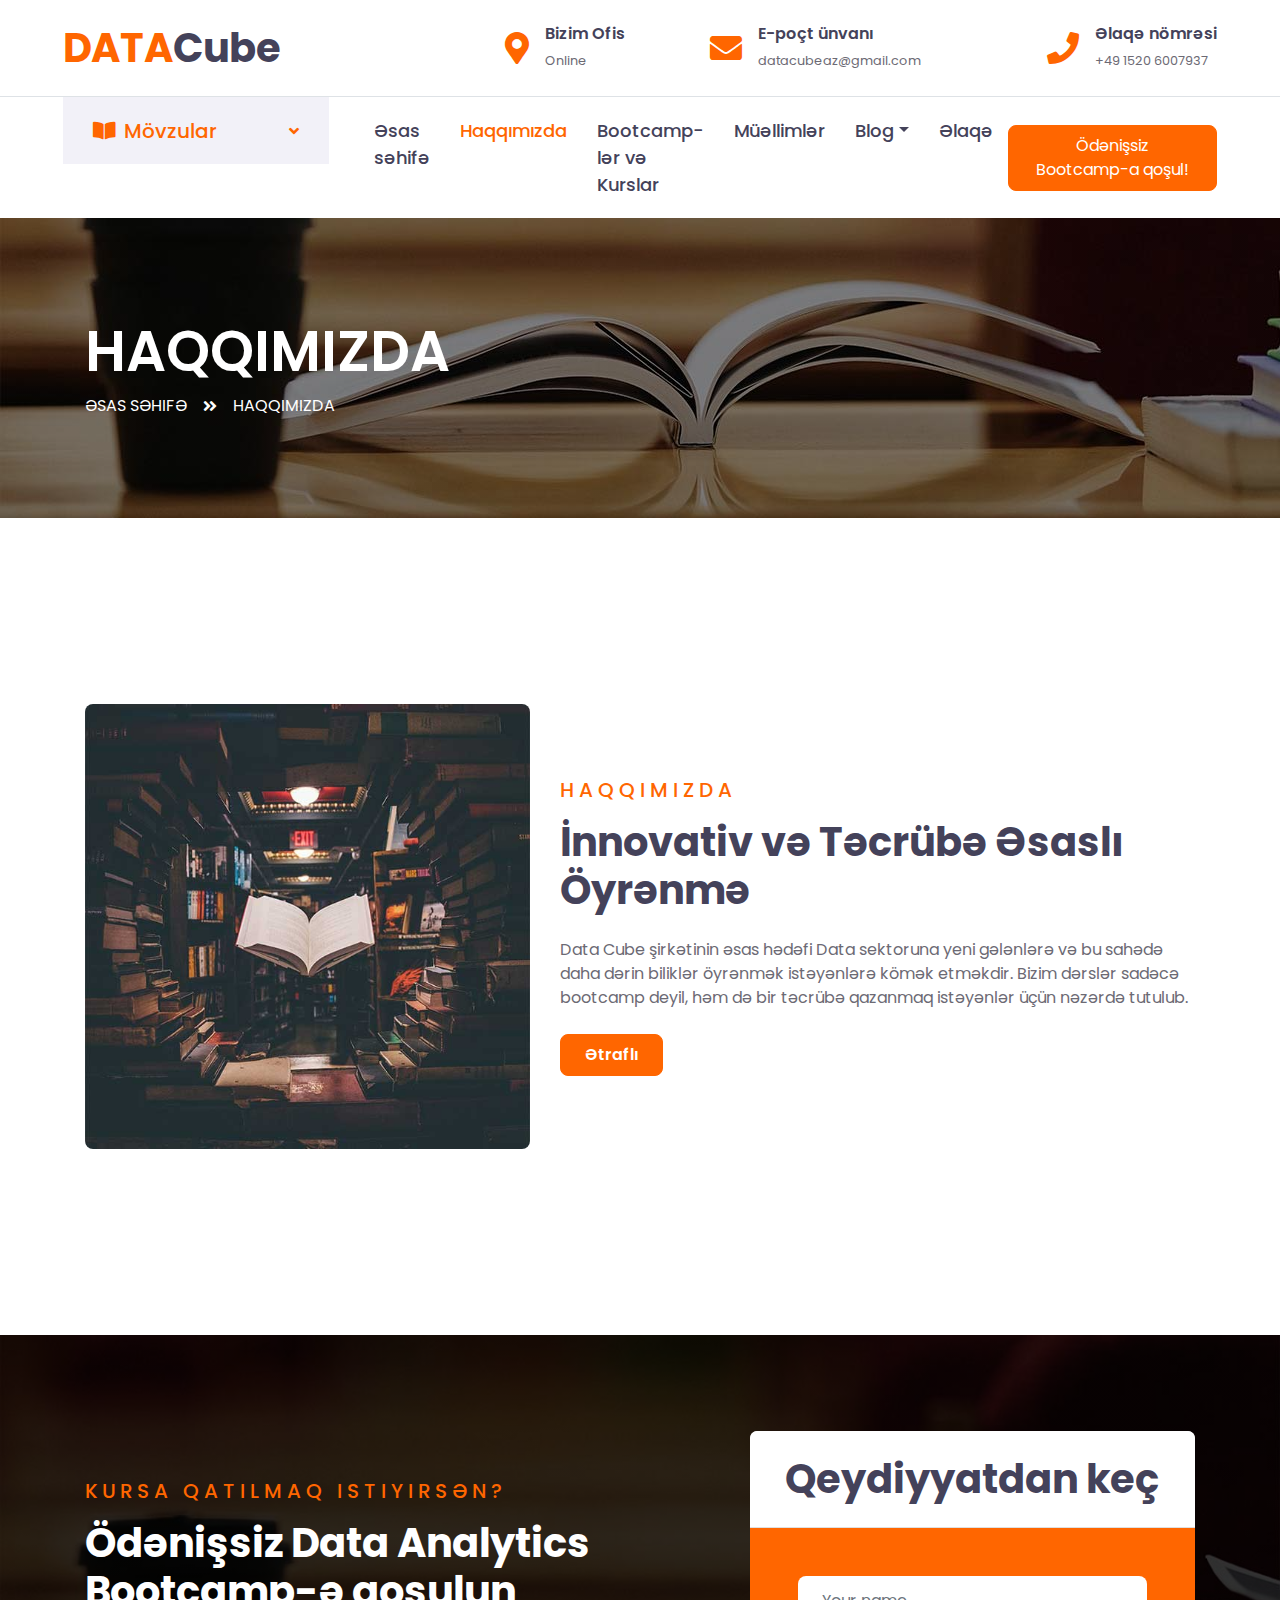
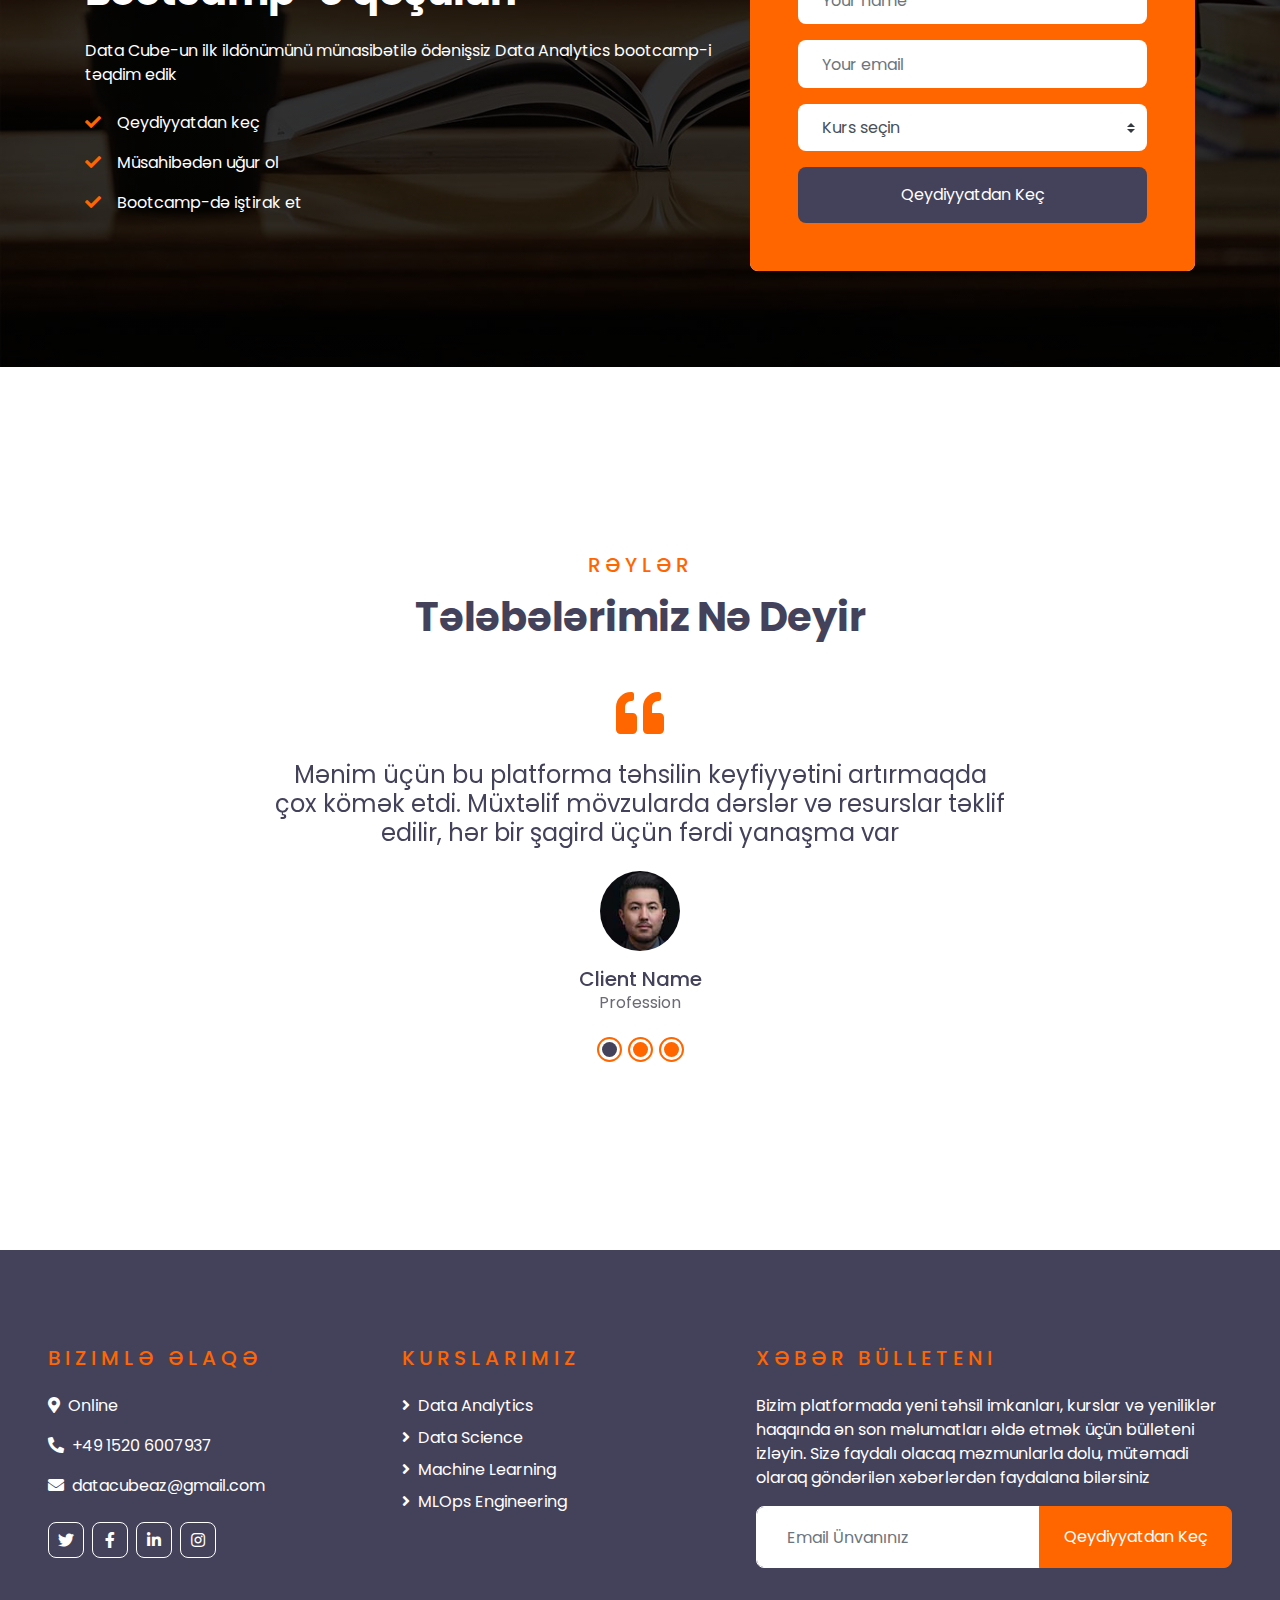
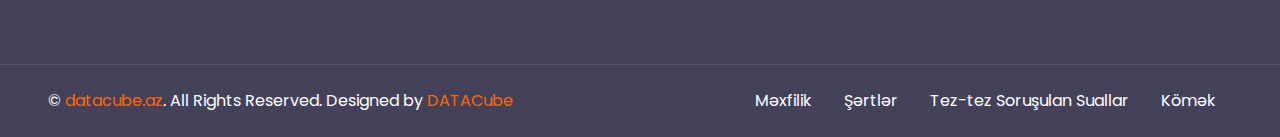
==== commit 066fb086: "Updated" ====
--- a/about.html
+++ b/about.html
@@ -3,7 +3,7 @@
 
 <head>
     <meta charset="utf-8">
-    <title>ECOURSES - Online Courses HTML Template</title>
+    <title>DATACube</title>
     <meta content="width=device-width, initial-scale=1.0" name="viewport">
     <meta content="Free HTML Templates" name="keywords">
     <meta content="Free HTML Templates" name="description">
@@ -57,7 +57,7 @@
                     <i class="fa fa-2x fa-phone text-primary mr-3"></i>
                     <div class="text-left">
                         <h6 class="font-weight-semi-bold mb-1">Əlaqə nömrəsi</h6>
-                        <small>+4915206007937</small>
+                        <small>+49 1520 6007937</small>
                     </div>
                 </div>
             </div>
@@ -79,22 +79,21 @@
                         <div class="nav-item dropdown">
                             <a href="#" class="nav-link" data-toggle="dropdown">Data Analytics<i class="fa fa-angle-down float-right mt-1"></i></a>
                             <div class="dropdown-menu position-absolute bg-secondary border-0 rounded-0 w-100 m-0">
-                                <a href="" class="dropdown-item">HTML</a>
-                                <a href="" class="dropdown-item">CSS</a>
-                                <a href="" class="dropdown-item">jQuery</a>
+                                <a href="" class="dropdown-item">Excel</a>
+                                <a href="" class="dropdown-item">Python</a>
+                                <a href="" class="dropdown-item">SQL</a>
                             </div>
                         </div>
                         <a href="" class="nav-item nav-link">Data Science</a>
-                        <a href="" class="nav-item nav-link">Excel</a>
-                        <a href="" class="nav-item nav-link">Python</a>
-                        <a href="" class="nav-item nav-link">SQL</a>
+                        <a href="" class="nav-item nav-link">Machine Learning</a>
+                        <a href="" class="nav-item nav-link">MLOps Engineering</a>
                     </div>
                 </nav>
             </div>
             <div class="col-lg-9">
                 <nav class="navbar navbar-expand-lg bg-light navbar-light py-3 py-lg-0 px-0">
                     <a href="" class="text-decoration-none d-block d-lg-none">
-                        <h1 class="m-0"><span class="text-primary">DATA</span>cube</h1>
+                        <h1 class="m-0"><span class="text-primary">DATA</span>Cube</h1>
                     </a>
                     <button type="button" class="navbar-toggler" data-toggle="collapse" data-target="#navbarCollapse">
                         <span class="navbar-toggler-icon"></span>
@@ -103,7 +102,7 @@
                         <div class="navbar-nav py-0">
                             <a href="index.html" class="nav-item nav-link">Əsas səhifə</a>
                             <a href="about.html" class="nav-item nav-link active">Haqqımızda</a>
-                            <a href="course.html" class="nav-item nav-link">Bootcamp-lar və Kurslar</a>
+                            <a href="course.html" class="nav-item nav-link">Bootcamp-lər və Kurslar</a>
                             <a href="teacher.html" class="nav-item nav-link">Müəllimlər</a>
                             <div class="nav-item dropdown">
                                 <a href="#" class="nav-link dropdown-toggle" data-toggle="dropdown">Blog</a>
@@ -114,7 +113,7 @@
                             </div>
                             <a href="contact.html" class="nav-item nav-link">Əlaqə</a>
                         </div>
-                        <a class="btn btn-primary py-2 px-4 ml-auto d-none d-lg-block" href="">İndi qoşulun</a>
+                        <a class="btn btn-primary py-2 px-4 ml-auto d-none d-lg-block" href="">Ödənişsiz Bootcamp-a qoşul! </a>
                     </div>
                 </nav>
             </div>
@@ -148,13 +147,13 @@
                 </div>
                 <div class="col-lg-7">
                     <div class="text-left mb-4">
-                        <h5 class="text-primary text-uppercase mb-3" style="letter-spacing: 5px;">About Us</h5>
+                        <h5 class="text-primary text-uppercase mb-3" style="letter-spacing: 5px;">Haqqımızda</h5>
                         <h1>İnnovativ və Təcrübə Əsaslı Öyrənmə</h1>
                     </div>
                     <p>Data Cube şirkətinin əsas hədəfi Data sektoruna yeni gələnlərə və bu sahədə daha dərin biliklər öyrənmək istəyənlərə kömək etməkdir.
                          Bizim dərslər sadəcə bootcamp deyil, həm də bir təcrübə qazanmaq istəyənlər üçün nəzərdə tutulub.
                     </p>
-                    <a href="" class="btn btn-primary py-md-2 px-md-4 font-weight-semi-bold mt-2">Learn More</a>
+                    <a href="" class="btn btn-primary py-md-2 px-md-4 font-weight-semi-bold mt-2">Ətraflı</a>
                 </div>
             </div>
         </div>
@@ -168,10 +167,10 @@
             <div class="row align-items-center">
                 <div class="col-lg-7 mb-5 mb-lg-0">
                     <div class="mb-4">
-                        <h5 class="text-primary text-uppercase mb-3" style="letter-spacing: 5px;">Need Any Courses</h5>
-                        <h1 class="text-white">Pulsuz Data Analytics Bootcamp-ə qoşulun</h1>
-                    </div>
-                    <p class="text-white">Data Cube-un ilk ildönümünü  münasibətilə  pulsuz Data Analytics bootcamp-i təqdim edik </p>
+                        <h5 class="text-primary text-uppercase mb-3" style="letter-spacing: 5px;">Kursa qatılmaq istiyirsən?</h5>
+                        <h1 class="text-white">Ödənişsiz Data Analytics Bootcamp-ə qoşulun</h1>
+                    </div>
+                    <p class="text-white">Data Cube-un ilk ildönümünü  münasibətilə  ödənişsiz Data Analytics bootcamp-i təqdim edik </p>
                     <ul class="list-inline text-white m-0">
                         <li class="py-2"><i class="fa fa-check text-primary mr-3"></i>Qeydiyyatdan keç</li>
                         <li class="py-2"><i class="fa fa-check text-primary mr-3"></i>Müsahibədən uğur ol </li>
@@ -193,14 +192,14 @@
                                 </div>
                                 <div class="form-group">
                                     <select class="custom-select border-0 px-4" style="height: 47px;">
-                                        <option selected>Select a course</option>
-                                        <option value="1">Course 1</option>
-                                        <option value="2">Course 1</option>
-                                        <option value="3">Course 1</option>
+                                        <option selected>Kurs seçin</option>
+                                        <option value="1">Data Analytics Online Bootcamp</option>
+                                        <option value="2">Data Science Online Bootcamp </option>
+                                        <option value="3">MLOps Online Bootcamp </option>
                                     </select>
                                 </div>
                                 <div>
-                                    <button class="btn btn-dark btn-block border-0 py-3" type="submit">Sign Up Now</button>
+                                    <button class="btn btn-dark btn-block border-0 py-3" type="submit">Qeydiyyatdan Keç</button>
                                 </div>
                             </form>
                         </div>
@@ -216,29 +215,29 @@
     <div class="container-fluid py-5">
         <div class="container py-5">
             <div class="text-center mb-5">
-                <h5 class="text-primary text-uppercase mb-3" style="letter-spacing: 5px;">Testimonial</h5>
-                <h1>What Say Our Students</h1>
+                <h5 class="text-primary text-uppercase mb-3" style="letter-spacing: 5px;">Rəylər</h5>
+                <h1>Tələbələrimiz Nə Deyir</h1>
             </div>
             <div class="row justify-content-center">
                 <div class="col-lg-8">
                     <div class="owl-carousel testimonial-carousel">
                         <div class="text-center">
                             <i class="fa fa-3x fa-quote-left text-primary mb-4"></i>
-                            <h4 class="font-weight-normal mb-4">Dolor eirmod diam stet kasd sed. Aliqu rebum est eos. Rebum elitr dolore et eos labore, stet justo sed est sed. Diam sed sed dolor stet amet eirmod eos labore diam</h4>
+                            <h4 class="font-weight-normal mb-4">Mənim üçün bu platforma təhsilin keyfiyyətini artırmaqda çox kömək etdi. Müxtəlif mövzularda dərslər və resurslar təklif edilir, hər bir şagird üçün fərdi yanaşma var</h4>
                             <img class="img-fluid mx-auto mb-3" src="img/testimonial-1.jpg" alt="">
                             <h5 class="m-0">Client Name</h5>
                             <span>Profession</span>
                         </div>
                         <div class="text-center">
                             <i class="fa fa-3x fa-quote-left text-primary mb-4"></i>
-                            <h4 class="font-weight-normal mb-4">Dolor eirmod diam stet kasd sed. Aliqu rebum est eos. Rebum elitr dolore et eos labore, stet justo sed est sed. Diam sed sed dolor stet amet eirmod eos labore diam</h4>
+                            <h4 class="font-weight-normal mb-4">Bu kurslar mənim peşəkar inkişafıma çox töhfə verdi. Bütün dərslər ətraflı və asan başa düşüləndir, praktiki tapşırıqlarla hər şeyi əyani öyrənirəm."</h4>
                             <img class="img-fluid mx-auto mb-3" src="img/testimonial-2.jpg" alt="">
                             <h5 class="m-0">Client Name</h5>
                             <span>Profession</span>
                         </div>
                         <div class="text-center">
                             <i class="fa fa-3x fa-quote-left text-primary mb-4"></i>
-                            <h4 class="font-weight-normal mb-4">Dolor eirmod diam stet kasd sed. Aliqu rebum est eos. Rebum elitr dolore et eos labore, stet justo sed est sed. Diam sed sed dolor stet amet eirmod eos labore diam</h4>
+                            <h4 class="font-weight-normal mb-4">Bu platforma ilə əlaqəli bütün təcrübələrim müsbət olub. Kurslardan öyrəndiklərim mənim işimdə böyük fərq yaradıb. Hər kəsə tövsiyə edirəm!</h4>
                             <img class="img-fluid mx-auto mb-3" src="img/testimonial-3.jpg" alt="">
                             <h5 class="m-0">Client Name</h5>
                             <span>Profession</span>
@@ -257,10 +256,10 @@
             <div class="col-lg-7 col-md-12">
                 <div class="row">
                     <div class="col-md-6 mb-5">
-                        <h5 class="text-primary text-uppercase mb-4" style="letter-spacing: 5px;">Get In Touch</h5>
-                        <p><i class="fa fa-map-marker-alt mr-2"></i>123 Street, New York, USA</p>
-                        <p><i class="fa fa-phone-alt mr-2"></i>+012 345 67890</p>
-                        <p><i class="fa fa-envelope mr-2"></i>info@example.com</p>
+                        <h5 class="text-primary text-uppercase mb-4" style="letter-spacing: 5px;">Bizimlə Əlaqə</h5>
+                        <p><i class="fa fa-map-marker-alt mr-2"></i>Online</p>
+                        <p><i class="fa fa-phone-alt mr-2"></i>+49 1520 6007937</p>
+                        <p><i class="fa fa-envelope mr-2"></i>datacubeaz@gmail.com </p>
                         <div class="d-flex justify-content-start mt-4">
                             <a class="btn btn-outline-light btn-square mr-2" href="#"><i class="fab fa-twitter"></i></a>
                             <a class="btn btn-outline-light btn-square mr-2" href="#"><i class="fab fa-facebook-f"></i></a>
@@ -269,50 +268,55 @@
                         </div>
                     </div>
                     <div class="col-md-6 mb-5">
-                        <h5 class="text-primary text-uppercase mb-4" style="letter-spacing: 5px;">Our Courses</h5>
+                        <h5 class="text-primary text-uppercase mb-4" style="letter-spacing: 5px;">Kurslarımız</h5>
                         <div class="d-flex flex-column justify-content-start">
-                            <a class="text-white mb-2" href="#"><i class="fa fa-angle-right mr-2"></i>Web Design</a>
-                            <a class="text-white mb-2" href="#"><i class="fa fa-angle-right mr-2"></i>Apps Design</a>
-                            <a class="text-white mb-2" href="#"><i class="fa fa-angle-right mr-2"></i>Marketing</a>
-                            <a class="text-white mb-2" href="#"><i class="fa fa-angle-right mr-2"></i>Research</a>
-                            <a class="text-white" href="#"><i class="fa fa-angle-right mr-2"></i>SEO</a>
-                        </div>
-                    </div>
-                </div>
-            </div>
+                            <a class="text-white mb-2" href="#"><i class="fa fa-angle-right mr-2"></i>Data Analytics </a>
+                            <a class="text-white mb-2" href="#"><i class="fa fa-angle-right mr-2"></i>Data Science</a>
+                            <a class="text-white mb-2" href="#"><i class="fa fa-angle-right mr-2"></i>Machine Learning</a>
+                            <a class="text-white mb-2" href="#"><i class="fa fa-angle-right mr-2"></i>MLOps Engineering</a>
+                        </div>
+                    </div>
+                </div>
+            </div>
+
+
+
             <div class="col-lg-5 col-md-12 mb-5">
-                <h5 class="text-primary text-uppercase mb-4" style="letter-spacing: 5px;">Newsletter</h5>
-                <p>Rebum labore lorem dolores kasd est, et ipsum amet et at kasd, ipsum sea tempor magna tempor. Accu kasd sed ea duo ipsum. Dolor duo eirmod sea justo no lorem est diam</p>
+                <h5 class="text-primary text-uppercase mb-4" style="letter-spacing: 5px;">Xəbər bülleteni</h5>
+                <p>Bizim platformada yeni təhsil imkanları, kurslar və yeniliklər haqqında ən son məlumatları əldə etmək üçün bülleteni izləyin. Sizə faydalı olacaq məzmunlarla dolu, mütəmadi olaraq göndərilən xəbərlərdən faydalana bilərsiniz</p>
                 <div class="w-100">
                     <div class="input-group">
-                        <input type="text" class="form-control border-light" style="padding: 30px;" placeholder="Your Email Address">
+                        <input type="text" class="form-control border-light" style="padding: 30px;" placeholder="Email Ünvanınız">
                         <div class="input-group-append">
-                            <button class="btn btn-primary px-4">Sign Up</button>
-                        </div>
-                    </div>
-                </div>
-            </div>
+                            <button class="btn btn-primary px-4">Qeydiyyatdan Keç</button>
+                        </div>
+                    </div>
+                </div>
+            </div>
+
+
+
         </div>
     </div>
     <div class="container-fluid bg-dark text-white border-top py-4 px-sm-3 px-md-5" style="border-color: rgba(256, 256, 256, .1) !important;">
         <div class="row">
             <div class="col-lg-6 text-center text-md-left mb-3 mb-md-0">
-                <p class="m-0 text-white">&copy; <a href="#">Domain Name</a>. All Rights Reserved. Designed by <a href="https://htmlcodex.com">HTML Codex</a>
+                <p class="m-0 text-white">&copy; <a href="#">datacube.az</a>. All Rights Reserved. Designed by <a href="datacube.az">DATACube</a>
                 </p>
             </div>
             <div class="col-lg-6 text-center text-md-right">
                 <ul class="nav d-inline-flex">
                     <li class="nav-item">
-                        <a class="nav-link text-white py-0" href="#">Privacy</a>
+                        <a class="nav-link text-white py-0" href="#">Məxfilik</a>
                     </li>
                     <li class="nav-item">
-                        <a class="nav-link text-white py-0" href="#">Terms</a>
+                        <a class="nav-link text-white py-0" href="#">Şərtlər</a>
                     </li>
                     <li class="nav-item">
-                        <a class="nav-link text-white py-0" href="#">FAQs</a>
+                        <a class="nav-link text-white py-0" href="#">Tez-tez Soruşulan Suallar</a>
                     </li>
                     <li class="nav-item">
-                        <a class="nav-link text-white py-0" href="#">Help</a>
+                        <a class="nav-link text-white py-0" href="#">Kömək</a>
                     </li>
                 </ul>
             </div>
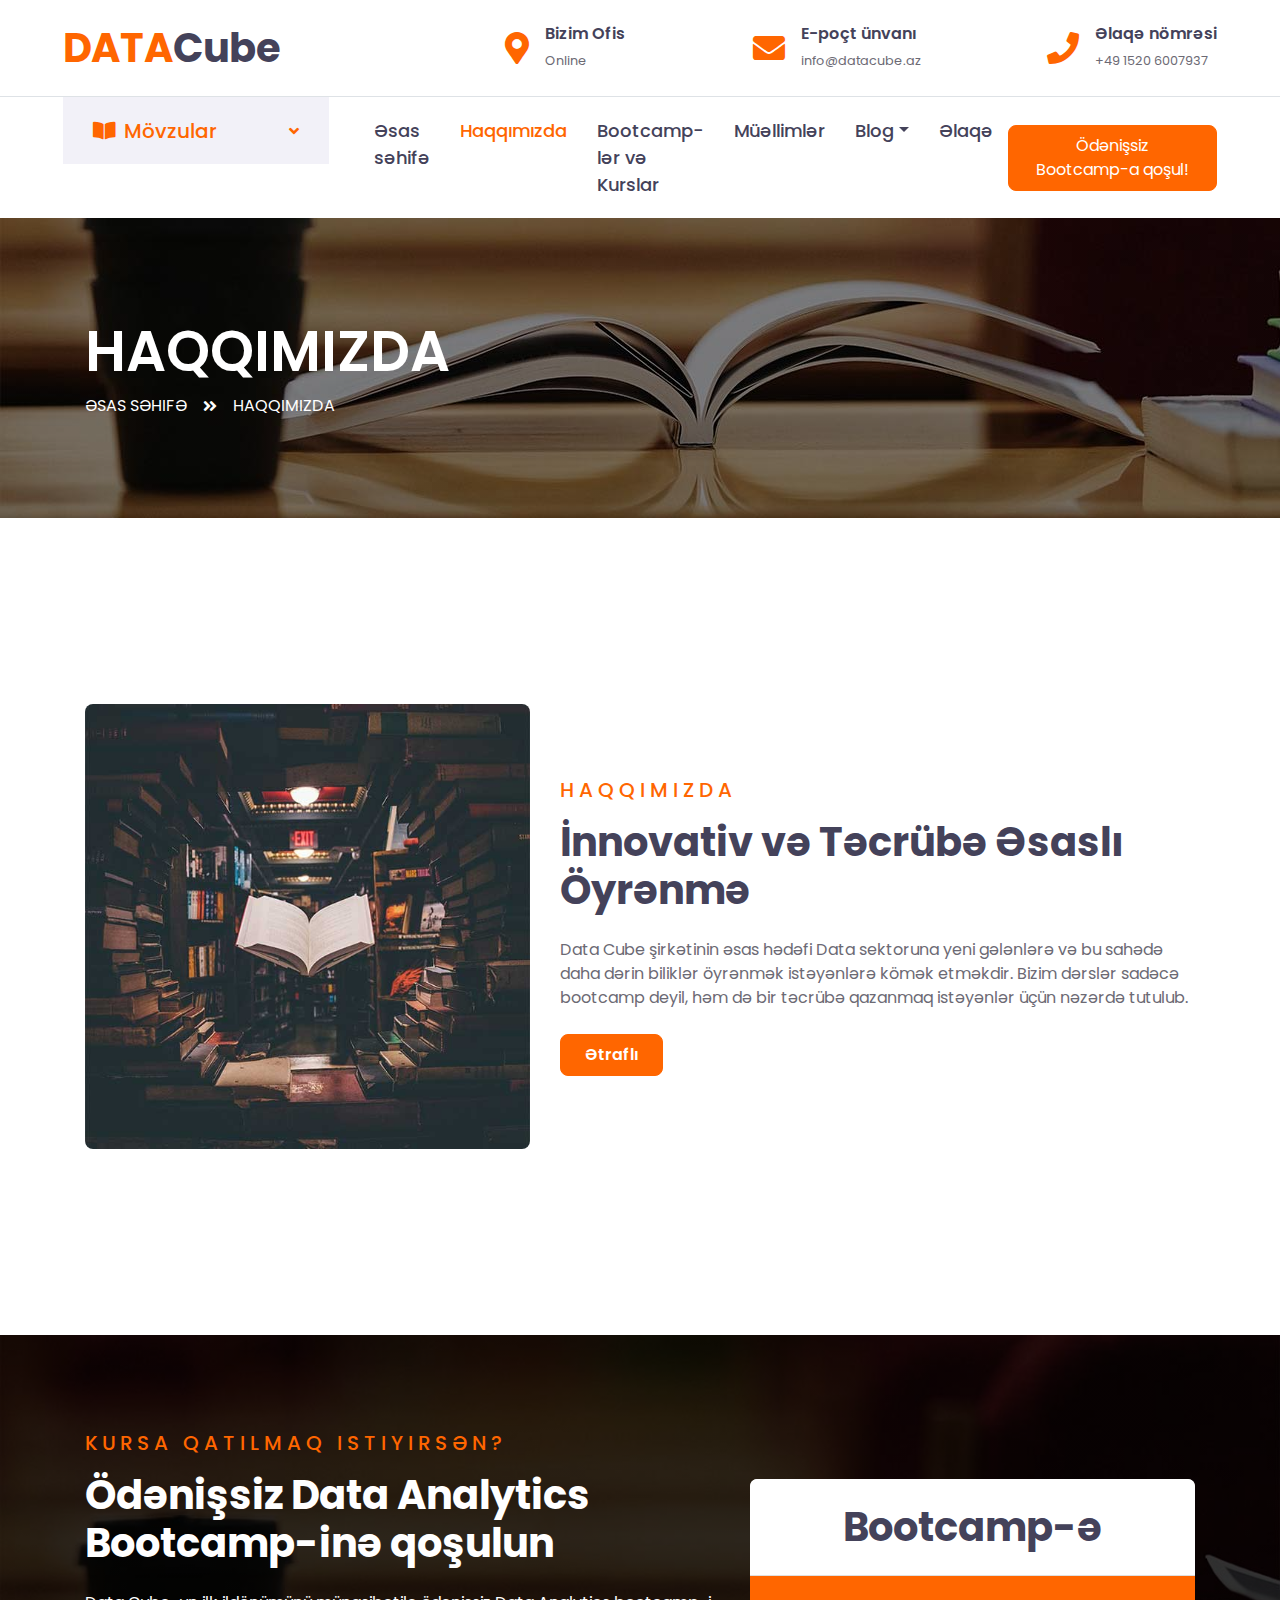
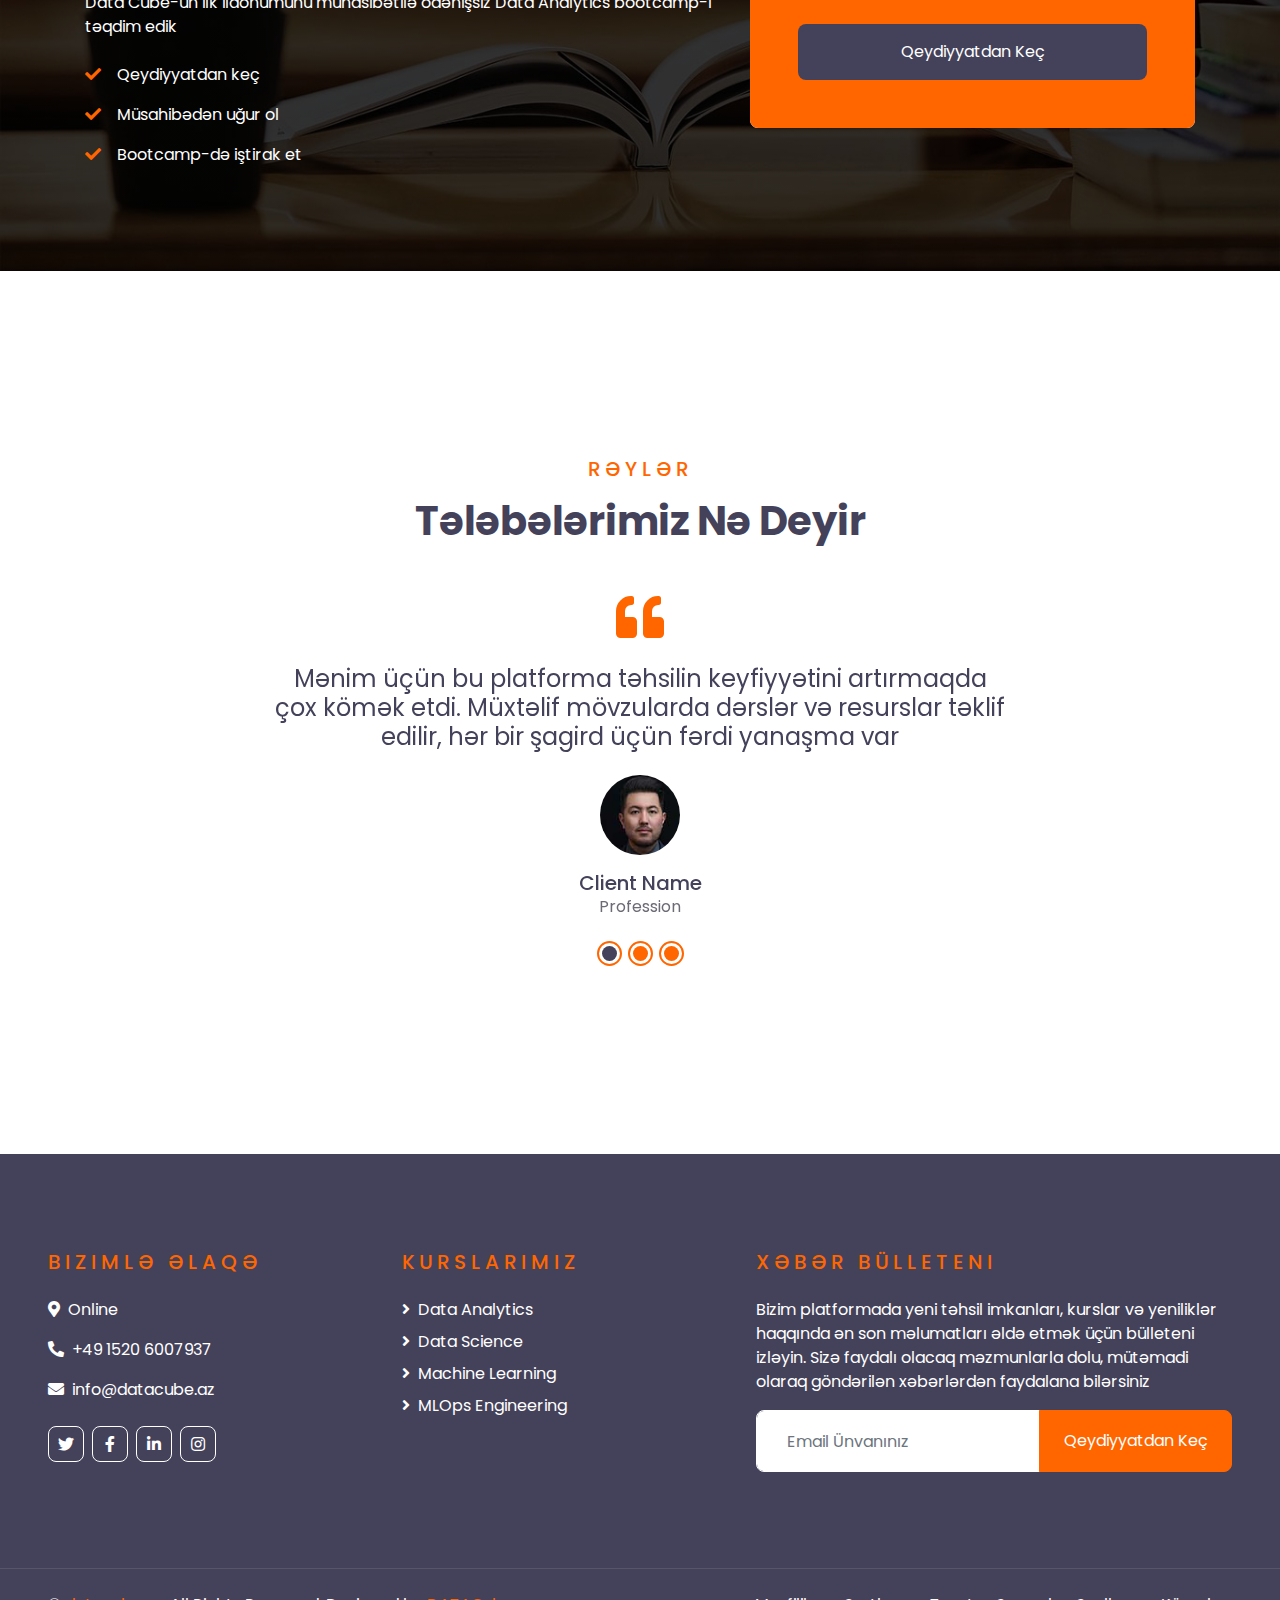
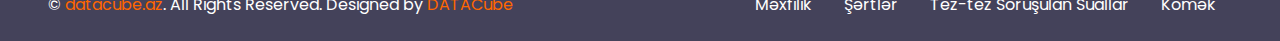
==== commit 3367e1bf: "Updated" ====
--- a/about.html
+++ b/about.html
@@ -48,7 +48,7 @@
                     <i class="fa fa-2x fa-envelope text-primary mr-3"></i>
                     <div class="text-left">
                         <h6 class="font-weight-semi-bold mb-1">E-poçt ünvanı</h6>
-                        <small>datacubeaz@gmail.com</small>
+                        <small>info@datacube.az</small>
                     </div>
                 </div>
             </div>
@@ -113,7 +113,8 @@
                             </div>
                             <a href="contact.html" class="nav-item nav-link">Əlaqə</a>
                         </div>
-                        <a class="btn btn-primary py-2 px-4 ml-auto d-none d-lg-block" href="">Ödənişsiz Bootcamp-a qoşul! </a>
+                        <a class="btn btn-primary py-2 px-4 ml-auto d-none d-lg-block" href="login.html">Ödənişsiz Bootcamp-a qoşul!</a>
+
                     </div>
                 </nav>
             </div>
@@ -168,7 +169,7 @@
                 <div class="col-lg-7 mb-5 mb-lg-0">
                     <div class="mb-4">
                         <h5 class="text-primary text-uppercase mb-3" style="letter-spacing: 5px;">Kursa qatılmaq istiyirsən?</h5>
-                        <h1 class="text-white">Ödənişsiz Data Analytics Bootcamp-ə qoşulun</h1>
+                        <h1 class="text-white">Ödənişsiz Data Analytics Bootcamp-inə qoşulun</h1>
                     </div>
                     <p class="text-white">Data Cube-un ilk ildönümünü  münasibətilə  ödənişsiz Data Analytics bootcamp-i təqdim edik </p>
                     <ul class="list-inline text-white m-0">
@@ -180,26 +181,32 @@
                 <div class="col-lg-5">
                     <div class="card border-0">
                         <div class="card-header bg-light text-center p-4">
-                            <h1 class="m-0">Qeydiyyatdan keç</h1>
+                            <h1 class="m-0">Bootcamp-ə</h1>
                         </div>
                         <div class="card-body rounded-bottom bg-primary p-5">
                             <form>
-                                <div class="form-group">
-                                    <input type="text" class="form-control border-0 p-4" placeholder="Your name" required="required" />
-                                </div>
-                                <div class="form-group">
-                                    <input type="email" class="form-control border-0 p-4" placeholder="Your email" required="required" />
-                                </div>
-                                <div class="form-group">
+                                <!-- <div class="form-group">
+                                    <input type="text" class="form-control border-0 p-4" placeholder="Adınız" required="required" />
+                                </div> -->
+                                <!-- <div class="form-group">
+                                    <input type="email" class="form-control border-0 p-4" placeholder="Email Ünvanınız" required="required" />
+                                </div> -->
+                                <!-- <div class="form-group">
                                     <select class="custom-select border-0 px-4" style="height: 47px;">
                                         <option selected>Kurs seçin</option>
                                         <option value="1">Data Analytics Online Bootcamp</option>
                                         <option value="2">Data Science Online Bootcamp </option>
                                         <option value="3">MLOps Online Bootcamp </option>
                                     </select>
-                                </div>
+                                </div> -->
                                 <div>
-                                    <button class="btn btn-dark btn-block border-0 py-3" type="submit">Qeydiyyatdan Keç</button>
+                                    <!-- <button class="btn btn-dark btn-block border-0 py-3" type="submit">Qeydiyyatdan Keç</button> -->
+
+
+                                    <a href="https://forms.gle/tiadc1wPmgg7SdyL8" target="_blank">
+                                        <button class="btn btn-dark btn-block border-0 py-3" type="button">Qeydiyyatdan Keç</button>
+                                    </a>
+                                    
                                 </div>
                             </form>
                         </div>
@@ -259,7 +266,7 @@
                         <h5 class="text-primary text-uppercase mb-4" style="letter-spacing: 5px;">Bizimlə Əlaqə</h5>
                         <p><i class="fa fa-map-marker-alt mr-2"></i>Online</p>
                         <p><i class="fa fa-phone-alt mr-2"></i>+49 1520 6007937</p>
-                        <p><i class="fa fa-envelope mr-2"></i>datacubeaz@gmail.com </p>
+                        <p><i class="fa fa-envelope mr-2"></i>info@datacube.az</p>
                         <div class="d-flex justify-content-start mt-4">
                             <a class="btn btn-outline-light btn-square mr-2" href="#"><i class="fab fa-twitter"></i></a>
                             <a class="btn btn-outline-light btn-square mr-2" href="#"><i class="fab fa-facebook-f"></i></a>
--- a/css/style.css
+++ b/css/style.css
@@ -5,6 +5,12 @@
  * Copyright 2011-2020 Twitter, Inc.
  * Licensed under MIT (https://github.com/twbs/bootstrap/blob/main/LICENSE)
  */
+
+/* Set fixed height for course card images */
+
+
+
+
 :root {
   --blue: #007bff;
   --indigo: #6610f2;
